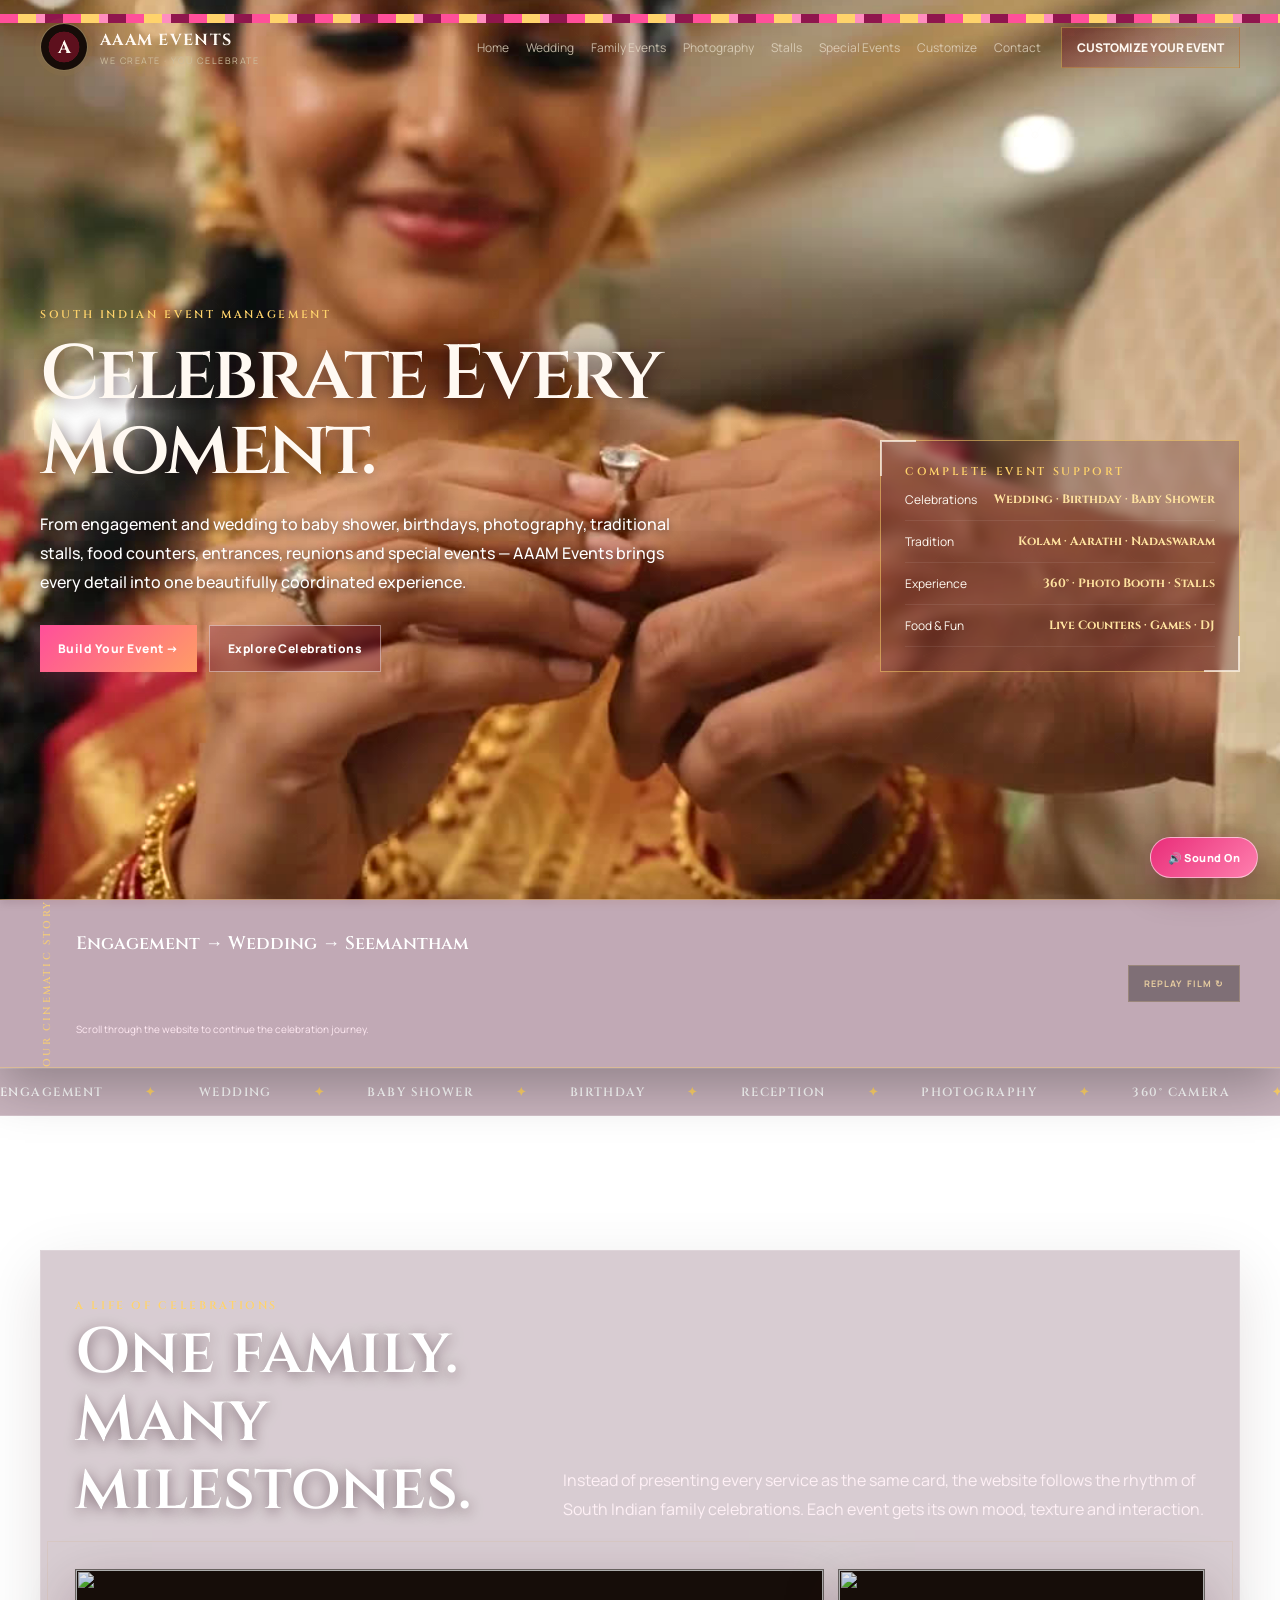
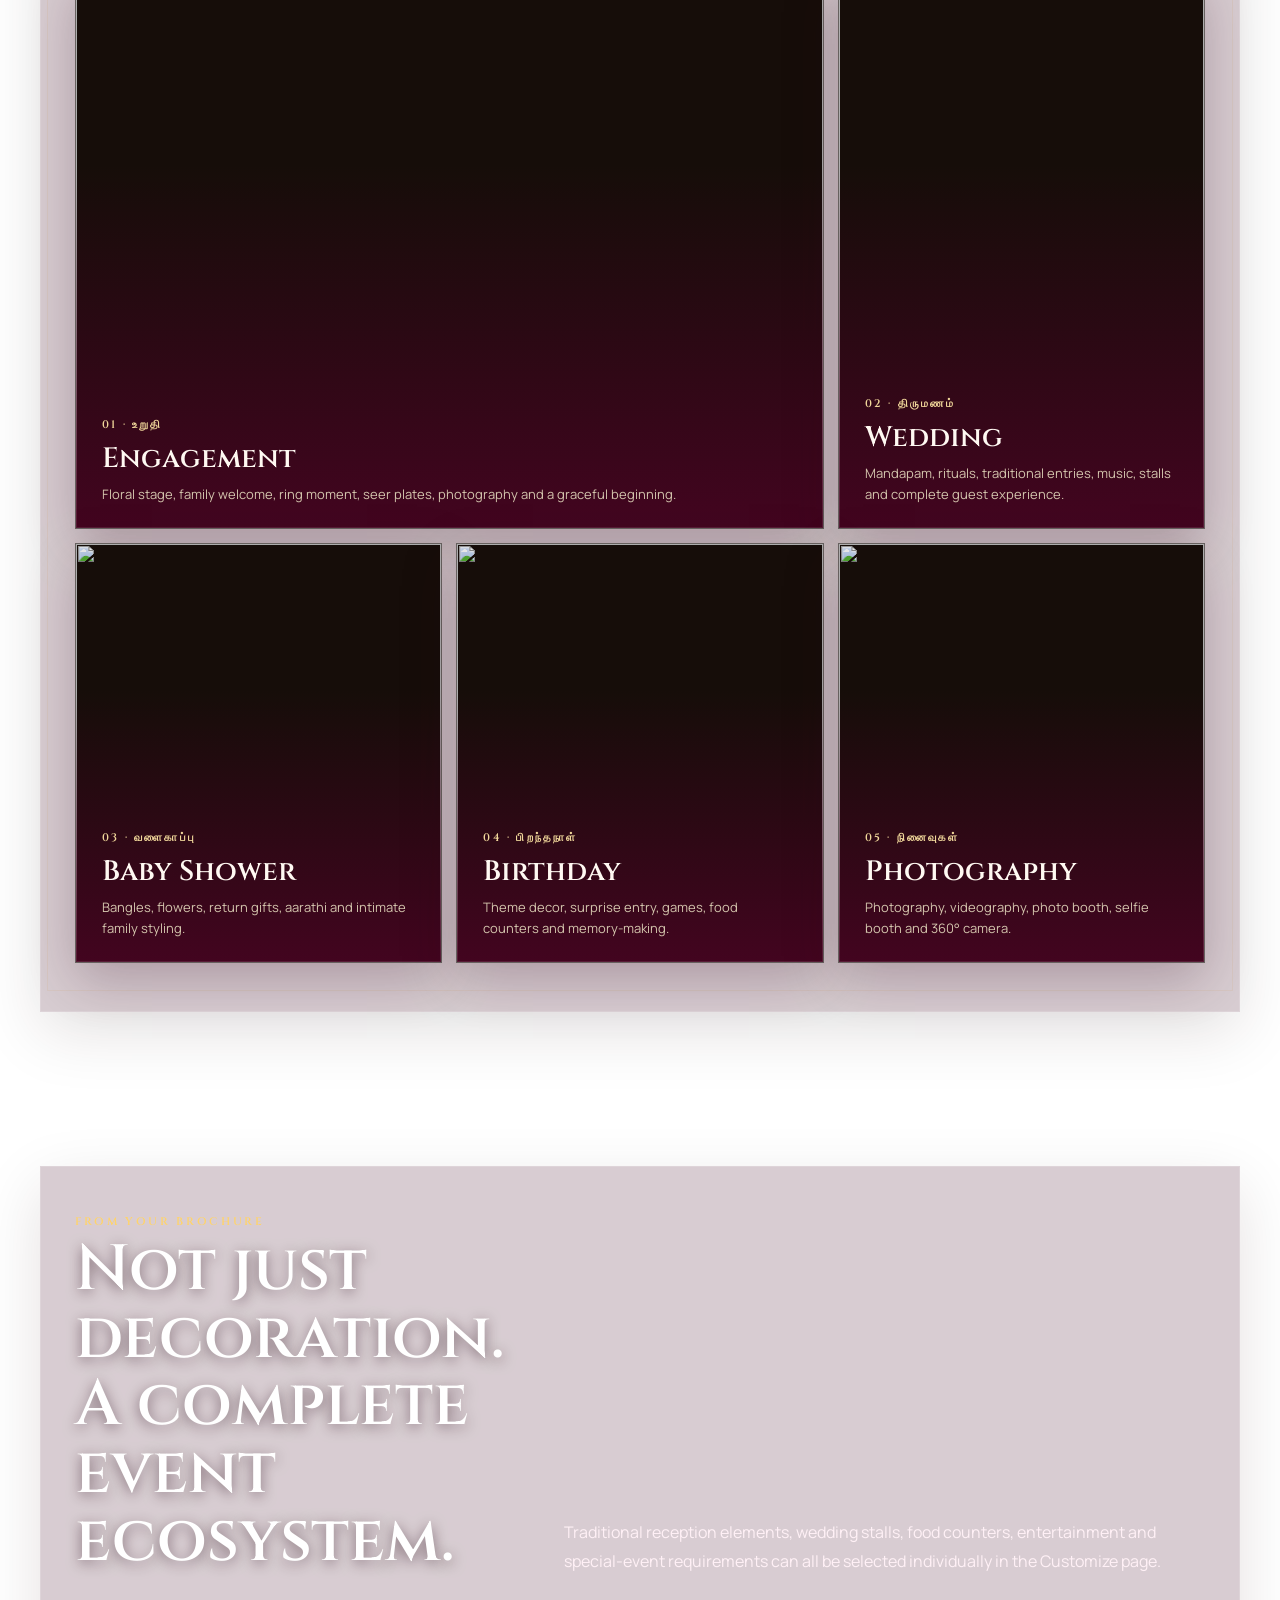
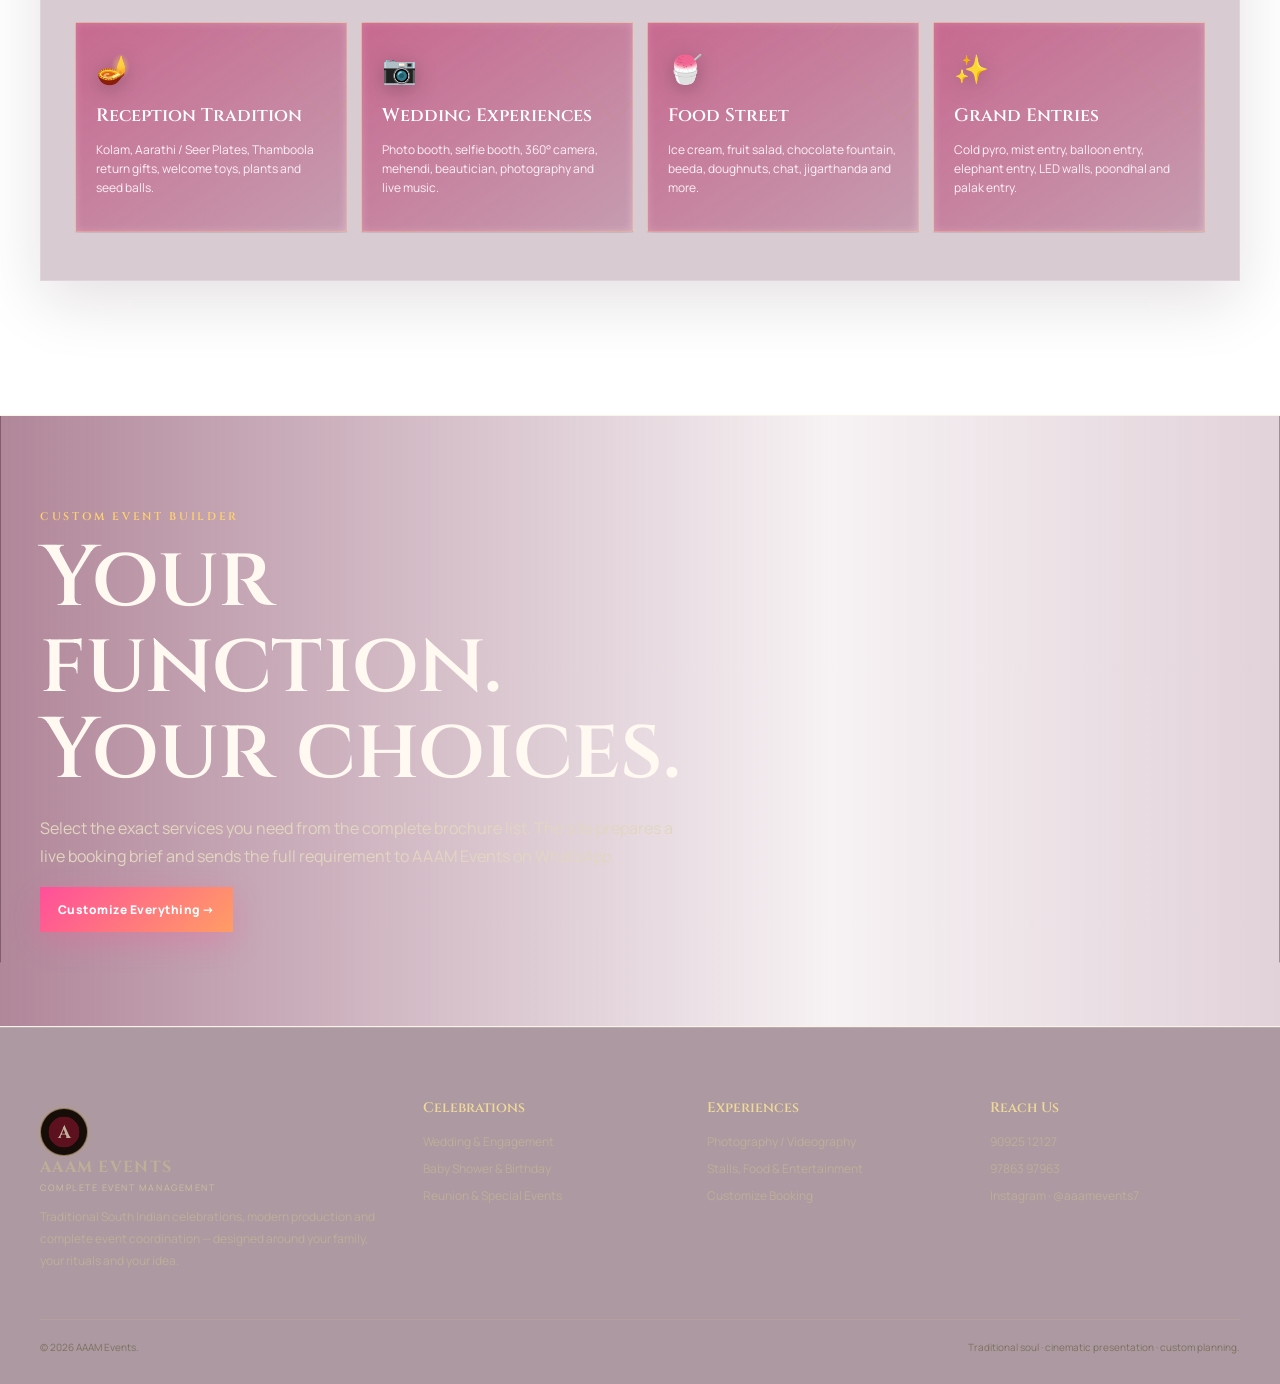
==== index.html @ f101c152 "Fix GitHub Pages website structure" ====
<!doctype html><html lang="en"><head><meta charset="utf-8"><meta name="viewport" content="width=device-width,initial-scale=1"><meta name="theme-color" content="#090705"><title>AAAM Events | South Indian Event Management</title><link rel="stylesheet" href="assets/style.css"></head><body class="home-page"><div class="global-video-bg"><video id="globalStoryVideo" autoplay muted loop playsinline preload="auto" poster="assets/video/aaam-story-poster.jpg"><source src="assets/video/aaam-story.mp4" type="video/mp4"></video></div><button id="soundToggle" class="sound-toggle" type="button" aria-label="Turn video sound on">🔊 Sound On</button><header class="site-header"><div class="trad-border"></div><div class="container nav"><a class="brand" href="index.html"><div class="brand-seal">A</div><span><strong>AAAM EVENTS</strong><small>WE CREATE · YOU CELEBRATE</small></span></a><nav class="nav-links"><a href="index.html">Home</a><a href="wedding.html">Wedding</a><a href="birthday.html">Family Events</a><a href="photography.html">Photography</a><a href="stalls.html">Stalls</a><a href="corporate.html">Special Events</a><a href="booking.html">Customize</a><a href="contact.html">Contact</a></nav><a class="nav-cta" href="booking.html">CUSTOMIZE YOUR EVENT</a><button class="menu-btn">☰</button></div></header><main><section class="hero cinematic-hero"><div class="hero-vignette"></div><div class="container hero-grid"><div class="reveal"><div class="kicker">SOUTH INDIAN EVENT MANAGEMENT</div><h1>Celebrate Every Moment.</h1><p>From engagement and wedding to baby shower, birthdays, photography, traditional stalls, food counters, entrances, reunions and special events — AAAM Events brings every detail into one beautifully coordinated experience.</p><div class="hero-actions"><a class="btn gold" href="booking.html">Build Your Event →</a><a class="btn" href="wedding.html">Explore Celebrations</a></div></div><aside class="hero-statbox reveal"><div class="kicker">COMPLETE EVENT SUPPORT</div><div class="mini-line"><span>Celebrations</span><b>Wedding · Birthday · Baby Shower</b></div><div class="mini-line"><span>Tradition</span><b>Kolam · Aarathi · Nadaswaram</b></div><div class="mini-line"><span>Experience</span><b>360° · Photo Booth · Stalls</b></div><div class="mini-line"><span>Food & Fun</span><b>Live Counters · Games · DJ</b></div></aside></div></section>
<section class="film-ribbon"><div class="container"><div class="film-label"><span>OUR CINEMATIC STORY</span><strong>Engagement → Wedding → Seemantham</strong><small>Scroll through the website to continue the celebration journey.</small></div><button class="soundless" type="button" onclick="document.querySelector('#globalStoryVideo').currentTime=0;document.querySelector('#globalStoryVideo').play()">Replay film ↻</button></div></section>
<div class="marquee"><div class="marquee-track"><span>ENGAGEMENT</span><span>WEDDING</span><span>BABY SHOWER</span><span>BIRTHDAY</span><span>RECEPTION</span><span>PHOTOGRAPHY</span><span>360° CAMERA</span><span>NADASWARAM</span><span>CHENDAMELAM</span><span>FOOD COURT</span><span>COLD PYRO</span><span>REUNION</span><span>ENGAGEMENT</span><span>WEDDING</span><span>BABY SHOWER</span><span>BIRTHDAY</span><span>RECEPTION</span><span>PHOTOGRAPHY</span><span>360° CAMERA</span><span>NADASWARAM</span><span>CHENDAMELAM</span><span>FOOD COURT</span><span>COLD PYRO</span><span>REUNION</span></div></div>
<section class="section"><div class="container"><div class="section-head reveal"><div><div class="kicker">A LIFE OF CELEBRATIONS</div><h2>One family. Many milestones.</h2></div><p>Instead of presenting every service as the same card, the website follows the rhythm of South Indian family celebrations. Each event gets its own mood, texture and interaction.</p></div><div class="life-journey">
<div class="journey-card wide tall reveal"><img src="https://images.unsplash.com/photo-1519741497674-611481863552?auto=format&fit=crop&w=1600&q=86"><div class="journey-copy"><span class="num">01 · உறுதி</span><h3>Engagement</h3><p>Floral stage, family welcome, ring moment, seer plates, photography and a graceful beginning.</p></div></div>
<div class="journey-card tall reveal"><img src="https://images.unsplash.com/photo-1606800052052-a08af7148866?auto=format&fit=crop&w=1200&q=86"><div class="journey-copy"><span class="num">02 · திருமணம்</span><h3>Wedding</h3><p>Mandapam, rituals, traditional entries, music, stalls and complete guest experience.</p></div></div>
<div class="journey-card reveal"><img src="https://images.unsplash.com/photo-1544126592-807ade215a0b?auto=format&fit=crop&w=1200&q=86"><div class="journey-copy"><span class="num">03 · வளைகாப்பு</span><h3>Baby Shower</h3><p>Bangles, flowers, return gifts, aarathi and intimate family styling.</p></div></div>
<div class="journey-card reveal"><img src="https://images.unsplash.com/photo-1530103862676-de8c9debad1d?auto=format&fit=crop&w=1200&q=86"><div class="journey-copy"><span class="num">04 · பிறந்தநாள்</span><h3>Birthday</h3><p>Theme decor, surprise entry, games, food counters and memory-making.</p></div></div>
<div class="journey-card reveal"><img src="https://images.unsplash.com/photo-1452780212940-6f5c0d14d848?auto=format&fit=crop&w=1200&q=86"><div class="journey-copy"><span class="num">05 · நினைவுகள்</span><h3>Photography</h3><p>Photography, videography, photo booth, selfie booth and 360° camera.</p></div></div>
</div></div></section>
<section class="section" style="padding-top:20px"><div class="container"><div class="section-head reveal"><div><div class="kicker">FROM YOUR BROCHURE</div><h2>Not just decoration. A complete event ecosystem.</h2></div><p>Traditional reception elements, wedding stalls, food counters, entertainment and special-event requirements can all be selected individually in the Customize page.</p></div><div class="temple-grid">
<div class="temple-card reveal"><div class="ico">🪔</div><h3>Reception Tradition</h3><p>Kolam, Aarathi / Seer Plates, Thamboola return gifts, welcome toys, plants and seed balls.</p></div>
<div class="temple-card reveal"><div class="ico">📷</div><h3>Wedding Experiences</h3><p>Photo booth, selfie booth, 360° camera, mehendi, beautician, photography and live music.</p></div>
<div class="temple-card reveal"><div class="ico">🍧</div><h3>Food Street</h3><p>Ice cream, fruit salad, chocolate fountain, beeda, doughnuts, chat, jigarthanda and more.</p></div>
<div class="temple-card reveal"><div class="ico">✨</div><h3>Grand Entries</h3><p>Cold pyro, mist entry, balloon entry, elephant entry, LED walls, poondhal and palak entry.</p></div>
</div></div></section>
<section class="cine-strip"><img class="parallax" src="https://images.unsplash.com/photo-1523438885200-e635ba2c371e?auto=format&fit=crop&w=2000&q=86"><div class="container"><div class="cine-copy reveal"><div class="kicker">CUSTOM EVENT BUILDER</div><h2>Your function. Your choices.</h2><p>Select the exact services you need from the complete brochure list. The site prepares a live booking brief and sends the full requirement to AAAM Events on WhatsApp.</p><a class="btn gold" href="booking.html">Customize Everything →</a></div></div></section></main><footer class="footer"><div class="container"><div class="footer-grid"><div><a class="brand" href="index.html"><div class="brand-seal">A</div><span><strong>AAAM EVENTS</strong><small>COMPLETE EVENT MANAGEMENT</small></span></a><p>Traditional South Indian celebrations, modern production and complete event coordination — designed around your family, your rituals and your idea.</p></div><div><h4>Celebrations</h4><a href="wedding.html">Wedding & Engagement</a><a href="birthday.html">Baby Shower & Birthday</a><a href="corporate.html">Reunion & Special Events</a></div><div><h4>Experiences</h4><a href="photography.html">Photography / Videography</a><a href="stalls.html">Stalls, Food & Entertainment</a><a href="booking.html">Customize Booking</a></div><div><h4>Reach Us</h4><a href="tel:+919092512127">90925 12127</a><a href="tel:+919786397963">97863 97963</a><a href="https://instagram.com/aaamevents7">Instagram · @aaamevents7</a></div></div><div class="footer-note"><span>© 2026 AAAM Events.</span><span>Traditional soul · cinematic presentation · custom planning.</span></div></div></footer><script src="assets/script.js"></script></body></html>
---- assets/style.css ----
@import url('https://fonts.googleapis.com/css2?family=Cinzel:wght@500;600;700&family=Manrope:wght@400;500;600;700&family=Tiro+Tamil:ital@0;1&display=swap');
:root{
 --ink:#090705;--ink2:#110b08;--panel:#17100c;--panel2:#20130e;--maroon:#4f0d18;--maroon2:#7a1727;--gold:#c99a45;--gold2:#f0d79a;--sandal:#e7d2ad;--ivory:#f8f1e4;--muted:#bfae98;--line:rgba(227,193,127,.18);--glass:rgba(15,9,6,.74);--shadow:0 32px 90px rgba(0,0,0,.48)
}
*{box-sizing:border-box}html{scroll-behavior:smooth}body{margin:0;background:var(--ink);color:var(--ivory);font-family:Manrope,system-ui,sans-serif;overflow-x:hidden;background-image:radial-gradient(circle at 12% 8%,rgba(122,23,39,.18),transparent 28%),radial-gradient(circle at 90% 35%,rgba(201,154,69,.08),transparent 23%)}
a{color:inherit;text-decoration:none}img{max-width:100%;display:block}.container{width:min(1200px,calc(100% - 40px));margin:auto}.section{padding:110px 0;position:relative}.eyebrow,.kicker{font:600 11px/1.2 Cinzel,serif;letter-spacing:.24em;color:var(--gold2);text-transform:uppercase}.display{font-family:Cinzel,serif}.tamil{font-family:'Tiro Tamil',serif}.muted{color:var(--muted)}
body:before{content:"";position:fixed;inset:0;pointer-events:none;z-index:90;opacity:.05;background-image:url("data:image/svg+xml,%3Csvg xmlns='http://www.w3.org/2000/svg' width='90' height='90' viewBox='0 0 90 90'%3E%3Cg fill='none' stroke='%23e1bc78' stroke-width='.7'%3E%3Cpath d='M45 4c4 12 10 18 22 22-12 4-18 10-22 22-4-12-10-18-22-22C35 22 41 16 45 4Z'/%3E%3Ccircle cx='45' cy='45' r='3'/%3E%3C/g%3E%3C/svg%3E")}
.trad-border{height:9px;background:repeating-linear-gradient(90deg,var(--gold) 0 18px,#6c1a26 18px 36px,#d8b46a 36px 45px,#25110c 45px 63px)}
.site-header{position:fixed;inset:0 0 auto;z-index:70;padding:14px 0;transition:.35s}.site-header.scrolled{padding:9px 0;background:rgba(9,7,5,.93);backdrop-filter:blur(18px);border-bottom:1px solid var(--line)}.nav{display:flex;align-items:center;gap:20px}.brand{display:flex;align-items:center;gap:12px;min-width:max-content}.brand-seal{width:48px;height:48px;border:1px solid rgba(233,204,143,.55);border-radius:50%;display:grid;place-items:center;font:700 18px Cinzel;background:radial-gradient(circle,#5d101d 0 47%,#160c08 48%);box-shadow:0 0 0 5px rgba(201,154,69,.06)}.brand strong{font:700 16px Cinzel;letter-spacing:.08em}.brand small{display:block;color:#cdbd9d;font-size:9px;letter-spacing:.17em;margin-top:3px}.nav-links{margin-left:auto;display:flex;gap:17px;align-items:center;font-size:12px}.nav-links a{color:#e7dcc8;opacity:.78;position:relative}.nav-links a:hover{opacity:1;color:var(--gold2)}.nav-cta{padding:11px 15px;border:1px solid rgba(201,154,69,.5);background:linear-gradient(135deg,rgba(122,23,39,.45),rgba(201,154,69,.08));font-size:12px;font-weight:800}.menu-btn{display:none;margin-left:auto;background:none;color:#fff;border:1px solid var(--line);padding:8px 11px;font-size:18px}
.hero{min-height:100vh;display:flex;align-items:flex-end;padding:150px 0 70px;position:relative;isolation:isolate;overflow:hidden}.hero-media{position:absolute;inset:0;z-index:-3}.hero-media img,.page-hero img{width:100%;height:100%;object-fit:cover;filter:saturate(.76) contrast(1.08) brightness(.72)}.hero:after,.page-hero:after{content:"";position:absolute;inset:0;z-index:-2;background:linear-gradient(90deg,rgba(8,5,4,.95) 0%,rgba(8,5,4,.63) 44%,rgba(8,5,4,.22) 72%),linear-gradient(180deg,rgba(8,5,4,.15),rgba(8,5,4,.35) 55%,#090705 100%)}.hero:before{content:"";position:absolute;left:0;right:0;bottom:0;height:88px;background:linear-gradient(180deg,transparent,#090705);z-index:-1}.hero-grid{display:grid;grid-template-columns:1.15fr .85fr;gap:60px;align-items:end}.hero h1{font:600 clamp(48px,7vw,92px)/.98 Cinzel;margin:16px 0 22px;letter-spacing:-.045em;max-width:900px}.hero h1 em{font-family:'Tiro Tamil',serif;font-weight:400;color:var(--gold2)}.hero p{max-width:650px;color:#dfd2be;line-height:1.8;font-size:16px}.hero-actions{display:flex;gap:12px;flex-wrap:wrap;margin-top:28px}.btn{display:inline-flex;align-items:center;gap:10px;padding:14px 18px;border:1px solid var(--line);font-size:12px;font-weight:800;letter-spacing:.04em;background:rgba(16,10,7,.55);backdrop-filter:blur(8px)}.btn.gold{background:linear-gradient(135deg,#a8782d,#d5ae67);color:#160c08;border-color:transparent}.hero-statbox{justify-self:end;width:min(360px,100%);padding:24px;border:1px solid var(--line);background:rgba(14,8,6,.56);backdrop-filter:blur(14px);position:relative}.hero-statbox:before,.hero-statbox:after{content:"";position:absolute;width:34px;height:34px;border-color:var(--gold);opacity:.7}.hero-statbox:before{left:-1px;top:-1px;border-left:2px solid;border-top:2px solid}.hero-statbox:after{right:-1px;bottom:-1px;border-right:2px solid;border-bottom:2px solid}.mini-line{display:flex;justify-content:space-between;padding:12px 0;border-bottom:1px solid rgba(255,255,255,.08);font-size:12px}.mini-line b{font-family:Cinzel;color:var(--gold2)}
.marquee{overflow:hidden;border-block:1px solid var(--line);background:#0d0806}.marquee-track{display:flex;width:max-content;animation:marquee 30s linear infinite;padding:15px 0}.marquee span{font:600 12px Cinzel;letter-spacing:.12em;color:#d9c8aa;margin-right:42px}.marquee span:after{content:"✦";color:var(--gold);margin-left:42px}@keyframes marquee{to{transform:translateX(-50%)}}
.section-head{display:grid;grid-template-columns:.8fr 1.2fr;gap:60px;align-items:end;margin-bottom:46px}.section-head h2{font:600 clamp(38px,5vw,68px)/1.06 Cinzel;margin:8px 0 0}.section-head p{color:var(--muted);line-height:1.8;margin:0;max-width:680px}.ornament{display:flex;align-items:center;gap:12px;color:var(--gold);margin:14px 0}.ornament:before,.ornament:after{content:"";height:1px;flex:1;background:linear-gradient(90deg,transparent,var(--gold),transparent)}
.life-journey{display:grid;grid-template-columns:repeat(12,1fr);gap:14px}.journey-card{grid-column:span 4;min-height:420px;position:relative;overflow:hidden;border:1px solid var(--line);background:#160d09}.journey-card.wide{grid-column:span 8}.journey-card.tall{min-height:560px}.journey-card img{position:absolute;inset:0;width:100%;height:100%;object-fit:cover;filter:saturate(.75) brightness(.7);transition:.8s}.journey-card:hover img{transform:scale(1.055);filter:saturate(.9) brightness(.8)}.journey-card:after{content:"";position:absolute;inset:0;background:linear-gradient(180deg,transparent 25%,rgba(8,5,4,.96) 95%)}.journey-copy{position:absolute;z-index:2;left:26px;right:26px;bottom:24px}.journey-copy .num{font:600 11px Cinzel;color:var(--gold2);letter-spacing:.2em}.journey-copy h3{font:600 28px Cinzel;margin:7px 0}.journey-copy p{font-size:13px;line-height:1.6;color:#d4c5ad;margin:0}.journey-copy .tamil{color:#e9d8b7;font-size:15px}
.temple-grid{display:grid;grid-template-columns:repeat(4,1fr);gap:14px}.temple-card{padding:26px 20px 22px;border:1px solid var(--line);background:linear-gradient(180deg,rgba(83,13,25,.25),rgba(25,14,10,.95));position:relative;min-height:190px;overflow:hidden}.temple-card:before{content:"";position:absolute;top:-38px;right:-38px;width:110px;height:110px;border:1px solid rgba(201,154,69,.18);transform:rotate(45deg)}.temple-card .ico{font-size:28px}.temple-card h3{font:600 18px Cinzel;margin:16px 0 8px}.temple-card p{font-size:12px;color:var(--muted);line-height:1.6}
.cine-strip{min-height:68vh;position:relative;display:flex;align-items:center;overflow:hidden;border-block:1px solid var(--line)}.cine-strip img{position:absolute;inset:-10% 0;width:100%;height:120%;object-fit:cover;filter:saturate(.72) brightness(.65)}.cine-strip:after{content:"";position:absolute;inset:0;background:linear-gradient(90deg,rgba(9,5,4,.96),rgba(9,5,4,.28) 62%,rgba(9,5,4,.75))}.cine-copy{position:relative;z-index:2;max-width:650px}.cine-copy h2{font:600 clamp(44px,7vw,86px)/1 Cinzel;margin:12px 0 20px}.cine-copy p{line-height:1.8;color:#e2d6c1}
.page-hero{min-height:74vh;padding:145px 0 68px;display:flex;align-items:flex-end;position:relative;isolation:isolate;overflow:hidden}.page-hero img{position:absolute;inset:0;z-index:-3}.page-hero h1{font:600 clamp(50px,7vw,94px)/.98 Cinzel;margin:14px 0 12px;max-width:1000px}.page-hero p{max-width:690px;line-height:1.8;color:#dfd4c1}.page-hero .script{font-family:'Tiro Tamil',serif;color:var(--gold2);font-size:18px}
/* unique wedding */.ritual-path{display:grid;grid-template-columns:repeat(5,1fr);gap:10px}.ritual{padding:28px 18px;border:1px solid var(--line);background:#130b08;text-align:center;position:relative}.ritual:after{content:"";position:absolute;right:-10px;top:50%;width:10px;height:1px;background:var(--gold)}.ritual:last-child:after{display:none}.ritual b{display:block;font:600 15px Cinzel;color:var(--gold2);margin-bottom:8px}.ritual span{font-size:11px;color:var(--muted)}
/* photography */.photo-lab{display:grid;grid-template-columns:1.1fr .9fr;gap:14px}.photo-card{position:relative;min-height:560px;overflow:hidden;border:1px solid var(--line);background:#0b0806}.photo-card.small{min-height:273px}.photo-stack{display:grid;gap:14px}.photo-card img{position:absolute;inset:0;width:100%;height:100%;object-fit:cover;filter:grayscale(.55) sepia(.18) brightness(.72);transition:.8s}.photo-card:hover img{filter:grayscale(0) sepia(0) brightness(.8);transform:scale(1.06)}.photo-card:after{content:"";position:absolute;inset:0;background:linear-gradient(180deg,transparent 36%,rgba(8,5,4,.95))}.photo-meta{position:absolute;z-index:2;left:24px;right:24px;bottom:22px}.photo-meta h3{font:600 26px Cinzel;margin:5px 0}.photo-meta p{font-size:12px;color:#d2c2a7}.viewfinder{position:absolute;inset:14px;border:1px solid rgba(239,211,156,.28);z-index:2;pointer-events:none}.viewfinder:before,.viewfinder:after{content:"";position:absolute;left:50%;top:50%;background:rgba(239,211,156,.35)}.viewfinder:before{width:1px;height:34px;transform:translate(-50%,-50%)}.viewfinder:after{height:1px;width:34px;transform:translate(-50%,-50%)}
/* birthday */.festive-grid{display:grid;grid-template-columns:1.2fr .8fr .8fr;gap:14px}.festive-card{min-height:420px;border:1px solid var(--line);position:relative;overflow:hidden;background:#160d0a}.festive-card:nth-child(2),.festive-card:nth-child(3){min-height:320px}.festive-card img{position:absolute;inset:0;width:100%;height:100%;object-fit:cover;filter:saturate(.85) brightness(.72);transition:.7s}.festive-card:hover img{transform:scale(1.05)}.festive-card:after{content:"";position:absolute;inset:0;background:linear-gradient(180deg,transparent 34%,rgba(26,8,12,.95))}.festive-copy{position:absolute;z-index:2;left:22px;bottom:20px;right:20px}.festive-copy h3{font:600 24px Cinzel;margin:6px 0}.festive-copy p{font-size:12px;color:#e3d2ba}.floating-dot{position:absolute;width:10px;height:10px;border:1px solid var(--gold);border-radius:50%;animation:floatdot 5s ease-in-out infinite}@keyframes floatdot{50%{transform:translateY(-18px) scale(1.3);opacity:.45}}
/* stalls */.stall-street{display:grid;grid-template-columns:repeat(3,1fr);gap:14px}.stall-card{padding:26px;border:1px solid var(--line);background:linear-gradient(155deg,#1f100c,#0c0806);min-height:250px;position:relative;overflow:hidden}.stall-card h3{font:600 20px Cinzel;color:var(--gold2);margin:14px 0 10px}.stall-card ul{padding-left:17px;color:var(--muted);font-size:12px;line-height:1.9}.stall-card:before{content:"";position:absolute;inset:0 auto auto 0;width:100%;height:4px;background:linear-gradient(90deg,var(--maroon2),var(--gold),var(--maroon2))}
/* corporate */.corporate-grid{display:grid;grid-template-columns:repeat(12,1fr);gap:14px}.corp-card{grid-column:span 4;padding:30px;border:1px solid var(--line);background:linear-gradient(145deg,#120c09,#1d120d);min-height:260px}.corp-card.wide{grid-column:span 8}.corp-card h3{font:600 22px Cinzel;color:var(--gold2)}.corp-card p{font-size:13px;line-height:1.7;color:var(--muted)}
/* booking */.booking-wrap{display:grid;grid-template-columns:minmax(0,1fr) 390px;gap:22px;align-items:start}.booking-shell{border:1px solid var(--line);background:linear-gradient(180deg,rgba(45,20,13,.62),rgba(17,10,7,.9));box-shadow:var(--shadow)}.booking-intro{padding:30px 32px;border-bottom:1px solid var(--line);background:radial-gradient(circle at top right,rgba(122,23,39,.32),transparent 42%)}.booking-intro h2{font:600 32px Cinzel;margin:8px 0}.booking-intro p{color:var(--muted);font-size:13px;line-height:1.7}.builder-form{padding:0 32px 32px}.form-step{padding:30px 0;border-bottom:1px solid var(--line)}.form-step:last-child{border-bottom:0}.form-step h3{font:600 19px Cinzel;margin:0 0 8px;color:#f0ddb7}.form-step .desc{margin:0 0 18px;color:var(--muted);font-size:12px}.choice-grid{display:grid;grid-template-columns:repeat(4,1fr);gap:9px}.choice input{position:absolute;opacity:0;pointer-events:none}.choice label{display:flex;align-items:center;gap:9px;padding:12px 11px;border:1px solid rgba(223,190,124,.16);background:#100b08;color:#d8c8ad;min-height:48px;font-size:11px;cursor:pointer;transition:.22s}.choice label:before{content:"";width:15px;height:15px;flex:0 0 15px;border:1px solid #8e7044;box-shadow:inset 0 0 0 3px #100b08}.choice input:checked+label{border-color:var(--gold);background:rgba(122,23,39,.33);color:#fff1d1}.choice input:checked+label:before{background:var(--gold)}.field-grid{display:grid;grid-template-columns:repeat(2,1fr);gap:12px}.field{display:flex;flex-direction:column;gap:7px}.field label{font-size:11px;color:#cbb99a}.field input,.field select,.field textarea{width:100%;border:1px solid rgba(223,190,124,.18);background:#0e0907;color:#fff4df;padding:13px 14px;border-radius:0;outline:none;font:500 12px Manrope}.field input:focus,.field select:focus,.field textarea:focus{border-color:var(--gold)}.field textarea{min-height:110px;resize:vertical}.service-group{margin-top:18px;border:1px solid rgba(223,190,124,.15);background:rgba(8,5,4,.35)}.service-group-head{display:flex;justify-content:space-between;align-items:center;padding:14px 16px;border-bottom:1px solid rgba(223,190,124,.12);background:rgba(122,23,39,.16)}.service-group-head h4{font:600 14px Cinzel;margin:0;color:var(--gold2)}.select-all{font-size:10px;color:#d5bd8d;cursor:pointer;border:0;background:none}.service-group .choice-grid{padding:14px}.sticky-summary{position:sticky;top:86px;border:1px solid rgba(201,154,69,.38);background:linear-gradient(155deg,#211008,#0b0705 50%,#180b0f);box-shadow:var(--shadow);overflow:hidden}.summary-top{padding:24px 24px 18px;border-bottom:1px solid var(--line)}.summary-top h2{font:600 28px Cinzel;margin:7px 0}.summary-body{padding:0 24px 20px}.summary-row{display:flex;justify-content:space-between;gap:18px;padding:12px 0;border-bottom:1px dashed rgba(255,255,255,.09);font-size:11px}.summary-row span{color:var(--muted)}.selected-list{max-height:280px;overflow:auto;padding:12px 0}.selected-chip{display:inline-block;margin:3px 3px 3px 0;padding:6px 8px;border:1px solid rgba(201,154,69,.26);background:rgba(122,23,39,.19);font-size:9px;color:#ead9b7}.booking-count{font:700 42px Cinzel;color:var(--gold2);line-height:1}.summary-actions{display:grid;gap:9px;padding-top:14px}.whatsapp-btn,.secondary-btn{width:100%;border:0;padding:14px 16px;font-weight:900;font-size:11px;cursor:pointer}.whatsapp-btn{background:#b78a3e;color:#160d08}.secondary-btn{background:transparent;color:#e8d6b2;border:1px solid var(--line)}.small-note{font-size:9px;color:#8f806c;line-height:1.6;margin-top:10px}
/* contact */.contact-grid{display:grid;grid-template-columns:.8fr 1.2fr;gap:14px}.contact-card{border:1px solid var(--line);padding:34px;background:#130c09}.contact-card h3{font:600 26px Cinzel;color:var(--gold2)}.contact-card a{display:block;padding:13px 0;border-bottom:1px solid var(--line);color:#decbaa}
.footer{padding:70px 0 30px;border-top:1px solid var(--line);background:#070504}.footer-grid{display:grid;grid-template-columns:1.4fr 1fr 1fr 1fr;gap:34px}.footer h4{font:600 14px Cinzel;color:var(--gold2);margin:0 0 16px}.footer a{display:block;color:var(--muted);font-size:12px;margin:10px 0}.footer p{color:var(--muted);font-size:12px;line-height:1.8}.footer-note{margin-top:36px;padding-top:20px;border-top:1px solid var(--line);display:flex;justify-content:space-between;color:#7e715f;font-size:10px}.reveal{opacity:0;transform:translateY(24px);transition:.85s cubic-bezier(.2,.75,.2,1)}.reveal.in{opacity:1;transform:none}.parallax{will-change:transform}
@media(max-width:980px){.nav-links{display:none;position:fixed;left:18px;right:18px;top:76px;flex-direction:column;align-items:stretch;background:#0d0806;border:1px solid var(--line);padding:18px}.nav-links.open{display:flex}.menu-btn{display:block}.nav-cta{display:none}.hero-grid,.section-head,.booking-wrap,.photo-lab,.contact-grid{grid-template-columns:1fr}.hero-statbox{justify-self:start}.journey-card,.journey-card.wide{grid-column:span 6}.temple-grid{grid-template-columns:repeat(2,1fr)}.ritual-path{grid-template-columns:repeat(3,1fr)}.stall-street{grid-template-columns:1fr 1fr}.corp-card,.corp-card.wide{grid-column:span 6}.choice-grid{grid-template-columns:repeat(3,1fr)}.sticky-summary{position:relative;top:0}.footer-grid{grid-template-columns:1fr 1fr}}
@media(max-width:640px){.container{width:min(100% - 24px,1200px)}.section{padding:76px 0}.site-header{padding:10px 0}.brand-seal{width:40px;height:40px}.brand strong{font-size:13px}.hero{min-height:92vh;padding:125px 0 48px}.hero h1{font-size:48px}.hero-statbox{display:none}.journey-card,.journey-card.wide{grid-column:span 12;min-height:360px}.temple-grid,.stall-street,.festive-grid{grid-template-columns:1fr}.ritual-path{grid-template-columns:1fr 1fr}.ritual:after{display:none}.corp-card,.corp-card.wide{grid-column:span 12}.choice-grid,.service-group .choice-grid,.field-grid{grid-template-columns:1fr 1fr}.builder-form{padding:0 16px 20px}.booking-intro{padding:22px 18px}.form-step{padding:24px 0}.photo-card,.photo-card.small{min-height:380px}.footer-grid{grid-template-columns:1fr}.footer-note{flex-direction:column;gap:8px}.page-hero{min-height:62vh;padding-top:120px}.page-hero h1{font-size:48px}}
@media(max-width:420px){.choice-grid,.service-group .choice-grid,.field-grid{grid-template-columns:1fr}.ritual-path{grid-template-columns:1fr}}


/* === FINAL CINEMATIC VIDEO INTEGRATION === */
.cinematic-hero{min-height:100svh;isolation:isolate;overflow:hidden}.cinematic-hero .hero-media{position:absolute;inset:0;z-index:-3}.hero-video{width:100%;height:100%;object-fit:cover;object-position:center center;display:block;filter:saturate(.86) contrast(1.06) brightness(.74)}.cinematic-hero .hero-media:after{content:"";position:absolute;inset:0;background:linear-gradient(90deg,rgba(7,4,3,.91) 0%,rgba(7,4,3,.70) 35%,rgba(7,4,3,.20) 72%,rgba(7,4,3,.34) 100%),linear-gradient(0deg,rgba(7,4,3,.70),transparent 35%,rgba(7,4,3,.26));pointer-events:none}.hero-vignette{position:absolute;inset:0;z-index:-1;pointer-events:none;background:radial-gradient(circle at 76% 42%,transparent 0 23%,rgba(7,4,3,.08) 48%,rgba(7,4,3,.50) 100%)}.film-ribbon{position:relative;z-index:5;margin-top:-1px;border-top:1px solid rgba(240,215,154,.22);border-bottom:1px solid rgba(240,215,154,.15);background:linear-gradient(90deg,#180b08,#3d1018 45%,#160b08);box-shadow:0 18px 50px rgba(0,0,0,.28)}.film-ribbon .container{min-height:92px;display:flex;align-items:center;justify-content:space-between;gap:24px}.film-label{display:grid;grid-template-columns:auto auto;align-items:center;gap:5px 22px}.film-label span{grid-row:1/3;font:600 10px Cinzel;letter-spacing:.22em;color:var(--gold2);writing-mode:vertical-rl;transform:rotate(180deg);opacity:.8}.film-label strong{font:600 18px Cinzel;color:#f3dfb7}.film-label small{color:#ad9c83;font-size:10px}.soundless{border:1px solid rgba(236,203,137,.24);background:rgba(8,5,4,.35);color:#e6cca0;padding:11px 15px;font:700 9px Manrope;letter-spacing:.12em;text-transform:uppercase;cursor:pointer;transition:.25s}.soundless:hover{border-color:var(--gold);background:rgba(122,23,39,.28)}
/* Video-backed section for the life journey */
.life-journey{position:relative}.life-journey:before{content:"";position:absolute;inset:-28px;border:1px solid rgba(201,154,69,.10);pointer-events:none}.journey-card{box-shadow:0 20px 50px rgba(0,0,0,.30)}
@media(max-width:640px){.hero-video{object-position:58% center}.film-ribbon .container{min-height:106px}.film-label{grid-template-columns:auto 1fr;gap:4px 12px}.film-label span{grid-row:1/3}.film-label strong{font-size:14px}.film-label small{font-size:9px}.soundless{display:none}}


/* === BRIGHT CINEMATIC HOME: VIDEO RUNS BEHIND THE WHOLE PAGE === */
.home-page{--pink:#ff4f9a;--pink2:#ff78b6;--rose:#d9286f;--sun:#ffd36b;--cream:#fff7ea;background:transparent;color:#fff9f2}
.home-page .global-video-bg{position:fixed;inset:0;z-index:-20;background:#14060d;overflow:hidden}
.home-page .global-video-bg video{width:100%;height:100%;object-fit:cover;object-position:center;filter:saturate(1.2) contrast(1.03) brightness(1.06);transform:scale(1.01)}
.home-page:before{opacity:.025;z-index:60}
.home-page main,.home-page .section,.home-page .marquee,.home-page .film-ribbon,.home-page .footer{background:transparent}
.home-page .hero:after,.home-page .hero:before,.home-page .cinematic-hero .hero-media:after,.home-page .hero-vignette{display:none!important;background:none!important}
.home-page .cinematic-hero{background:transparent}
.home-page .hero h1{font-size:clamp(44px,6vw,78px);max-width:760px;text-shadow:0 3px 18px rgba(25,0,12,.72)}
.home-page .hero h1 em,.home-page .kicker,.home-page .eyebrow{color:var(--sun)}
.home-page .hero p{color:#fff;max-width:680px;text-shadow:0 2px 10px rgba(25,0,12,.8);font-weight:500}
.home-page .hero-statbox{background:rgba(58,4,29,.22);border-color:rgba(255,211,107,.55);backdrop-filter:blur(5px)}
.home-page .hero-statbox .mini-line b{color:#ffe3a0}
.home-page .btn{background:rgba(111,6,55,.28);border-color:rgba(255,255,255,.45);color:white;backdrop-filter:blur(4px)}
.home-page .btn.gold{background:linear-gradient(135deg,var(--pink),#ff9d65);color:#fff;border:0;box-shadow:0 10px 30px rgba(255,79,154,.28)}
.home-page .film-ribbon{background:rgba(75,5,39,.34);border-color:rgba(255,211,107,.4);backdrop-filter:blur(5px)}
.home-page .film-label strong{color:#fff}.home-page .film-label small{color:#ffe9f2}.home-page .film-label span{color:var(--sun)}
.home-page .marquee{background:rgba(75,5,39,.30);border-color:rgba(255,255,255,.2);backdrop-filter:blur(4px)}
.home-page .marquee span{color:#fff}.home-page .marquee span:after{color:var(--sun)}
.home-page .section{margin:24px 0}.home-page .section>.container{padding:48px 34px;background:rgba(61,4,31,.20);border:1px solid rgba(255,255,255,.16);backdrop-filter:blur(3px);box-shadow:0 20px 60px rgba(38,0,18,.12)}
.home-page .section-head p,.home-page .muted{color:#fff0f6}.home-page .section-head h2{color:#fff;text-shadow:0 3px 14px rgba(32,0,14,.5)}
.home-page .journey-card{border-color:rgba(255,255,255,.35);box-shadow:0 18px 50px rgba(45,0,21,.25)}
.home-page .journey-card img{filter:saturate(1.08) brightness(.9)}.home-page .journey-card:hover img{filter:saturate(1.2) brightness(1)}
.home-page .journey-card:after{background:linear-gradient(180deg,transparent 35%,rgba(74,3,35,.86) 100%)}
.home-page .temple-card{background:linear-gradient(145deg,rgba(215,40,111,.48),rgba(255,118,182,.18));border-color:rgba(255,225,158,.42);backdrop-filter:blur(5px)}
.home-page .temple-card p{color:#fff0f6}.home-page .temple-card h3{color:#fff}.home-page .temple-card .ico{filter:drop-shadow(0 4px 10px rgba(0,0,0,.25))}
.home-page .cine-strip:after{background:linear-gradient(90deg,rgba(91,3,43,.48),rgba(91,3,43,.05) 65%,rgba(91,3,43,.18))}.home-page .cine-strip img{filter:saturate(1.1) brightness(.9)}
.home-page .footer{background:rgba(49,2,24,.40);backdrop-filter:blur(6px);border-color:rgba(255,255,255,.18)}
.home-page .site-header.scrolled{background:rgba(79,3,39,.68);border-color:rgba(255,255,255,.16);backdrop-filter:blur(10px)}
.home-page .trad-border{background:repeating-linear-gradient(90deg,#ff4f9a 0 18px,#ffd36b 18px 36px,#ff8dbf 36px 45px,#8f164d 45px 63px)}
.sound-toggle{position:fixed;right:22px;bottom:22px;z-index:100;border:1px solid rgba(255,255,255,.55);border-radius:999px;background:linear-gradient(135deg,#e92d79,#ff7fae);color:#fff;padding:12px 17px;font:800 11px Manrope;letter-spacing:.04em;cursor:pointer;box-shadow:0 10px 35px rgba(79,3,39,.35)}
.sound-toggle.on{background:linear-gradient(135deg,#ffb83e,#ff6c91)}
@media(max-width:640px){.home-page .section>.container{padding:30px 18px}.home-page .hero h1{font-size:43px}.sound-toggle{right:12px;bottom:12px;padding:10px 13px}.home-page .global-video-bg video{object-position:58% center}}


/* === BRIGHT PINK + GOLD THEME FOR ALL INNER PAGES === */
body:not(.home-page){
 --ink:#190815;--ink2:#2a0a21;--panel:#541236;--panel2:#721744;
 --maroon:#a7185c;--maroon2:#d9286f;--gold:#ffd36b;--gold2:#ffe3a0;
 --sandal:#ffd9e8;--ivory:#fff8f2;--muted:#f4dce6;
 --line:rgba(255,211,107,.30);--glass:rgba(104,9,55,.52);
 --shadow:0 26px 70px rgba(71,0,37,.30);
 background:#250818;
 background-image:radial-gradient(circle at 12% 8%,rgba(255,79,154,.30),transparent 30%),radial-gradient(circle at 88% 30%,rgba(255,211,107,.17),transparent 28%),linear-gradient(145deg,#210716,#3a0a27 58%,#220716);
 color:#fff9f2;
}
body:not(.home-page) .trad-border{background:repeating-linear-gradient(90deg,#ff4f9a 0 18px,#ffd36b 18px 36px,#ff8dbf 36px 45px,#8f164d 45px 63px)}
body:not(.home-page) .site-header.scrolled{background:rgba(91,4,49,.86);border-color:rgba(255,255,255,.16);backdrop-filter:blur(12px)}
body:not(.home-page) .brand-seal{background:radial-gradient(circle,#d9286f 0 47%,#5f0b39 48%);border-color:rgba(255,211,107,.65)}
body:not(.home-page) .nav-links a{color:#fff2f7}.nav-links a:hover{color:#ffd36b}
body:not(.home-page) .nav-cta{background:linear-gradient(135deg,rgba(255,79,154,.78),rgba(255,211,107,.22));border-color:rgba(255,211,107,.62);color:#fff}
body:not(.home-page) .page-hero img{filter:saturate(1.08) contrast(1.02) brightness(.88)}
body:not(.home-page) .page-hero:after{background:linear-gradient(90deg,rgba(70,4,36,.72) 0%,rgba(70,4,36,.28) 48%,rgba(70,4,36,.08) 74%),linear-gradient(180deg,rgba(70,4,36,.03),rgba(70,4,36,.14) 58%,rgba(37,8,24,.88) 100%)}
body:not(.home-page) .page-hero h1{color:#fff;text-shadow:0 3px 18px rgba(63,0,31,.45)}
body:not(.home-page) .page-hero p{color:#fff2f7}
body:not(.home-page) .kicker,body:not(.home-page) .eyebrow,body:not(.home-page) .page-hero .script{color:#ffd36b}
body:not(.home-page) .section-head p,body:not(.home-page) .muted{color:#f6dfe9}
body:not(.home-page) .section-head h2{color:#fff}
body:not(.home-page) .ritual,body:not(.home-page) .temple-card,body:not(.home-page) .choice-card,body:not(.home-page) .service-group,body:not(.home-page) .builder-form,body:not(.home-page) .sticky-summary,body:not(.home-page) .contact-panel{background:linear-gradient(145deg,rgba(215,40,111,.34),rgba(111,14,68,.38));border-color:rgba(255,211,107,.28);backdrop-filter:blur(6px)}
body:not(.home-page) .photo-card,body:not(.home-page) .journey-card,body:not(.home-page) .corp-card,body:not(.home-page) .stall-card,body:not(.home-page) .festive-card{border-color:rgba(255,211,107,.27);box-shadow:0 18px 50px rgba(72,0,36,.24)}
body:not(.home-page) .photo-card img,body:not(.home-page) .journey-card img,body:not(.home-page) .corp-card img,body:not(.home-page) .festive-card img{filter:saturate(1.05) brightness(.86)}
body:not(.home-page) .photo-card:hover img,body:not(.home-page) .journey-card:hover img{filter:saturate(1.18) brightness(.96)}
body:not(.home-page) .photo-card:after,body:not(.home-page) .journey-card:after,body:not(.home-page) .corp-card:after,body:not(.home-page) .festive-card:after{background:linear-gradient(180deg,transparent 35%,rgba(91,4,49,.88) 100%)}
body:not(.home-page) .btn{background:rgba(111,6,55,.36);border-color:rgba(255,255,255,.38);color:#fff}
body:not(.home-page) .btn.gold{background:linear-gradient(135deg,#ff4f9a,#ff9d65);color:#fff;border:0;box-shadow:0 10px 30px rgba(255,79,154,.24)}
body:not(.home-page) .footer{background:rgba(67,3,35,.72);border-color:rgba(255,255,255,.14)}
body:not(.home-page) input,body:not(.home-page) select,body:not(.home-page) textarea{background:rgba(61,4,31,.46);border-color:rgba(255,211,107,.26);color:#fff}
body:not(.home-page) input::placeholder,body:not(.home-page) textarea::placeholder{color:#e7bfd1}
body:not(.home-page) .summary-line,body:not(.home-page) .mini-line{border-color:rgba(255,255,255,.12)}
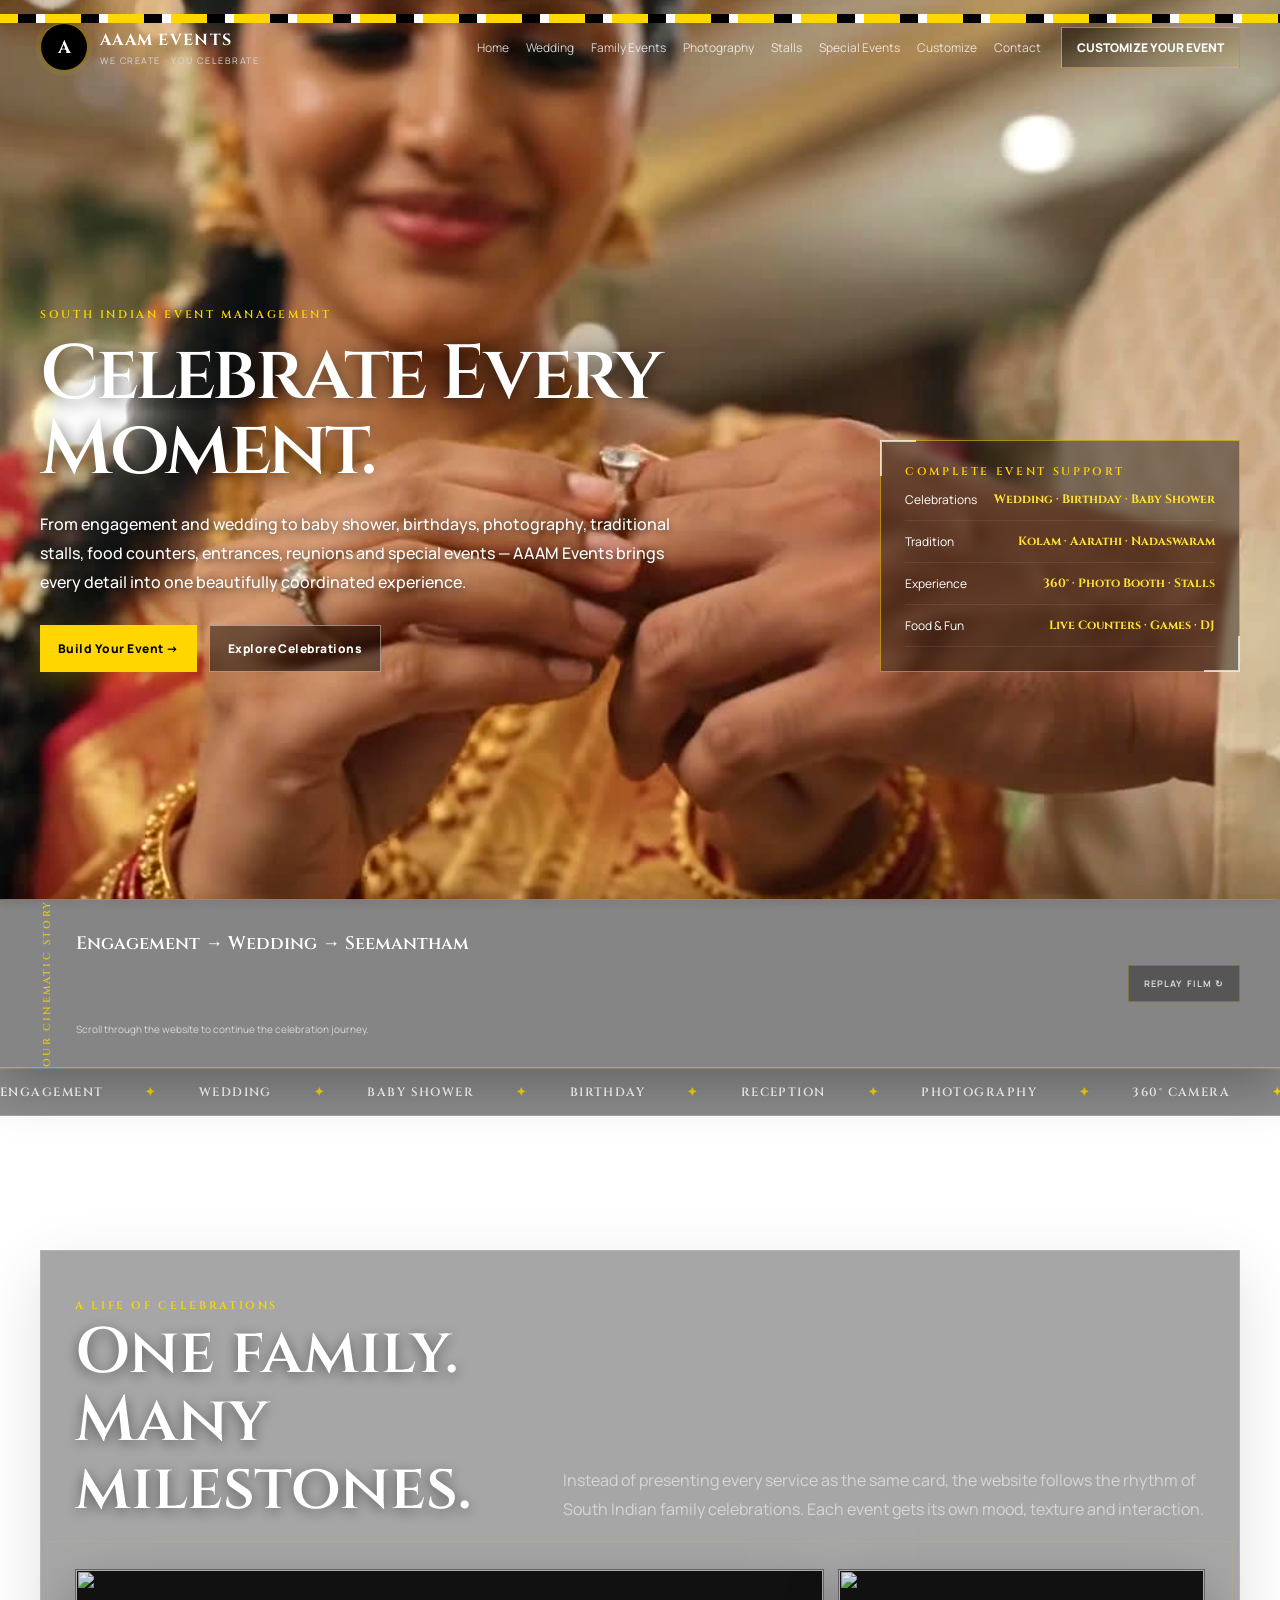
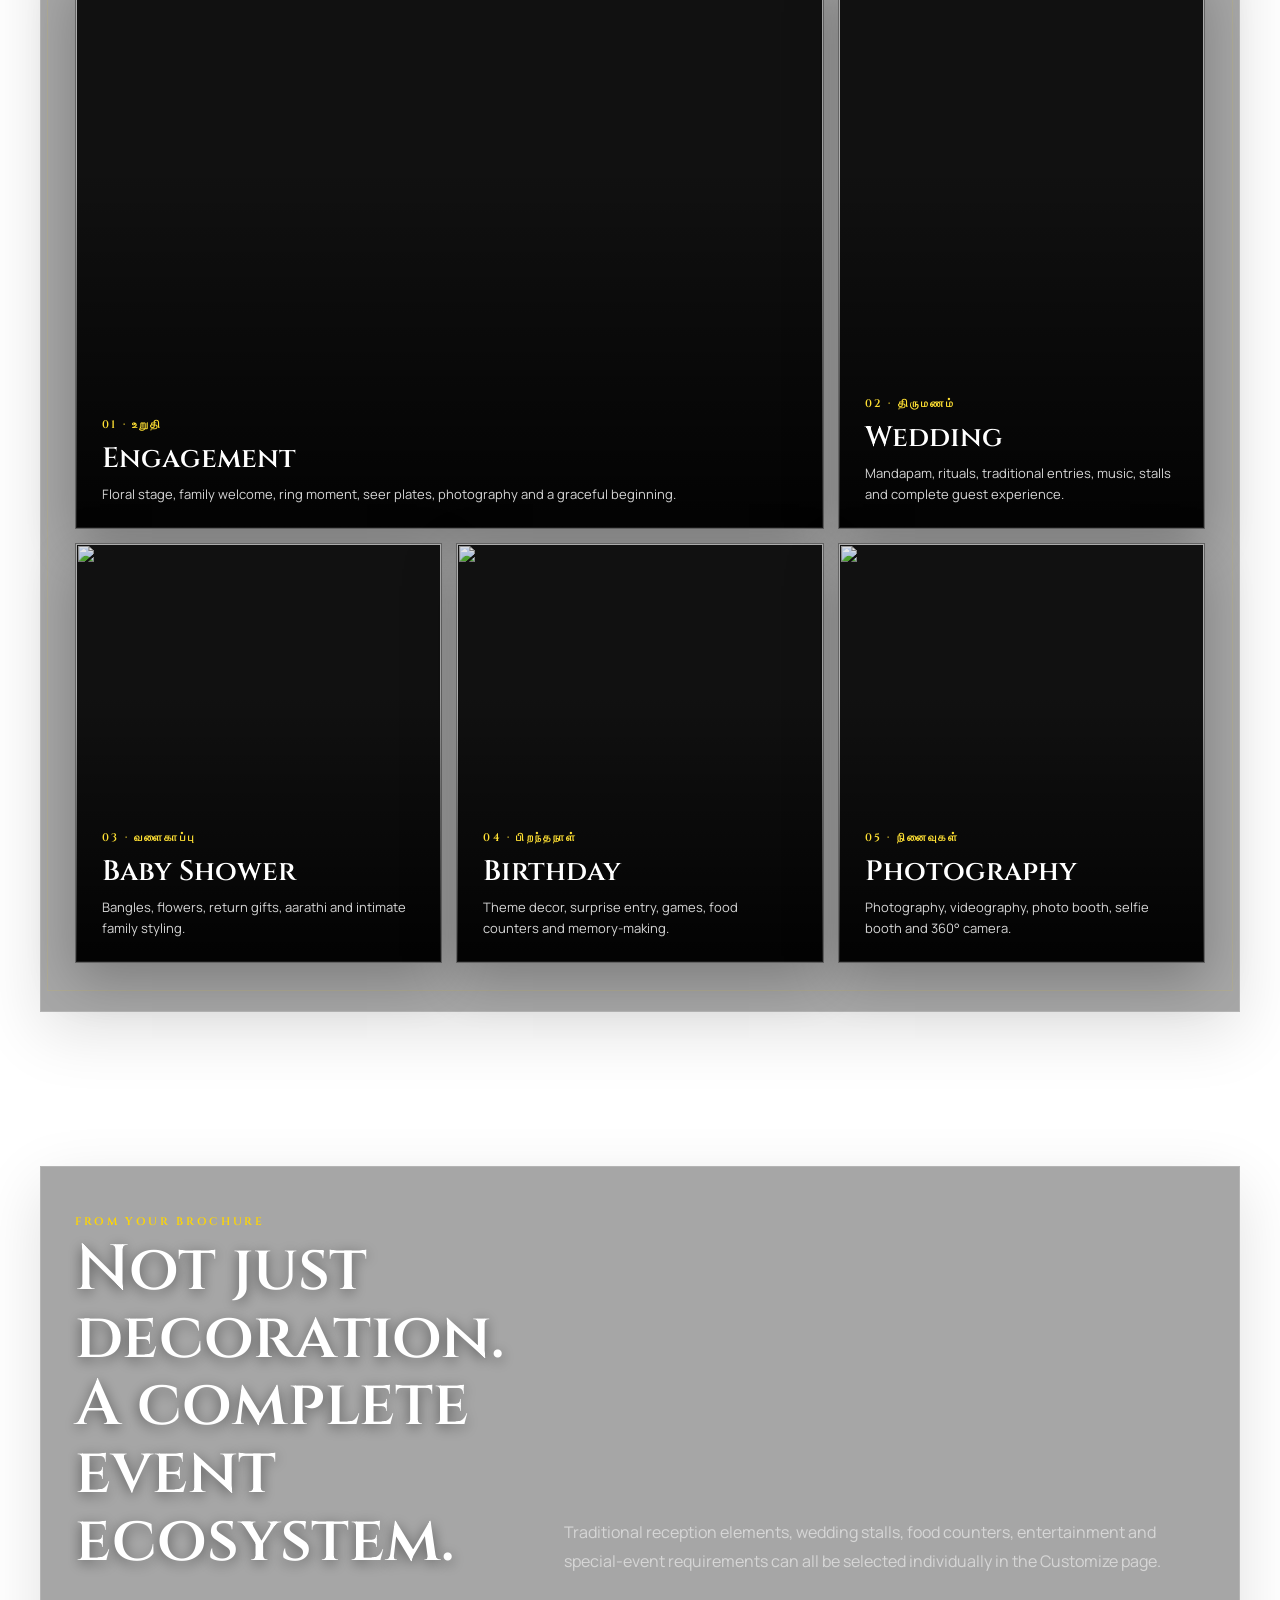
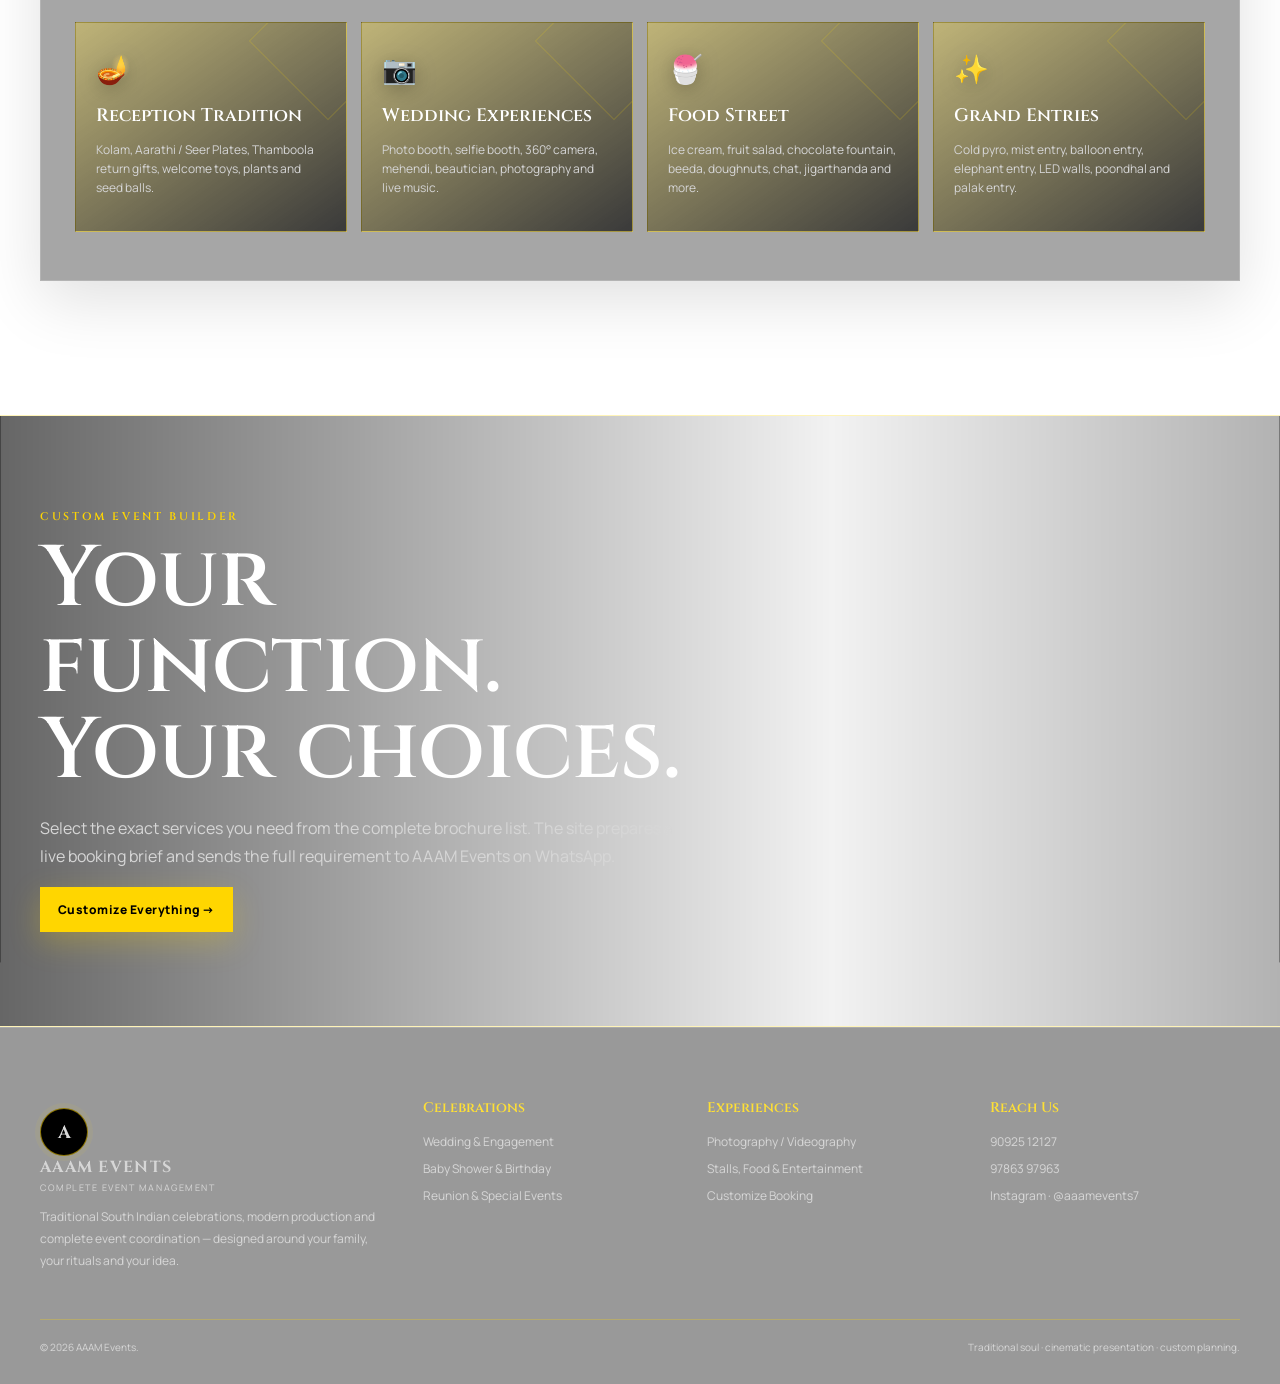
==== commit fd1741df: "colorchange" ====
--- a/index.html
+++ b/index.html
@@ -1,17 +1,323 @@
-<!doctype html><html lang="en"><head><meta charset="utf-8"><meta name="viewport" content="width=device-width,initial-scale=1"><meta name="theme-color" content="#090705"><title>AAAM Events | South Indian Event Management</title><link rel="stylesheet" href="assets/style.css"></head><body class="home-page"><div class="global-video-bg"><video id="globalStoryVideo" autoplay muted loop playsinline preload="auto" poster="assets/video/aaam-story-poster.jpg"><source src="assets/video/aaam-story.mp4" type="video/mp4"></video></div><button id="soundToggle" class="sound-toggle" type="button" aria-label="Turn video sound on">🔊 Sound On</button><header class="site-header"><div class="trad-border"></div><div class="container nav"><a class="brand" href="index.html"><div class="brand-seal">A</div><span><strong>AAAM EVENTS</strong><small>WE CREATE · YOU CELEBRATE</small></span></a><nav class="nav-links"><a href="index.html">Home</a><a href="wedding.html">Wedding</a><a href="birthday.html">Family Events</a><a href="photography.html">Photography</a><a href="stalls.html">Stalls</a><a href="corporate.html">Special Events</a><a href="booking.html">Customize</a><a href="contact.html">Contact</a></nav><a class="nav-cta" href="booking.html">CUSTOMIZE YOUR EVENT</a><button class="menu-btn">☰</button></div></header><main><section class="hero cinematic-hero"><div class="hero-vignette"></div><div class="container hero-grid"><div class="reveal"><div class="kicker">SOUTH INDIAN EVENT MANAGEMENT</div><h1>Celebrate Every Moment.</h1><p>From engagement and wedding to baby shower, birthdays, photography, traditional stalls, food counters, entrances, reunions and special events — AAAM Events brings every detail into one beautifully coordinated experience.</p><div class="hero-actions"><a class="btn gold" href="booking.html">Build Your Event →</a><a class="btn" href="wedding.html">Explore Celebrations</a></div></div><aside class="hero-statbox reveal"><div class="kicker">COMPLETE EVENT SUPPORT</div><div class="mini-line"><span>Celebrations</span><b>Wedding · Birthday · Baby Shower</b></div><div class="mini-line"><span>Tradition</span><b>Kolam · Aarathi · Nadaswaram</b></div><div class="mini-line"><span>Experience</span><b>360° · Photo Booth · Stalls</b></div><div class="mini-line"><span>Food & Fun</span><b>Live Counters · Games · DJ</b></div></aside></div></section>
-<section class="film-ribbon"><div class="container"><div class="film-label"><span>OUR CINEMATIC STORY</span><strong>Engagement → Wedding → Seemantham</strong><small>Scroll through the website to continue the celebration journey.</small></div><button class="soundless" type="button" onclick="document.querySelector('#globalStoryVideo').currentTime=0;document.querySelector('#globalStoryVideo').play()">Replay film ↻</button></div></section>
-<div class="marquee"><div class="marquee-track"><span>ENGAGEMENT</span><span>WEDDING</span><span>BABY SHOWER</span><span>BIRTHDAY</span><span>RECEPTION</span><span>PHOTOGRAPHY</span><span>360° CAMERA</span><span>NADASWARAM</span><span>CHENDAMELAM</span><span>FOOD COURT</span><span>COLD PYRO</span><span>REUNION</span><span>ENGAGEMENT</span><span>WEDDING</span><span>BABY SHOWER</span><span>BIRTHDAY</span><span>RECEPTION</span><span>PHOTOGRAPHY</span><span>360° CAMERA</span><span>NADASWARAM</span><span>CHENDAMELAM</span><span>FOOD COURT</span><span>COLD PYRO</span><span>REUNION</span></div></div>
-<section class="section"><div class="container"><div class="section-head reveal"><div><div class="kicker">A LIFE OF CELEBRATIONS</div><h2>One family. Many milestones.</h2></div><p>Instead of presenting every service as the same card, the website follows the rhythm of South Indian family celebrations. Each event gets its own mood, texture and interaction.</p></div><div class="life-journey">
-<div class="journey-card wide tall reveal"><img src="https://images.unsplash.com/photo-1519741497674-611481863552?auto=format&fit=crop&w=1600&q=86"><div class="journey-copy"><span class="num">01 · உறுதி</span><h3>Engagement</h3><p>Floral stage, family welcome, ring moment, seer plates, photography and a graceful beginning.</p></div></div>
-<div class="journey-card tall reveal"><img src="https://images.unsplash.com/photo-1606800052052-a08af7148866?auto=format&fit=crop&w=1200&q=86"><div class="journey-copy"><span class="num">02 · திருமணம்</span><h3>Wedding</h3><p>Mandapam, rituals, traditional entries, music, stalls and complete guest experience.</p></div></div>
-<div class="journey-card reveal"><img src="https://images.unsplash.com/photo-1544126592-807ade215a0b?auto=format&fit=crop&w=1200&q=86"><div class="journey-copy"><span class="num">03 · வளைகாப்பு</span><h3>Baby Shower</h3><p>Bangles, flowers, return gifts, aarathi and intimate family styling.</p></div></div>
-<div class="journey-card reveal"><img src="https://images.unsplash.com/photo-1530103862676-de8c9debad1d?auto=format&fit=crop&w=1200&q=86"><div class="journey-copy"><span class="num">04 · பிறந்தநாள்</span><h3>Birthday</h3><p>Theme decor, surprise entry, games, food counters and memory-making.</p></div></div>
-<div class="journey-card reveal"><img src="https://images.unsplash.com/photo-1452780212940-6f5c0d14d848?auto=format&fit=crop&w=1200&q=86"><div class="journey-copy"><span class="num">05 · நினைவுகள்</span><h3>Photography</h3><p>Photography, videography, photo booth, selfie booth and 360° camera.</p></div></div>
-</div></div></section>
-<section class="section" style="padding-top:20px"><div class="container"><div class="section-head reveal"><div><div class="kicker">FROM YOUR BROCHURE</div><h2>Not just decoration. A complete event ecosystem.</h2></div><p>Traditional reception elements, wedding stalls, food counters, entertainment and special-event requirements can all be selected individually in the Customize page.</p></div><div class="temple-grid">
-<div class="temple-card reveal"><div class="ico">🪔</div><h3>Reception Tradition</h3><p>Kolam, Aarathi / Seer Plates, Thamboola return gifts, welcome toys, plants and seed balls.</p></div>
-<div class="temple-card reveal"><div class="ico">📷</div><h3>Wedding Experiences</h3><p>Photo booth, selfie booth, 360° camera, mehendi, beautician, photography and live music.</p></div>
-<div class="temple-card reveal"><div class="ico">🍧</div><h3>Food Street</h3><p>Ice cream, fruit salad, chocolate fountain, beeda, doughnuts, chat, jigarthanda and more.</p></div>
-<div class="temple-card reveal"><div class="ico">✨</div><h3>Grand Entries</h3><p>Cold pyro, mist entry, balloon entry, elephant entry, LED walls, poondhal and palak entry.</p></div>
-</div></div></section>
-<section class="cine-strip"><img class="parallax" src="https://images.unsplash.com/photo-1523438885200-e635ba2c371e?auto=format&fit=crop&w=2000&q=86"><div class="container"><div class="cine-copy reveal"><div class="kicker">CUSTOM EVENT BUILDER</div><h2>Your function. Your choices.</h2><p>Select the exact services you need from the complete brochure list. The site prepares a live booking brief and sends the full requirement to AAAM Events on WhatsApp.</p><a class="btn gold" href="booking.html">Customize Everything →</a></div></div></section></main><footer class="footer"><div class="container"><div class="footer-grid"><div><a class="brand" href="index.html"><div class="brand-seal">A</div><span><strong>AAAM EVENTS</strong><small>COMPLETE EVENT MANAGEMENT</small></span></a><p>Traditional South Indian celebrations, modern production and complete event coordination — designed around your family, your rituals and your idea.</p></div><div><h4>Celebrations</h4><a href="wedding.html">Wedding & Engagement</a><a href="birthday.html">Baby Shower & Birthday</a><a href="corporate.html">Reunion & Special Events</a></div><div><h4>Experiences</h4><a href="photography.html">Photography / Videography</a><a href="stalls.html">Stalls, Food & Entertainment</a><a href="booking.html">Customize Booking</a></div><div><h4>Reach Us</h4><a href="tel:+919092512127">90925 12127</a><a href="tel:+919786397963">97863 97963</a><a href="https://instagram.com/aaamevents7">Instagram · @aaamevents7</a></div></div><div class="footer-note"><span>© 2026 AAAM Events.</span><span>Traditional soul · cinematic presentation · custom planning.</span></div></div></footer><script src="assets/script.js"></script></body></html>+<!doctype html>
+<html lang="en">
+  <head>
+    <meta charset="utf-8" />
+    <meta name="viewport" content="width=device-width,initial-scale=1" />
+    <meta name="theme-color" content="#090705" />
+    <title>AAAM Events | South Indian Event Management</title>
+    <link rel="stylesheet" href="assets/style.css" />
+  </head>
+  <body class="home-page">
+    <div class="global-video-bg">
+      <video
+        id="globalStoryVideo"
+        autoplay
+        muted
+        loop
+        playsinline
+        preload="auto"
+        poster="assets/video/aaam-story-poster.jpg"
+      >
+        <source src="assets/video/aaam-story.mp4" type="video/mp4" />
+      </video>
+    </div>
+    <!-- <button
+      id="soundToggle"
+      class="sound-toggle"
+      type="button"
+      aria-label="Turn video sound on"
+    >
+      🔊 Sound On
+    </button> -->
+    <header class="site-header">
+      <div class="trad-border"></div>
+      <div class="container nav">
+        <a class="brand" href="index.html"
+          ><div class="brand-seal">A</div>
+          <span
+            ><strong>AAAM EVENTS</strong
+            ><small>WE CREATE · YOU CELEBRATE</small></span
+          ></a
+        >
+        <nav class="nav-links">
+          <a href="index.html">Home</a><a href="wedding.html">Wedding</a
+          ><a href="birthday.html">Family Events</a
+          ><a href="photography.html">Photography</a
+          ><a href="stalls.html">Stalls</a
+          ><a href="corporate.html">Special Events</a
+          ><a href="booking.html">Customize</a
+          ><a href="contact.html">Contact</a>
+        </nav>
+        <a class="nav-cta" href="booking.html">CUSTOMIZE YOUR EVENT</a
+        ><button class="menu-btn">☰</button>
+      </div>
+    </header>
+    <main>
+      <section class="hero cinematic-hero">
+        <div class="hero-vignette"></div>
+        <div class="container hero-grid">
+          <div class="reveal">
+            <div class="kicker">SOUTH INDIAN EVENT MANAGEMENT</div>
+            <h1>Celebrate Every Moment.</h1>
+            <p>
+              From engagement and wedding to baby shower, birthdays,
+              photography, traditional stalls, food counters, entrances,
+              reunions and special events — AAAM Events brings every detail into
+              one beautifully coordinated experience.
+            </p>
+            <div class="hero-actions">
+              <a class="btn gold" href="booking.html">Build Your Event →</a
+              ><a class="btn" href="wedding.html">Explore Celebrations</a>
+            </div>
+          </div>
+          <aside class="hero-statbox reveal">
+            <div class="kicker">COMPLETE EVENT SUPPORT</div>
+            <div class="mini-line">
+              <span>Celebrations</span><b>Wedding · Birthday · Baby Shower</b>
+            </div>
+            <div class="mini-line">
+              <span>Tradition</span><b>Kolam · Aarathi · Nadaswaram</b>
+            </div>
+            <div class="mini-line">
+              <span>Experience</span><b>360° · Photo Booth · Stalls</b>
+            </div>
+            <div class="mini-line">
+              <span>Food & Fun</span><b>Live Counters · Games · DJ</b>
+            </div>
+          </aside>
+        </div>
+      </section>
+      <section class="film-ribbon">
+        <div class="container">
+          <div class="film-label">
+            <span>OUR CINEMATIC STORY</span
+            ><strong>Engagement → Wedding → Seemantham</strong
+            ><small
+              >Scroll through the website to continue the celebration
+              journey.</small
+            >
+          </div>
+          <button
+            class="soundless"
+            type="button"
+            onclick="
+              document.querySelector('#globalStoryVideo').currentTime = 0;
+              document.querySelector('#globalStoryVideo').play();
+            "
+          >
+            Replay film ↻
+          </button>
+        </div>
+      </section>
+      <div class="marquee">
+        <div class="marquee-track">
+          <span>ENGAGEMENT</span><span>WEDDING</span><span>BABY SHOWER</span
+          ><span>BIRTHDAY</span><span>RECEPTION</span><span>PHOTOGRAPHY</span
+          ><span>360° CAMERA</span><span>NADASWARAM</span
+          ><span>CHENDAMELAM</span><span>FOOD COURT</span><span>COLD PYRO</span
+          ><span>REUNION</span><span>ENGAGEMENT</span><span>WEDDING</span
+          ><span>BABY SHOWER</span><span>BIRTHDAY</span><span>RECEPTION</span
+          ><span>PHOTOGRAPHY</span><span>360° CAMERA</span
+          ><span>NADASWARAM</span><span>CHENDAMELAM</span><span>FOOD COURT</span
+          ><span>COLD PYRO</span><span>REUNION</span>
+        </div>
+      </div>
+      <section class="section">
+        <div class="container">
+          <div class="section-head reveal">
+            <div>
+              <div class="kicker">A LIFE OF CELEBRATIONS</div>
+              <h2>One family. Many milestones.</h2>
+            </div>
+            <p>
+              Instead of presenting every service as the same card, the website
+              follows the rhythm of South Indian family celebrations. Each event
+              gets its own mood, texture and interaction.
+            </p>
+          </div>
+          <div class="life-journey">
+            <div class="journey-card wide tall reveal">
+              <img
+                src="https://images.unsplash.com/photo-1519741497674-611481863552?auto=format&fit=crop&w=1600&q=86"
+              />
+              <div class="journey-copy">
+                <span class="num">01 · உறுதி</span>
+                <h3>Engagement</h3>
+                <p>
+                  Floral stage, family welcome, ring moment, seer plates,
+                  photography and a graceful beginning.
+                </p>
+              </div>
+            </div>
+            <div class="journey-card tall reveal">
+              <img
+                src="https://images.unsplash.com/photo-1606800052052-a08af7148866?auto=format&fit=crop&w=1200&q=86"
+              />
+              <div class="journey-copy">
+                <span class="num">02 · திருமணம்</span>
+                <h3>Wedding</h3>
+                <p>
+                  Mandapam, rituals, traditional entries, music, stalls and
+                  complete guest experience.
+                </p>
+              </div>
+            </div>
+            <div class="journey-card reveal">
+              <img
+                src="https://images.unsplash.com/photo-1544126592-807ade215a0b?auto=format&fit=crop&w=1200&q=86"
+              />
+              <div class="journey-copy">
+                <span class="num">03 · வளைகாப்பு</span>
+                <h3>Baby Shower</h3>
+                <p>
+                  Bangles, flowers, return gifts, aarathi and intimate family
+                  styling.
+                </p>
+              </div>
+            </div>
+            <div class="journey-card reveal">
+              <img
+                src="https://images.unsplash.com/photo-1530103862676-de8c9debad1d?auto=format&fit=crop&w=1200&q=86"
+              />
+              <div class="journey-copy">
+                <span class="num">04 · பிறந்தநாள்</span>
+                <h3>Birthday</h3>
+                <p>
+                  Theme decor, surprise entry, games, food counters and
+                  memory-making.
+                </p>
+              </div>
+            </div>
+            <div class="journey-card reveal">
+              <img
+                src="https://images.unsplash.com/photo-1452780212940-6f5c0d14d848?auto=format&fit=crop&w=1200&q=86"
+              />
+              <div class="journey-copy">
+                <span class="num">05 · நினைவுகள்</span>
+                <h3>Photography</h3>
+                <p>
+                  Photography, videography, photo booth, selfie booth and 360°
+                  camera.
+                </p>
+              </div>
+            </div>
+          </div>
+        </div>
+      </section>
+      <section class="section" style="padding-top: 20px">
+        <div class="container">
+          <div class="section-head reveal">
+            <div>
+              <div class="kicker">FROM YOUR BROCHURE</div>
+              <h2>Not just decoration. A complete event ecosystem.</h2>
+            </div>
+            <p>
+              Traditional reception elements, wedding stalls, food counters,
+              entertainment and special-event requirements can all be selected
+              individually in the Customize page.
+            </p>
+          </div>
+          <div class="temple-grid">
+            <div class="temple-card reveal">
+              <div class="ico">🪔</div>
+              <h3>Reception Tradition</h3>
+              <p>
+                Kolam, Aarathi / Seer Plates, Thamboola return gifts, welcome
+                toys, plants and seed balls.
+              </p>
+            </div>
+            <div class="temple-card reveal">
+              <div class="ico">📷</div>
+              <h3>Wedding Experiences</h3>
+              <p>
+                Photo booth, selfie booth, 360° camera, mehendi, beautician,
+                photography and live music.
+              </p>
+            </div>
+            <div class="temple-card reveal">
+              <div class="ico">🍧</div>
+              <h3>Food Street</h3>
+              <p>
+                Ice cream, fruit salad, chocolate fountain, beeda, doughnuts,
+                chat, jigarthanda and more.
+              </p>
+            </div>
+            <div class="temple-card reveal">
+              <div class="ico">✨</div>
+              <h3>Grand Entries</h3>
+              <p>
+                Cold pyro, mist entry, balloon entry, elephant entry, LED walls,
+                poondhal and palak entry.
+              </p>
+            </div>
+          </div>
+        </div>
+      </section>
+      <section class="cine-strip">
+        <img
+          class="parallax"
+          src="https://images.unsplash.com/photo-1523438885200-e635ba2c371e?auto=format&fit=crop&w=2000&q=86"
+        />
+        <div class="container">
+          <div class="cine-copy reveal">
+            <div class="kicker">CUSTOM EVENT BUILDER</div>
+            <h2>Your function. Your choices.</h2>
+            <p>
+              Select the exact services you need from the complete brochure
+              list. The site prepares a live booking brief and sends the full
+              requirement to AAAM Events on WhatsApp.
+            </p>
+            <a class="btn gold" href="booking.html">Customize Everything →</a>
+          </div>
+        </div>
+      </section>
+    </main>
+    <footer class="footer">
+      <div class="container">
+        <div class="footer-grid">
+          <div>
+            <a class="brand" href="index.html"
+              ><div class="brand-seal">A</div>
+              <span
+                ><strong>AAAM EVENTS</strong
+                ><small>COMPLETE EVENT MANAGEMENT</small></span
+              ></a
+            >
+            <p>
+              Traditional South Indian celebrations, modern production and
+              complete event coordination — designed around your family, your
+              rituals and your idea.
+            </p>
+          </div>
+          <div>
+            <h4>Celebrations</h4>
+            <a href="wedding.html">Wedding & Engagement</a
+            ><a href="birthday.html">Baby Shower & Birthday</a
+            ><a href="corporate.html">Reunion & Special Events</a>
+          </div>
+          <div>
+            <h4>Experiences</h4>
+            <a href="photography.html">Photography / Videography</a
+            ><a href="stalls.html">Stalls, Food & Entertainment</a
+            ><a href="booking.html">Customize Booking</a>
+          </div>
+          <div>
+            <h4>Reach Us</h4>
+            <a href="tel:+919092512127">90925 12127</a
+            ><a href="tel:+919786397963">97863 97963</a
+            ><a href="https://instagram.com/aaamevents7"
+              >Instagram · @aaamevents7</a
+            >
+          </div>
+        </div>
+        <div class="footer-note">
+          <span>© 2026 AAAM Events.</span
+          ><span
+            >Traditional soul · cinematic presentation · custom planning.</span
+          >
+        </div>
+      </div>
+    </footer>
+    <script src="assets/script.js"></script>
+  </body>
+</html>
--- a/assets/style.css
+++ b/assets/style.css
@@ -1,105 +1,3087 @@
-@import url('https://fonts.googleapis.com/css2?family=Cinzel:wght@500;600;700&family=Manrope:wght@400;500;600;700&family=Tiro+Tamil:ital@0;1&display=swap');
-:root{
- --ink:#090705;--ink2:#110b08;--panel:#17100c;--panel2:#20130e;--maroon:#4f0d18;--maroon2:#7a1727;--gold:#c99a45;--gold2:#f0d79a;--sandal:#e7d2ad;--ivory:#f8f1e4;--muted:#bfae98;--line:rgba(227,193,127,.18);--glass:rgba(15,9,6,.74);--shadow:0 32px 90px rgba(0,0,0,.48)
-}
-*{box-sizing:border-box}html{scroll-behavior:smooth}body{margin:0;background:var(--ink);color:var(--ivory);font-family:Manrope,system-ui,sans-serif;overflow-x:hidden;background-image:radial-gradient(circle at 12% 8%,rgba(122,23,39,.18),transparent 28%),radial-gradient(circle at 90% 35%,rgba(201,154,69,.08),transparent 23%)}
-a{color:inherit;text-decoration:none}img{max-width:100%;display:block}.container{width:min(1200px,calc(100% - 40px));margin:auto}.section{padding:110px 0;position:relative}.eyebrow,.kicker{font:600 11px/1.2 Cinzel,serif;letter-spacing:.24em;color:var(--gold2);text-transform:uppercase}.display{font-family:Cinzel,serif}.tamil{font-family:'Tiro Tamil',serif}.muted{color:var(--muted)}
-body:before{content:"";position:fixed;inset:0;pointer-events:none;z-index:90;opacity:.05;background-image:url("data:image/svg+xml,%3Csvg xmlns='http://www.w3.org/2000/svg' width='90' height='90' viewBox='0 0 90 90'%3E%3Cg fill='none' stroke='%23e1bc78' stroke-width='.7'%3E%3Cpath d='M45 4c4 12 10 18 22 22-12 4-18 10-22 22-4-12-10-18-22-22C35 22 41 16 45 4Z'/%3E%3Ccircle cx='45' cy='45' r='3'/%3E%3C/g%3E%3C/svg%3E")}
-.trad-border{height:9px;background:repeating-linear-gradient(90deg,var(--gold) 0 18px,#6c1a26 18px 36px,#d8b46a 36px 45px,#25110c 45px 63px)}
-.site-header{position:fixed;inset:0 0 auto;z-index:70;padding:14px 0;transition:.35s}.site-header.scrolled{padding:9px 0;background:rgba(9,7,5,.93);backdrop-filter:blur(18px);border-bottom:1px solid var(--line)}.nav{display:flex;align-items:center;gap:20px}.brand{display:flex;align-items:center;gap:12px;min-width:max-content}.brand-seal{width:48px;height:48px;border:1px solid rgba(233,204,143,.55);border-radius:50%;display:grid;place-items:center;font:700 18px Cinzel;background:radial-gradient(circle,#5d101d 0 47%,#160c08 48%);box-shadow:0 0 0 5px rgba(201,154,69,.06)}.brand strong{font:700 16px Cinzel;letter-spacing:.08em}.brand small{display:block;color:#cdbd9d;font-size:9px;letter-spacing:.17em;margin-top:3px}.nav-links{margin-left:auto;display:flex;gap:17px;align-items:center;font-size:12px}.nav-links a{color:#e7dcc8;opacity:.78;position:relative}.nav-links a:hover{opacity:1;color:var(--gold2)}.nav-cta{padding:11px 15px;border:1px solid rgba(201,154,69,.5);background:linear-gradient(135deg,rgba(122,23,39,.45),rgba(201,154,69,.08));font-size:12px;font-weight:800}.menu-btn{display:none;margin-left:auto;background:none;color:#fff;border:1px solid var(--line);padding:8px 11px;font-size:18px}
-.hero{min-height:100vh;display:flex;align-items:flex-end;padding:150px 0 70px;position:relative;isolation:isolate;overflow:hidden}.hero-media{position:absolute;inset:0;z-index:-3}.hero-media img,.page-hero img{width:100%;height:100%;object-fit:cover;filter:saturate(.76) contrast(1.08) brightness(.72)}.hero:after,.page-hero:after{content:"";position:absolute;inset:0;z-index:-2;background:linear-gradient(90deg,rgba(8,5,4,.95) 0%,rgba(8,5,4,.63) 44%,rgba(8,5,4,.22) 72%),linear-gradient(180deg,rgba(8,5,4,.15),rgba(8,5,4,.35) 55%,#090705 100%)}.hero:before{content:"";position:absolute;left:0;right:0;bottom:0;height:88px;background:linear-gradient(180deg,transparent,#090705);z-index:-1}.hero-grid{display:grid;grid-template-columns:1.15fr .85fr;gap:60px;align-items:end}.hero h1{font:600 clamp(48px,7vw,92px)/.98 Cinzel;margin:16px 0 22px;letter-spacing:-.045em;max-width:900px}.hero h1 em{font-family:'Tiro Tamil',serif;font-weight:400;color:var(--gold2)}.hero p{max-width:650px;color:#dfd2be;line-height:1.8;font-size:16px}.hero-actions{display:flex;gap:12px;flex-wrap:wrap;margin-top:28px}.btn{display:inline-flex;align-items:center;gap:10px;padding:14px 18px;border:1px solid var(--line);font-size:12px;font-weight:800;letter-spacing:.04em;background:rgba(16,10,7,.55);backdrop-filter:blur(8px)}.btn.gold{background:linear-gradient(135deg,#a8782d,#d5ae67);color:#160c08;border-color:transparent}.hero-statbox{justify-self:end;width:min(360px,100%);padding:24px;border:1px solid var(--line);background:rgba(14,8,6,.56);backdrop-filter:blur(14px);position:relative}.hero-statbox:before,.hero-statbox:after{content:"";position:absolute;width:34px;height:34px;border-color:var(--gold);opacity:.7}.hero-statbox:before{left:-1px;top:-1px;border-left:2px solid;border-top:2px solid}.hero-statbox:after{right:-1px;bottom:-1px;border-right:2px solid;border-bottom:2px solid}.mini-line{display:flex;justify-content:space-between;padding:12px 0;border-bottom:1px solid rgba(255,255,255,.08);font-size:12px}.mini-line b{font-family:Cinzel;color:var(--gold2)}
-.marquee{overflow:hidden;border-block:1px solid var(--line);background:#0d0806}.marquee-track{display:flex;width:max-content;animation:marquee 30s linear infinite;padding:15px 0}.marquee span{font:600 12px Cinzel;letter-spacing:.12em;color:#d9c8aa;margin-right:42px}.marquee span:after{content:"✦";color:var(--gold);margin-left:42px}@keyframes marquee{to{transform:translateX(-50%)}}
-.section-head{display:grid;grid-template-columns:.8fr 1.2fr;gap:60px;align-items:end;margin-bottom:46px}.section-head h2{font:600 clamp(38px,5vw,68px)/1.06 Cinzel;margin:8px 0 0}.section-head p{color:var(--muted);line-height:1.8;margin:0;max-width:680px}.ornament{display:flex;align-items:center;gap:12px;color:var(--gold);margin:14px 0}.ornament:before,.ornament:after{content:"";height:1px;flex:1;background:linear-gradient(90deg,transparent,var(--gold),transparent)}
-.life-journey{display:grid;grid-template-columns:repeat(12,1fr);gap:14px}.journey-card{grid-column:span 4;min-height:420px;position:relative;overflow:hidden;border:1px solid var(--line);background:#160d09}.journey-card.wide{grid-column:span 8}.journey-card.tall{min-height:560px}.journey-card img{position:absolute;inset:0;width:100%;height:100%;object-fit:cover;filter:saturate(.75) brightness(.7);transition:.8s}.journey-card:hover img{transform:scale(1.055);filter:saturate(.9) brightness(.8)}.journey-card:after{content:"";position:absolute;inset:0;background:linear-gradient(180deg,transparent 25%,rgba(8,5,4,.96) 95%)}.journey-copy{position:absolute;z-index:2;left:26px;right:26px;bottom:24px}.journey-copy .num{font:600 11px Cinzel;color:var(--gold2);letter-spacing:.2em}.journey-copy h3{font:600 28px Cinzel;margin:7px 0}.journey-copy p{font-size:13px;line-height:1.6;color:#d4c5ad;margin:0}.journey-copy .tamil{color:#e9d8b7;font-size:15px}
-.temple-grid{display:grid;grid-template-columns:repeat(4,1fr);gap:14px}.temple-card{padding:26px 20px 22px;border:1px solid var(--line);background:linear-gradient(180deg,rgba(83,13,25,.25),rgba(25,14,10,.95));position:relative;min-height:190px;overflow:hidden}.temple-card:before{content:"";position:absolute;top:-38px;right:-38px;width:110px;height:110px;border:1px solid rgba(201,154,69,.18);transform:rotate(45deg)}.temple-card .ico{font-size:28px}.temple-card h3{font:600 18px Cinzel;margin:16px 0 8px}.temple-card p{font-size:12px;color:var(--muted);line-height:1.6}
-.cine-strip{min-height:68vh;position:relative;display:flex;align-items:center;overflow:hidden;border-block:1px solid var(--line)}.cine-strip img{position:absolute;inset:-10% 0;width:100%;height:120%;object-fit:cover;filter:saturate(.72) brightness(.65)}.cine-strip:after{content:"";position:absolute;inset:0;background:linear-gradient(90deg,rgba(9,5,4,.96),rgba(9,5,4,.28) 62%,rgba(9,5,4,.75))}.cine-copy{position:relative;z-index:2;max-width:650px}.cine-copy h2{font:600 clamp(44px,7vw,86px)/1 Cinzel;margin:12px 0 20px}.cine-copy p{line-height:1.8;color:#e2d6c1}
-.page-hero{min-height:74vh;padding:145px 0 68px;display:flex;align-items:flex-end;position:relative;isolation:isolate;overflow:hidden}.page-hero img{position:absolute;inset:0;z-index:-3}.page-hero h1{font:600 clamp(50px,7vw,94px)/.98 Cinzel;margin:14px 0 12px;max-width:1000px}.page-hero p{max-width:690px;line-height:1.8;color:#dfd4c1}.page-hero .script{font-family:'Tiro Tamil',serif;color:var(--gold2);font-size:18px}
-/* unique wedding */.ritual-path{display:grid;grid-template-columns:repeat(5,1fr);gap:10px}.ritual{padding:28px 18px;border:1px solid var(--line);background:#130b08;text-align:center;position:relative}.ritual:after{content:"";position:absolute;right:-10px;top:50%;width:10px;height:1px;background:var(--gold)}.ritual:last-child:after{display:none}.ritual b{display:block;font:600 15px Cinzel;color:var(--gold2);margin-bottom:8px}.ritual span{font-size:11px;color:var(--muted)}
-/* photography */.photo-lab{display:grid;grid-template-columns:1.1fr .9fr;gap:14px}.photo-card{position:relative;min-height:560px;overflow:hidden;border:1px solid var(--line);background:#0b0806}.photo-card.small{min-height:273px}.photo-stack{display:grid;gap:14px}.photo-card img{position:absolute;inset:0;width:100%;height:100%;object-fit:cover;filter:grayscale(.55) sepia(.18) brightness(.72);transition:.8s}.photo-card:hover img{filter:grayscale(0) sepia(0) brightness(.8);transform:scale(1.06)}.photo-card:after{content:"";position:absolute;inset:0;background:linear-gradient(180deg,transparent 36%,rgba(8,5,4,.95))}.photo-meta{position:absolute;z-index:2;left:24px;right:24px;bottom:22px}.photo-meta h3{font:600 26px Cinzel;margin:5px 0}.photo-meta p{font-size:12px;color:#d2c2a7}.viewfinder{position:absolute;inset:14px;border:1px solid rgba(239,211,156,.28);z-index:2;pointer-events:none}.viewfinder:before,.viewfinder:after{content:"";position:absolute;left:50%;top:50%;background:rgba(239,211,156,.35)}.viewfinder:before{width:1px;height:34px;transform:translate(-50%,-50%)}.viewfinder:after{height:1px;width:34px;transform:translate(-50%,-50%)}
-/* birthday */.festive-grid{display:grid;grid-template-columns:1.2fr .8fr .8fr;gap:14px}.festive-card{min-height:420px;border:1px solid var(--line);position:relative;overflow:hidden;background:#160d0a}.festive-card:nth-child(2),.festive-card:nth-child(3){min-height:320px}.festive-card img{position:absolute;inset:0;width:100%;height:100%;object-fit:cover;filter:saturate(.85) brightness(.72);transition:.7s}.festive-card:hover img{transform:scale(1.05)}.festive-card:after{content:"";position:absolute;inset:0;background:linear-gradient(180deg,transparent 34%,rgba(26,8,12,.95))}.festive-copy{position:absolute;z-index:2;left:22px;bottom:20px;right:20px}.festive-copy h3{font:600 24px Cinzel;margin:6px 0}.festive-copy p{font-size:12px;color:#e3d2ba}.floating-dot{position:absolute;width:10px;height:10px;border:1px solid var(--gold);border-radius:50%;animation:floatdot 5s ease-in-out infinite}@keyframes floatdot{50%{transform:translateY(-18px) scale(1.3);opacity:.45}}
-/* stalls */.stall-street{display:grid;grid-template-columns:repeat(3,1fr);gap:14px}.stall-card{padding:26px;border:1px solid var(--line);background:linear-gradient(155deg,#1f100c,#0c0806);min-height:250px;position:relative;overflow:hidden}.stall-card h3{font:600 20px Cinzel;color:var(--gold2);margin:14px 0 10px}.stall-card ul{padding-left:17px;color:var(--muted);font-size:12px;line-height:1.9}.stall-card:before{content:"";position:absolute;inset:0 auto auto 0;width:100%;height:4px;background:linear-gradient(90deg,var(--maroon2),var(--gold),var(--maroon2))}
-/* corporate */.corporate-grid{display:grid;grid-template-columns:repeat(12,1fr);gap:14px}.corp-card{grid-column:span 4;padding:30px;border:1px solid var(--line);background:linear-gradient(145deg,#120c09,#1d120d);min-height:260px}.corp-card.wide{grid-column:span 8}.corp-card h3{font:600 22px Cinzel;color:var(--gold2)}.corp-card p{font-size:13px;line-height:1.7;color:var(--muted)}
-/* booking */.booking-wrap{display:grid;grid-template-columns:minmax(0,1fr) 390px;gap:22px;align-items:start}.booking-shell{border:1px solid var(--line);background:linear-gradient(180deg,rgba(45,20,13,.62),rgba(17,10,7,.9));box-shadow:var(--shadow)}.booking-intro{padding:30px 32px;border-bottom:1px solid var(--line);background:radial-gradient(circle at top right,rgba(122,23,39,.32),transparent 42%)}.booking-intro h2{font:600 32px Cinzel;margin:8px 0}.booking-intro p{color:var(--muted);font-size:13px;line-height:1.7}.builder-form{padding:0 32px 32px}.form-step{padding:30px 0;border-bottom:1px solid var(--line)}.form-step:last-child{border-bottom:0}.form-step h3{font:600 19px Cinzel;margin:0 0 8px;color:#f0ddb7}.form-step .desc{margin:0 0 18px;color:var(--muted);font-size:12px}.choice-grid{display:grid;grid-template-columns:repeat(4,1fr);gap:9px}.choice input{position:absolute;opacity:0;pointer-events:none}.choice label{display:flex;align-items:center;gap:9px;padding:12px 11px;border:1px solid rgba(223,190,124,.16);background:#100b08;color:#d8c8ad;min-height:48px;font-size:11px;cursor:pointer;transition:.22s}.choice label:before{content:"";width:15px;height:15px;flex:0 0 15px;border:1px solid #8e7044;box-shadow:inset 0 0 0 3px #100b08}.choice input:checked+label{border-color:var(--gold);background:rgba(122,23,39,.33);color:#fff1d1}.choice input:checked+label:before{background:var(--gold)}.field-grid{display:grid;grid-template-columns:repeat(2,1fr);gap:12px}.field{display:flex;flex-direction:column;gap:7px}.field label{font-size:11px;color:#cbb99a}.field input,.field select,.field textarea{width:100%;border:1px solid rgba(223,190,124,.18);background:#0e0907;color:#fff4df;padding:13px 14px;border-radius:0;outline:none;font:500 12px Manrope}.field input:focus,.field select:focus,.field textarea:focus{border-color:var(--gold)}.field textarea{min-height:110px;resize:vertical}.service-group{margin-top:18px;border:1px solid rgba(223,190,124,.15);background:rgba(8,5,4,.35)}.service-group-head{display:flex;justify-content:space-between;align-items:center;padding:14px 16px;border-bottom:1px solid rgba(223,190,124,.12);background:rgba(122,23,39,.16)}.service-group-head h4{font:600 14px Cinzel;margin:0;color:var(--gold2)}.select-all{font-size:10px;color:#d5bd8d;cursor:pointer;border:0;background:none}.service-group .choice-grid{padding:14px}.sticky-summary{position:sticky;top:86px;border:1px solid rgba(201,154,69,.38);background:linear-gradient(155deg,#211008,#0b0705 50%,#180b0f);box-shadow:var(--shadow);overflow:hidden}.summary-top{padding:24px 24px 18px;border-bottom:1px solid var(--line)}.summary-top h2{font:600 28px Cinzel;margin:7px 0}.summary-body{padding:0 24px 20px}.summary-row{display:flex;justify-content:space-between;gap:18px;padding:12px 0;border-bottom:1px dashed rgba(255,255,255,.09);font-size:11px}.summary-row span{color:var(--muted)}.selected-list{max-height:280px;overflow:auto;padding:12px 0}.selected-chip{display:inline-block;margin:3px 3px 3px 0;padding:6px 8px;border:1px solid rgba(201,154,69,.26);background:rgba(122,23,39,.19);font-size:9px;color:#ead9b7}.booking-count{font:700 42px Cinzel;color:var(--gold2);line-height:1}.summary-actions{display:grid;gap:9px;padding-top:14px}.whatsapp-btn,.secondary-btn{width:100%;border:0;padding:14px 16px;font-weight:900;font-size:11px;cursor:pointer}.whatsapp-btn{background:#b78a3e;color:#160d08}.secondary-btn{background:transparent;color:#e8d6b2;border:1px solid var(--line)}.small-note{font-size:9px;color:#8f806c;line-height:1.6;margin-top:10px}
-/* contact */.contact-grid{display:grid;grid-template-columns:.8fr 1.2fr;gap:14px}.contact-card{border:1px solid var(--line);padding:34px;background:#130c09}.contact-card h3{font:600 26px Cinzel;color:var(--gold2)}.contact-card a{display:block;padding:13px 0;border-bottom:1px solid var(--line);color:#decbaa}
-.footer{padding:70px 0 30px;border-top:1px solid var(--line);background:#070504}.footer-grid{display:grid;grid-template-columns:1.4fr 1fr 1fr 1fr;gap:34px}.footer h4{font:600 14px Cinzel;color:var(--gold2);margin:0 0 16px}.footer a{display:block;color:var(--muted);font-size:12px;margin:10px 0}.footer p{color:var(--muted);font-size:12px;line-height:1.8}.footer-note{margin-top:36px;padding-top:20px;border-top:1px solid var(--line);display:flex;justify-content:space-between;color:#7e715f;font-size:10px}.reveal{opacity:0;transform:translateY(24px);transition:.85s cubic-bezier(.2,.75,.2,1)}.reveal.in{opacity:1;transform:none}.parallax{will-change:transform}
-@media(max-width:980px){.nav-links{display:none;position:fixed;left:18px;right:18px;top:76px;flex-direction:column;align-items:stretch;background:#0d0806;border:1px solid var(--line);padding:18px}.nav-links.open{display:flex}.menu-btn{display:block}.nav-cta{display:none}.hero-grid,.section-head,.booking-wrap,.photo-lab,.contact-grid{grid-template-columns:1fr}.hero-statbox{justify-self:start}.journey-card,.journey-card.wide{grid-column:span 6}.temple-grid{grid-template-columns:repeat(2,1fr)}.ritual-path{grid-template-columns:repeat(3,1fr)}.stall-street{grid-template-columns:1fr 1fr}.corp-card,.corp-card.wide{grid-column:span 6}.choice-grid{grid-template-columns:repeat(3,1fr)}.sticky-summary{position:relative;top:0}.footer-grid{grid-template-columns:1fr 1fr}}
-@media(max-width:640px){.container{width:min(100% - 24px,1200px)}.section{padding:76px 0}.site-header{padding:10px 0}.brand-seal{width:40px;height:40px}.brand strong{font-size:13px}.hero{min-height:92vh;padding:125px 0 48px}.hero h1{font-size:48px}.hero-statbox{display:none}.journey-card,.journey-card.wide{grid-column:span 12;min-height:360px}.temple-grid,.stall-street,.festive-grid{grid-template-columns:1fr}.ritual-path{grid-template-columns:1fr 1fr}.ritual:after{display:none}.corp-card,.corp-card.wide{grid-column:span 12}.choice-grid,.service-group .choice-grid,.field-grid{grid-template-columns:1fr 1fr}.builder-form{padding:0 16px 20px}.booking-intro{padding:22px 18px}.form-step{padding:24px 0}.photo-card,.photo-card.small{min-height:380px}.footer-grid{grid-template-columns:1fr}.footer-note{flex-direction:column;gap:8px}.page-hero{min-height:62vh;padding-top:120px}.page-hero h1{font-size:48px}}
-@media(max-width:420px){.choice-grid,.service-group .choice-grid,.field-grid{grid-template-columns:1fr}.ritual-path{grid-template-columns:1fr}}
-
+@import url("https://fonts.googleapis.com/css2?family=Cinzel:wght@500;600;700&family=Manrope:wght@400;500;600;700&family=Tiro+Tamil:ital@0;1&display=swap");
+:root {
+  --ink: #000000;
+  --ink2: #0a0a0a;
+
+  --panel: #111111;
+  --panel2: #181818;
+
+  --maroon: #FFD600;
+  --maroon2: #FFD600;
+
+  --gold: #FFD600;
+  --gold2: #FFE033;
+
+  --sandal: #FFFFFF;
+  --ivory: #FFFFFF;
+  --muted: #D6D6D6;
+
+  --line: rgba(255, 214, 0, 0.28);
+  --glass: rgba(0, 0, 0, 0.74);
+  --shadow: 0 32px 90px rgba(0, 0, 0, 0.48);
+}
+* {
+  box-sizing: border-box;
+}
+html {
+  scroll-behavior: smooth;
+}
+body {
+  margin: 0;
+  background: var(--ink);
+  color: var(--ivory);
+  font-family: Manrope, system-ui, sans-serif;
+  overflow-x: hidden;
+  background-image:
+    radial-gradient(circle at 12% 8%, rgba(0, 0, 0, 0.18), transparent 28%),
+    radial-gradient(
+      circle at 90% 35%,
+      rgba(255, 214, 0, 0.08),
+      transparent 23%
+    );
+}
+a {
+  color: inherit;
+  text-decoration: none;
+}
+img {
+  max-width: 100%;
+  display: block;
+}
+.container {
+  width: min(1200px, calc(100% - 40px));
+  margin: auto;
+}
+.section {
+  padding: 110px 0;
+  position: relative;
+}
+.eyebrow,
+.kicker {
+  font:
+    600 11px/1.2 Cinzel,
+    serif;
+  letter-spacing: 0.24em;
+  color: var(--gold2);
+  text-transform: uppercase;
+}
+.display {
+  font-family: Cinzel, serif;
+}
+.tamil {
+  font-family: "Tiro Tamil", serif;
+}
+.muted {
+  color: var(--muted);
+}
+body:before {
+  content: "";
+  position: fixed;
+  inset: 0;
+  pointer-events: none;
+  z-index: 90;
+  opacity: 0.05;
+  background-image: url("data:image/svg+xml,%3Csvg xmlns='http://www.w3.org/2000/svg' width='90' height='90' viewBox='0 0 90 90'%3E%3Cg fill='none' stroke='%23FFD600' stroke-width='.7'%3E%3Cpath d='M45 4c4 12 10 18 22 22-12 4-18 10-22 22-4-12-10-18-22-22C35 22 41 16 45 4Z'/%3E%3Ccircle cx='45' cy='45' r='3'/%3E%3C/g%3E%3C/svg%3E");
+}
+.trad-border {
+  height: 9px;
+  background: repeating-linear-gradient(
+    90deg,
+    var(--gold) 0 18px,
+    #000000 18px 36px,
+    #FFD600 36px 45px,
+    #111111 45px 63px
+  );
+}
+.site-header {
+  position: fixed;
+  inset: 0 0 auto;
+  z-index: 70;
+  padding: 14px 0;
+  transition: 0.35s;
+}
+.site-header.scrolled {
+  padding: 9px 0;
+  background: rgba(0, 0, 0, 0.93);
+  backdrop-filter: blur(18px);
+  border-bottom: 1px solid var(--line);
+}
+.nav {
+  display: flex;
+  align-items: center;
+  gap: 20px;
+}
+.brand {
+  display: flex;
+  align-items: center;
+  gap: 12px;
+  min-width: max-content;
+}
+.brand-seal {
+  width: 48px;
+  height: 48px;
+  border: 1px solid rgba(255, 214, 0, 0.55);
+  border-radius: 50%;
+  display: grid;
+  place-items: center;
+  font: 700 18px Cinzel;
+  background: radial-gradient(circle, #000000 0 47%, #000000 48%);
+  box-shadow: 0 0 0 5px rgba(255, 214, 0, 0.06);
+}
+.brand strong {
+  font: 700 16px Cinzel;
+  letter-spacing: 0.08em;
+}
+.brand small {
+  display: block;
+  color: #D6D6D6;
+  font-size: 9px;
+  letter-spacing: 0.17em;
+  margin-top: 3px;
+}
+.nav-links {
+  margin-left: auto;
+  display: flex;
+  gap: 17px;
+  align-items: center;
+  font-size: 12px;
+}
+.nav-links a {
+  color: #FFFFFF;
+  opacity: 0.78;
+  position: relative;
+}
+.nav-links a:hover {
+  opacity: 1;
+  color: var(--gold2);
+}
+.nav-cta {
+  padding: 11px 15px;
+  border: 1px solid rgba(255, 214, 0, 0.5);
+  background: linear-gradient(
+    135deg,
+    rgba(0, 0, 0, 0.45),
+    rgba(255, 214, 0, 0.08)
+  );
+  font-size: 12px;
+  font-weight: 800;
+}
+.menu-btn {
+  display: none;
+  margin-left: auto;
+  background: none;
+  color: #fff;
+  border: 1px solid var(--line);
+  padding: 8px 11px;
+  font-size: 18px;
+}
+.hero {
+  min-height: 100vh;
+  display: flex;
+  align-items: flex-end;
+  padding: 150px 0 70px;
+  position: relative;
+  isolation: isolate;
+  overflow: hidden;
+}
+.hero-media {
+  position: absolute;
+  inset: 0;
+  z-index: -3;
+}
+.hero-media img,
+.page-hero img {
+  width: 100%;
+  height: 100%;
+  object-fit: cover;
+  filter: saturate(0.76) contrast(1.08) brightness(0.72);
+}
+.hero:after,
+.page-hero:after {
+  content: "";
+  position: absolute;
+  inset: 0;
+  z-index: -2;
+  background:
+    linear-gradient(
+      90deg,
+      rgba(0, 0, 0, 0.95) 0%,
+      rgba(0, 0, 0, 0.63) 44%,
+      rgba(0, 0, 0, 0.22) 72%
+    ),
+    linear-gradient(
+      180deg,
+      rgba(0, 0, 0, 0.15),
+      rgba(0, 0, 0, 0.35) 55%,
+      #000000 100%
+    );
+}
+.hero:before {
+  content: "";
+  position: absolute;
+  left: 0;
+  right: 0;
+  bottom: 0;
+  height: 88px;
+  background: linear-gradient(180deg, transparent, #000000);
+  z-index: -1;
+}
+.hero-grid {
+  display: grid;
+  grid-template-columns: 1.15fr 0.85fr;
+  gap: 60px;
+  align-items: end;
+}
+.hero h1 {
+  font: 600 clamp(48px, 7vw, 92px)/0.98 Cinzel;
+  margin: 16px 0 22px;
+  letter-spacing: -0.045em;
+  max-width: 900px;
+}
+.hero h1 em {
+  font-family: "Tiro Tamil", serif;
+  font-weight: 400;
+  color: var(--gold2);
+}
+.hero p {
+  max-width: 650px;
+  color: #D6D6D6;
+  line-height: 1.8;
+  font-size: 16px;
+}
+.hero-actions {
+  display: flex;
+  gap: 12px;
+  flex-wrap: wrap;
+  margin-top: 28px;
+}
+.btn {
+  display: inline-flex;
+  align-items: center;
+  gap: 10px;
+  padding: 14px 18px;
+  border: 1px solid var(--line);
+  font-size: 12px;
+  font-weight: 800;
+  letter-spacing: 0.04em;
+  background: rgba(0, 0, 0, 0.55);
+  backdrop-filter: blur(8px);
+}
+.btn.gold {
+  background: linear-gradient(135deg, #FFD600, #FFE033);
+  color: #000000;
+  border-color: transparent;
+}
+.hero-statbox {
+  justify-self: end;
+  width: min(360px, 100%);
+  padding: 24px;
+  border: 1px solid var(--line);
+  background: rgba(0, 0, 0, 0.56);
+  backdrop-filter: blur(14px);
+  position: relative;
+}
+.hero-statbox:before,
+.hero-statbox:after {
+  content: "";
+  position: absolute;
+  width: 34px;
+  height: 34px;
+  border-color: var(--gold);
+  opacity: 0.7;
+}
+.hero-statbox:before {
+  left: -1px;
+  top: -1px;
+  border-left: 2px solid;
+  border-top: 2px solid;
+}
+.hero-statbox:after {
+  right: -1px;
+  bottom: -1px;
+  border-right: 2px solid;
+  border-bottom: 2px solid;
+}
+.mini-line {
+  display: flex;
+  justify-content: space-between;
+  padding: 12px 0;
+  border-bottom: 1px solid rgba(255, 255, 255, 0.08);
+  font-size: 12px;
+}
+.mini-line b {
+  font-family: Cinzel;
+  color: var(--gold2);
+}
+.marquee {
+  overflow: hidden;
+  border-block: 1px solid var(--line);
+  background: #000000;
+}
+.marquee-track {
+  display: flex;
+  width: max-content;
+  animation: marquee 30s linear infinite;
+  padding: 15px 0;
+}
+.marquee span {
+  font: 600 12px Cinzel;
+  letter-spacing: 0.12em;
+  color: #D6D6D6;
+  margin-right: 42px;
+}
+.marquee span:after {
+  content: "✦";
+  color: var(--gold);
+  margin-left: 42px;
+}
+@keyframes marquee {
+  to {
+    transform: translateX(-50%);
+  }
+}
+.section-head {
+  display: grid;
+  grid-template-columns: 0.8fr 1.2fr;
+  gap: 60px;
+  align-items: end;
+  margin-bottom: 46px;
+}
+.section-head h2 {
+  font: 600 clamp(38px, 5vw, 68px)/1.06 Cinzel;
+  margin: 8px 0 0;
+}
+.section-head p {
+  color: var(--muted);
+  line-height: 1.8;
+  margin: 0;
+  max-width: 680px;
+}
+.ornament {
+  display: flex;
+  align-items: center;
+  gap: 12px;
+  color: var(--gold);
+  margin: 14px 0;
+}
+.ornament:before,
+.ornament:after {
+  content: "";
+  height: 1px;
+  flex: 1;
+  background: linear-gradient(90deg, transparent, var(--gold), transparent);
+}
+.life-journey {
+  display: grid;
+  grid-template-columns: repeat(12, 1fr);
+  gap: 14px;
+}
+.journey-card {
+  grid-column: span 4;
+  min-height: 420px;
+  position: relative;
+  overflow: hidden;
+  border: 1px solid var(--line);
+  background: #111111;
+}
+.journey-card.wide {
+  grid-column: span 8;
+}
+.journey-card.tall {
+  min-height: 560px;
+}
+.journey-card img {
+  position: absolute;
+  inset: 0;
+  width: 100%;
+  height: 100%;
+  object-fit: cover;
+  filter: saturate(0.75) brightness(0.7);
+  transition: 0.8s;
+}
+.journey-card:hover img {
+  transform: scale(1.055);
+  filter: saturate(0.9) brightness(0.8);
+}
+.journey-card:after {
+  content: "";
+  position: absolute;
+  inset: 0;
+  background: linear-gradient(180deg, transparent 25%, rgba(0, 0, 0, 0.96) 95%);
+}
+.journey-copy {
+  position: absolute;
+  z-index: 2;
+  left: 26px;
+  right: 26px;
+  bottom: 24px;
+}
+.journey-copy .num {
+  font: 600 11px Cinzel;
+  color: var(--gold2);
+  letter-spacing: 0.2em;
+}
+.journey-copy h3 {
+  font: 600 28px Cinzel;
+  margin: 7px 0;
+}
+.journey-copy p {
+  font-size: 13px;
+  line-height: 1.6;
+  color: #D6D6D6;
+  margin: 0;
+}
+.journey-copy .tamil {
+  color: #FFFFFF;
+  font-size: 15px;
+}
+.temple-grid {
+  display: grid;
+  grid-template-columns: repeat(4, 1fr);
+  gap: 14px;
+}
+.temple-card {
+  padding: 26px 20px 22px;
+  border: 1px solid var(--line);
+  background: linear-gradient(
+    180deg,
+    rgba(0, 0, 0, 0.25),
+    rgba(0, 0, 0, 0.95)
+  );
+  position: relative;
+  min-height: 190px;
+  overflow: hidden;
+}
+.temple-card:before {
+  content: "";
+  position: absolute;
+  top: -38px;
+  right: -38px;
+  width: 110px;
+  height: 110px;
+  border: 1px solid rgba(255, 214, 0, 0.18);
+  transform: rotate(45deg);
+}
+.temple-card .ico {
+  font-size: 28px;
+}
+.temple-card h3 {
+  font: 600 18px Cinzel;
+  margin: 16px 0 8px;
+}
+.temple-card p {
+  font-size: 12px;
+  color: var(--muted);
+  line-height: 1.6;
+}
+.cine-strip {
+  min-height: 68vh;
+  position: relative;
+  display: flex;
+  align-items: center;
+  overflow: hidden;
+  border-block: 1px solid var(--line);
+}
+.cine-strip img {
+  position: absolute;
+  inset: -10% 0;
+  width: 100%;
+  height: 120%;
+  object-fit: cover;
+  filter: saturate(0.72) brightness(0.65);
+}
+.cine-strip:after {
+  content: "";
+  position: absolute;
+  inset: 0;
+  background: linear-gradient(
+    90deg,
+    rgba(0, 0, 0, 0.96),
+    rgba(0, 0, 0, 0.28) 62%,
+    rgba(0, 0, 0, 0.75)
+  );
+}
+.cine-copy {
+  position: relative;
+  z-index: 2;
+  max-width: 650px;
+}
+.cine-copy h2 {
+  font: 600 clamp(44px, 7vw, 86px)/1 Cinzel;
+  margin: 12px 0 20px;
+}
+.cine-copy p {
+  line-height: 1.8;
+  color: #D6D6D6;
+}
+.page-hero {
+  min-height: 74vh;
+  padding: 145px 0 68px;
+  display: flex;
+  align-items: flex-end;
+  position: relative;
+  isolation: isolate;
+  overflow: hidden;
+}
+.page-hero img {
+  position: absolute;
+  inset: 0;
+  z-index: -3;
+}
+.page-hero h1 {
+  font: 600 clamp(50px, 7vw, 94px)/0.98 Cinzel;
+  margin: 14px 0 12px;
+  max-width: 1000px;
+}
+.page-hero p {
+  max-width: 690px;
+  line-height: 1.8;
+  color: #D6D6D6;
+}
+.page-hero .script {
+  font-family: "Tiro Tamil", serif;
+  color: var(--gold2);
+  font-size: 18px;
+}
+/* unique wedding */
+.ritual-path {
+  display: grid;
+  grid-template-columns: repeat(5, 1fr);
+  gap: 10px;
+}
+.ritual {
+  padding: 28px 18px;
+  border: 1px solid var(--line);
+  background: #111111;
+  text-align: center;
+  position: relative;
+}
+.ritual:after {
+  content: "";
+  position: absolute;
+  right: -10px;
+  top: 50%;
+  width: 10px;
+  height: 1px;
+  background: var(--gold);
+}
+.ritual:last-child:after {
+  display: none;
+}
+.ritual b {
+  display: block;
+  font: 600 15px Cinzel;
+  color: var(--gold2);
+  margin-bottom: 8px;
+}
+.ritual span {
+  font-size: 11px;
+  color: var(--muted);
+}
+/* photography */
+.photo-lab {
+  display: grid;
+  grid-template-columns: 1.1fr 0.9fr;
+  gap: 14px;
+}
+.photo-card {
+  position: relative;
+  min-height: 560px;
+  overflow: hidden;
+  border: 1px solid var(--line);
+  background: #000000;
+}
+.photo-card.small {
+  min-height: 273px;
+}
+.photo-stack {
+  display: grid;
+  gap: 14px;
+}
+.photo-card img {
+  position: absolute;
+  inset: 0;
+  width: 100%;
+  height: 100%;
+  object-fit: cover;
+  filter: grayscale(0.55) sepia(0.18) brightness(0.72);
+  transition: 0.8s;
+}
+.photo-card:hover img {
+  filter: grayscale(0) sepia(0) brightness(0.8);
+  transform: scale(1.06);
+}
+.photo-card:after {
+  content: "";
+  position: absolute;
+  inset: 0;
+  background: linear-gradient(180deg, transparent 36%, rgba(0, 0, 0, 0.95));
+}
+.photo-meta {
+  position: absolute;
+  z-index: 2;
+  left: 24px;
+  right: 24px;
+  bottom: 22px;
+}
+.photo-meta h3 {
+  font: 600 26px Cinzel;
+  margin: 5px 0;
+}
+.photo-meta p {
+  font-size: 12px;
+  color: #D6D6D6;
+}
+.viewfinder {
+  position: absolute;
+  inset: 14px;
+  border: 1px solid rgba(255, 214, 0, 0.28);
+  z-index: 2;
+  pointer-events: none;
+}
+.viewfinder:before,
+.viewfinder:after {
+  content: "";
+  position: absolute;
+  left: 50%;
+  top: 50%;
+  background: rgba(255, 214, 0, 0.35);
+}
+.viewfinder:before {
+  width: 1px;
+  height: 34px;
+  transform: translate(-50%, -50%);
+}
+.viewfinder:after {
+  height: 1px;
+  width: 34px;
+  transform: translate(-50%, -50%);
+}
+/* birthday */
+.festive-grid {
+  display: grid;
+  grid-template-columns: 1.2fr 0.8fr 0.8fr;
+  gap: 14px;
+}
+.festive-card {
+  min-height: 420px;
+  border: 1px solid var(--line);
+  position: relative;
+  overflow: hidden;
+  background: #111111;
+}
+.festive-card:nth-child(2),
+.festive-card:nth-child(3) {
+  min-height: 320px;
+}
+.festive-card img {
+  position: absolute;
+  inset: 0;
+  width: 100%;
+  height: 100%;
+  object-fit: cover;
+  filter: saturate(0.85) brightness(0.72);
+  transition: 0.7s;
+}
+.festive-card:hover img {
+  transform: scale(1.05);
+}
+.festive-card:after {
+  content: "";
+  position: absolute;
+  inset: 0;
+  background: linear-gradient(180deg, transparent 34%, rgba(0, 0, 0, 0.95));
+}
+.festive-copy {
+  position: absolute;
+  z-index: 2;
+  left: 22px;
+  bottom: 20px;
+  right: 20px;
+}
+.festive-copy h3 {
+  font: 600 24px Cinzel;
+  margin: 6px 0;
+}
+.festive-copy p {
+  font-size: 12px;
+  color: #D6D6D6;
+}
+.floating-dot {
+  position: absolute;
+  width: 10px;
+  height: 10px;
+  border: 1px solid var(--gold);
+  border-radius: 50%;
+  animation: floatdot 5s ease-in-out infinite;
+}
+@keyframes floatdot {
+  50% {
+    transform: translateY(-18px) scale(1.3);
+    opacity: 0.45;
+  }
+}
+/* stalls */
+.stall-street {
+  display: grid;
+  grid-template-columns: repeat(3, 1fr);
+  gap: 14px;
+}
+.stall-card {
+  padding: 26px;
+  border: 1px solid var(--line);
+  background: linear-gradient(155deg, #111111, #000000);
+  min-height: 250px;
+  position: relative;
+  overflow: hidden;
+}
+.stall-card h3 {
+  font: 600 20px Cinzel;
+  color: var(--gold2);
+  margin: 14px 0 10px;
+}
+.stall-card ul {
+  padding-left: 17px;
+  color: var(--muted);
+  font-size: 12px;
+  line-height: 1.9;
+}
+.stall-card:before {
+  content: "";
+  position: absolute;
+  inset: 0 auto auto 0;
+  width: 100%;
+  height: 4px;
+  background: linear-gradient(
+    90deg,
+    var(--maroon2),
+    var(--gold),
+    var(--maroon2)
+  );
+}
+/* corporate */
+.corporate-grid {
+  display: grid;
+  grid-template-columns: repeat(12, 1fr);
+  gap: 14px;
+}
+.corp-card {
+  grid-column: span 4;
+  padding: 30px;
+  border: 1px solid var(--line);
+  background: linear-gradient(145deg, #111111, #181818);
+  min-height: 260px;
+}
+.corp-card.wide {
+  grid-column: span 8;
+}
+.corp-card h3 {
+  font: 600 22px Cinzel;
+  color: var(--gold2);
+}
+.corp-card p {
+  font-size: 13px;
+  line-height: 1.7;
+  color: var(--muted);
+}
+/* booking */
+.booking-wrap {
+  display: grid;
+  grid-template-columns: minmax(0, 1fr) 390px;
+  gap: 22px;
+  align-items: start;
+}
+.booking-shell {
+  border: 1px solid var(--line);
+  background: linear-gradient(
+    180deg,
+    rgba(0, 0, 0, 0.62),
+    rgba(0, 0, 0, 0.9)
+  );
+  box-shadow: var(--shadow);
+}
+.booking-intro {
+  padding: 30px 32px;
+  border-bottom: 1px solid var(--line);
+  background: radial-gradient(
+    circle at top right,
+    rgba(0, 0, 0, 0.32),
+    transparent 42%
+  );
+}
+.booking-intro h2 {
+  font: 600 32px Cinzel;
+  margin: 8px 0;
+}
+.booking-intro p {
+  color: var(--muted);
+  font-size: 13px;
+  line-height: 1.7;
+}
+.builder-form {
+  padding: 0 32px 32px;
+}
+.form-step {
+  padding: 30px 0;
+  border-bottom: 1px solid var(--line);
+}
+.form-step:last-child {
+  border-bottom: 0;
+}
+.form-step h3 {
+  font: 600 19px Cinzel;
+  margin: 0 0 8px;
+  color: #FFFFFF;
+}
+.form-step .desc {
+  margin: 0 0 18px;
+  color: var(--muted);
+  font-size: 12px;
+}
+.choice-grid {
+  display: grid;
+  grid-template-columns: repeat(4, 1fr);
+  gap: 9px;
+}
+.choice input {
+  position: absolute;
+  opacity: 0;
+  pointer-events: none;
+}
+.choice label {
+  display: flex;
+  align-items: center;
+  gap: 9px;
+  padding: 12px 11px;
+  border: 1px solid rgba(255, 214, 0, 0.16);
+  background: #111111;
+  color: #D6D6D6;
+  min-height: 48px;
+  font-size: 11px;
+  cursor: pointer;
+  transition: 0.22s;
+}
+.choice label:before {
+  content: "";
+  width: 15px;
+  height: 15px;
+  flex: 0 0 15px;
+  border: 1px solid #FFD600;
+  box-shadow: inset 0 0 0 3px #111111;
+}
+.choice input:checked + label {
+  border-color: var(--gold);
+  background: rgba(0, 0, 0, 0.33);
+  color: #FFFFFF;
+}
+.choice input:checked + label:before {
+  background: var(--gold);
+}
+.field-grid {
+  display: grid;
+  grid-template-columns: repeat(2, 1fr);
+  gap: 12px;
+}
+.field {
+  display: flex;
+  flex-direction: column;
+  gap: 7px;
+}
+.field label {
+  font-size: 11px;
+  color: #D6D6D6;
+}
+.field input,
+.field select,
+.field textarea {
+  width: 100%;
+  border: 1px solid rgba(255, 214, 0, 0.18);
+  background: #000000;
+  color: #FFFFFF;
+  padding: 13px 14px;
+  border-radius: 0;
+  outline: none;
+  font: 500 12px Manrope;
+}
+.field input:focus,
+.field select:focus,
+.field textarea:focus {
+  border-color: var(--gold);
+}
+.field textarea {
+  min-height: 110px;
+  resize: vertical;
+}
+.service-group {
+  margin-top: 18px;
+  border: 1px solid rgba(255, 214, 0, 0.15);
+  background: rgba(0, 0, 0, 0.35);
+}
+.service-group-head {
+  display: flex;
+  justify-content: space-between;
+  align-items: center;
+  padding: 14px 16px;
+  border-bottom: 1px solid rgba(255, 214, 0, 0.12);
+  background: rgba(0, 0, 0, 0.16);
+}
+.service-group-head h4 {
+  font: 600 14px Cinzel;
+  margin: 0;
+  color: var(--gold2);
+}
+.select-all {
+  font-size: 10px;
+  color: #D6D6D6;
+  cursor: pointer;
+  border: 0;
+  background: none;
+}
+.service-group .choice-grid {
+  padding: 14px;
+}
+.sticky-summary {
+  position: sticky;
+  top: 86px;
+  border: 1px solid rgba(255, 214, 0, 0.38);
+  background: linear-gradient(155deg, #111111, #000000 50%, #111111);
+  box-shadow: var(--shadow);
+  overflow: hidden;
+}
+.summary-top {
+  padding: 24px 24px 18px;
+  border-bottom: 1px solid var(--line);
+}
+.summary-top h2 {
+  font: 600 28px Cinzel;
+  margin: 7px 0;
+}
+.summary-body {
+  padding: 0 24px 20px;
+}
+.summary-row {
+  display: flex;
+  justify-content: space-between;
+  gap: 18px;
+  padding: 12px 0;
+  border-bottom: 1px dashed rgba(255, 255, 255, 0.09);
+  font-size: 11px;
+}
+.summary-row span {
+  color: var(--muted);
+}
+.selected-list {
+  max-height: 280px;
+  overflow: auto;
+  padding: 12px 0;
+}
+.selected-chip {
+  display: inline-block;
+  margin: 3px 3px 3px 0;
+  padding: 6px 8px;
+  border: 1px solid rgba(255, 214, 0, 0.26);
+  background: rgba(0, 0, 0, 0.19);
+  font-size: 9px;
+  color: #D6D6D6;
+}
+.booking-count {
+  font: 700 42px Cinzel;
+  color: var(--gold2);
+  line-height: 1;
+}
+.summary-actions {
+  display: grid;
+  gap: 9px;
+  padding-top: 14px;
+}
+.whatsapp-btn,
+.secondary-btn {
+  width: 100%;
+  border: 0;
+  padding: 14px 16px;
+  font-weight: 900;
+  font-size: 11px;
+  cursor: pointer;
+}
+.whatsapp-btn {
+  background: #FFD600;
+  color: #000000;
+}
+.secondary-btn {
+  background: transparent;
+  color: #D6D6D6;
+  border: 1px solid var(--line);
+}
+.small-note {
+  font-size: 9px;
+  color: #D6D6D6;
+  line-height: 1.6;
+  margin-top: 10px;
+}
+/* contact */
+.contact-grid {
+  display: grid;
+  grid-template-columns: 0.8fr 1.2fr;
+  gap: 14px;
+}
+.contact-card {
+  border: 1px solid var(--line);
+  padding: 34px;
+  background: #111111;
+}
+.contact-card h3 {
+  font: 600 26px Cinzel;
+  color: var(--gold2);
+}
+.contact-card a {
+  display: block;
+  padding: 13px 0;
+  border-bottom: 1px solid var(--line);
+  color: #D6D6D6;
+}
+.footer {
+  padding: 70px 0 30px;
+  border-top: 1px solid var(--line);
+  background: #000000;
+}
+.footer-grid {
+  display: grid;
+  grid-template-columns: 1.4fr 1fr 1fr 1fr;
+  gap: 34px;
+}
+.footer h4 {
+  font: 600 14px Cinzel;
+  color: var(--gold2);
+  margin: 0 0 16px;
+}
+.footer a {
+  display: block;
+  color: var(--muted);
+  font-size: 12px;
+  margin: 10px 0;
+}
+.footer p {
+  color: var(--muted);
+  font-size: 12px;
+  line-height: 1.8;
+}
+.footer-note {
+  margin-top: 36px;
+  padding-top: 20px;
+  border-top: 1px solid var(--line);
+  display: flex;
+  justify-content: space-between;
+  color: #D6D6D6;
+  font-size: 10px;
+}
+.reveal {
+  opacity: 0;
+  transform: translateY(24px);
+  transition: 0.85s cubic-bezier(0.2, 0.75, 0.2, 1);
+}
+.reveal.in {
+  opacity: 1;
+  transform: none;
+}
+.parallax {
+  will-change: transform;
+}
+@media (max-width: 980px) {
+  .nav-links {
+    display: none;
+    position: fixed;
+    left: 18px;
+    right: 18px;
+    top: 76px;
+    flex-direction: column;
+    align-items: stretch;
+    background: #000000;
+    border: 1px solid var(--line);
+    padding: 18px;
+  }
+  .nav-links.open {
+    display: flex;
+  }
+  .menu-btn {
+    display: block;
+  }
+  .nav-cta {
+    display: none;
+  }
+  .hero-grid,
+  .section-head,
+  .booking-wrap,
+  .photo-lab,
+  .contact-grid {
+    grid-template-columns: 1fr;
+  }
+  .hero-statbox {
+    justify-self: start;
+  }
+  .journey-card,
+  .journey-card.wide {
+    grid-column: span 6;
+  }
+  .temple-grid {
+    grid-template-columns: repeat(2, 1fr);
+  }
+  .ritual-path {
+    grid-template-columns: repeat(3, 1fr);
+  }
+  .stall-street {
+    grid-template-columns: 1fr 1fr;
+  }
+  .corp-card,
+  .corp-card.wide {
+    grid-column: span 6;
+  }
+  .choice-grid {
+    grid-template-columns: repeat(3, 1fr);
+  }
+  .sticky-summary {
+    position: relative;
+    top: 0;
+  }
+  .footer-grid {
+    grid-template-columns: 1fr 1fr;
+  }
+}
+@media (max-width: 640px) {
+  .container {
+    width: min(100% - 24px, 1200px);
+  }
+  .section {
+    padding: 76px 0;
+  }
+  .site-header {
+    padding: 10px 0;
+  }
+  .brand-seal {
+    width: 40px;
+    height: 40px;
+  }
+  .brand strong {
+    font-size: 13px;
+  }
+  .hero {
+    min-height: 92vh;
+    padding: 125px 0 48px;
+  }
+  .hero h1 {
+    font-size: 48px;
+  }
+  .hero-statbox {
+    display: none;
+  }
+  .journey-card,
+  .journey-card.wide {
+    grid-column: span 12;
+    min-height: 360px;
+  }
+  .temple-grid,
+  .stall-street,
+  .festive-grid {
+    grid-template-columns: 1fr;
+  }
+  .ritual-path {
+    grid-template-columns: 1fr 1fr;
+  }
+  .ritual:after {
+    display: none;
+  }
+  .corp-card,
+  .corp-card.wide {
+    grid-column: span 12;
+  }
+  .choice-grid,
+  .service-group .choice-grid,
+  .field-grid {
+    grid-template-columns: 1fr 1fr;
+  }
+  .builder-form {
+    padding: 0 16px 20px;
+  }
+  .booking-intro {
+    padding: 22px 18px;
+  }
+  .form-step {
+    padding: 24px 0;
+  }
+  .photo-card,
+  .photo-card.small {
+    min-height: 380px;
+  }
+  .footer-grid {
+    grid-template-columns: 1fr;
+  }
+  .footer-note {
+    flex-direction: column;
+    gap: 8px;
+  }
+  .page-hero {
+    min-height: 62vh;
+    padding-top: 120px;
+  }
+  .page-hero h1 {
+    font-size: 48px;
+  }
+}
+@media (max-width: 420px) {
+  .choice-grid,
+  .service-group .choice-grid,
+  .field-grid {
+    grid-template-columns: 1fr;
+  }
+  .ritual-path {
+    grid-template-columns: 1fr;
+  }
+}
 
 /* === FINAL CINEMATIC VIDEO INTEGRATION === */
-.cinematic-hero{min-height:100svh;isolation:isolate;overflow:hidden}.cinematic-hero .hero-media{position:absolute;inset:0;z-index:-3}.hero-video{width:100%;height:100%;object-fit:cover;object-position:center center;display:block;filter:saturate(.86) contrast(1.06) brightness(.74)}.cinematic-hero .hero-media:after{content:"";position:absolute;inset:0;background:linear-gradient(90deg,rgba(7,4,3,.91) 0%,rgba(7,4,3,.70) 35%,rgba(7,4,3,.20) 72%,rgba(7,4,3,.34) 100%),linear-gradient(0deg,rgba(7,4,3,.70),transparent 35%,rgba(7,4,3,.26));pointer-events:none}.hero-vignette{position:absolute;inset:0;z-index:-1;pointer-events:none;background:radial-gradient(circle at 76% 42%,transparent 0 23%,rgba(7,4,3,.08) 48%,rgba(7,4,3,.50) 100%)}.film-ribbon{position:relative;z-index:5;margin-top:-1px;border-top:1px solid rgba(240,215,154,.22);border-bottom:1px solid rgba(240,215,154,.15);background:linear-gradient(90deg,#180b08,#3d1018 45%,#160b08);box-shadow:0 18px 50px rgba(0,0,0,.28)}.film-ribbon .container{min-height:92px;display:flex;align-items:center;justify-content:space-between;gap:24px}.film-label{display:grid;grid-template-columns:auto auto;align-items:center;gap:5px 22px}.film-label span{grid-row:1/3;font:600 10px Cinzel;letter-spacing:.22em;color:var(--gold2);writing-mode:vertical-rl;transform:rotate(180deg);opacity:.8}.film-label strong{font:600 18px Cinzel;color:#f3dfb7}.film-label small{color:#ad9c83;font-size:10px}.soundless{border:1px solid rgba(236,203,137,.24);background:rgba(8,5,4,.35);color:#e6cca0;padding:11px 15px;font:700 9px Manrope;letter-spacing:.12em;text-transform:uppercase;cursor:pointer;transition:.25s}.soundless:hover{border-color:var(--gold);background:rgba(122,23,39,.28)}
+.cinematic-hero {
+  min-height: 100svh;
+  isolation: isolate;
+  overflow: hidden;
+}
+.cinematic-hero .hero-media {
+  position: absolute;
+  inset: 0;
+  z-index: -3;
+}
+.hero-video {
+  width: 100%;
+  height: 100%;
+  object-fit: cover;
+  object-position: center center;
+  display: block;
+  filter: saturate(0.86) contrast(1.06) brightness(0.74);
+}
+.cinematic-hero .hero-media:after {
+  content: "";
+  position: absolute;
+  inset: 0;
+  background:
+    linear-gradient(
+      90deg,
+      rgba(0, 0, 0, 0.91) 0%,
+      rgba(0, 0, 0, 0.7) 35%,
+      rgba(0, 0, 0, 0.2) 72%,
+      rgba(0, 0, 0, 0.34) 100%
+    ),
+    linear-gradient(
+      0deg,
+      rgba(0, 0, 0, 0.7),
+      transparent 35%,
+      rgba(0, 0, 0, 0.26)
+    );
+  pointer-events: none;
+}
+.hero-vignette {
+  position: absolute;
+  inset: 0;
+  z-index: -1;
+  pointer-events: none;
+  background: radial-gradient(
+    circle at 76% 42%,
+    transparent 0 23%,
+    rgba(0, 0, 0, 0.08) 48%,
+    rgba(0, 0, 0, 0.5) 100%
+  );
+}
+.film-ribbon {
+  position: relative;
+  z-index: 5;
+  margin-top: -1px;
+  border-top: 1px solid rgba(255, 214, 0, 0.22);
+  border-bottom: 1px solid rgba(255, 214, 0, 0.15);
+  background: linear-gradient(90deg, #111111, #111111 45%, #000000);
+  box-shadow: 0 18px 50px rgba(0, 0, 0, 0.28);
+}
+.film-ribbon .container {
+  min-height: 92px;
+  display: flex;
+  align-items: center;
+  justify-content: space-between;
+  gap: 24px;
+}
+.film-label {
+  display: grid;
+  grid-template-columns: auto auto;
+  align-items: center;
+  gap: 5px 22px;
+}
+.film-label span {
+  grid-row: 1/3;
+  font: 600 10px Cinzel;
+  letter-spacing: 0.22em;
+  color: var(--gold2);
+  writing-mode: vertical-rl;
+  transform: rotate(180deg);
+  opacity: 0.8;
+}
+.film-label strong {
+  font: 600 18px Cinzel;
+  color: #FFFFFF;
+}
+.film-label small {
+  color: #D6D6D6;
+  font-size: 10px;
+}
+.soundless {
+  border: 1px solid rgba(255, 214, 0, 0.24);
+  background: rgba(0, 0, 0, 0.35);
+  color: #D6D6D6;
+  padding: 11px 15px;
+  font: 700 9px Manrope;
+  letter-spacing: 0.12em;
+  text-transform: uppercase;
+  cursor: pointer;
+  transition: 0.25s;
+}
+.soundless:hover {
+  border-color: var(--gold);
+  background: rgba(0, 0, 0, 0.28);
+}
 /* Video-backed section for the life journey */
-.life-journey{position:relative}.life-journey:before{content:"";position:absolute;inset:-28px;border:1px solid rgba(201,154,69,.10);pointer-events:none}.journey-card{box-shadow:0 20px 50px rgba(0,0,0,.30)}
-@media(max-width:640px){.hero-video{object-position:58% center}.film-ribbon .container{min-height:106px}.film-label{grid-template-columns:auto 1fr;gap:4px 12px}.film-label span{grid-row:1/3}.film-label strong{font-size:14px}.film-label small{font-size:9px}.soundless{display:none}}
-
+.life-journey {
+  position: relative;
+}
+.life-journey:before {
+  content: "";
+  position: absolute;
+  inset: -28px;
+  border: 1px solid rgba(255, 214, 0, 0.1);
+  pointer-events: none;
+}
+.journey-card {
+  box-shadow: 0 20px 50px rgba(0, 0, 0, 0.3);
+}
+@media (max-width: 640px) {
+  .hero-video {
+    object-position: 58% center;
+  }
+  .film-ribbon .container {
+    min-height: 106px;
+  }
+  .film-label {
+    grid-template-columns: auto 1fr;
+    gap: 4px 12px;
+  }
+  .film-label span {
+    grid-row: 1/3;
+  }
+  .film-label strong {
+    font-size: 14px;
+  }
+  .film-label small {
+    font-size: 9px;
+  }
+  .soundless {
+    display: none;
+  }
+}
 
 /* === BRIGHT CINEMATIC HOME: VIDEO RUNS BEHIND THE WHOLE PAGE === */
-.home-page{--pink:#ff4f9a;--pink2:#ff78b6;--rose:#d9286f;--sun:#ffd36b;--cream:#fff7ea;background:transparent;color:#fff9f2}
-.home-page .global-video-bg{position:fixed;inset:0;z-index:-20;background:#14060d;overflow:hidden}
-.home-page .global-video-bg video{width:100%;height:100%;object-fit:cover;object-position:center;filter:saturate(1.2) contrast(1.03) brightness(1.06);transform:scale(1.01)}
-.home-page:before{opacity:.025;z-index:60}
-.home-page main,.home-page .section,.home-page .marquee,.home-page .film-ribbon,.home-page .footer{background:transparent}
-.home-page .hero:after,.home-page .hero:before,.home-page .cinematic-hero .hero-media:after,.home-page .hero-vignette{display:none!important;background:none!important}
-.home-page .cinematic-hero{background:transparent}
-.home-page .hero h1{font-size:clamp(44px,6vw,78px);max-width:760px;text-shadow:0 3px 18px rgba(25,0,12,.72)}
-.home-page .hero h1 em,.home-page .kicker,.home-page .eyebrow{color:var(--sun)}
-.home-page .hero p{color:#fff;max-width:680px;text-shadow:0 2px 10px rgba(25,0,12,.8);font-weight:500}
-.home-page .hero-statbox{background:rgba(58,4,29,.22);border-color:rgba(255,211,107,.55);backdrop-filter:blur(5px)}
-.home-page .hero-statbox .mini-line b{color:#ffe3a0}
-.home-page .btn{background:rgba(111,6,55,.28);border-color:rgba(255,255,255,.45);color:white;backdrop-filter:blur(4px)}
-.home-page .btn.gold{background:linear-gradient(135deg,var(--pink),#ff9d65);color:#fff;border:0;box-shadow:0 10px 30px rgba(255,79,154,.28)}
-.home-page .film-ribbon{background:rgba(75,5,39,.34);border-color:rgba(255,211,107,.4);backdrop-filter:blur(5px)}
-.home-page .film-label strong{color:#fff}.home-page .film-label small{color:#ffe9f2}.home-page .film-label span{color:var(--sun)}
-.home-page .marquee{background:rgba(75,5,39,.30);border-color:rgba(255,255,255,.2);backdrop-filter:blur(4px)}
-.home-page .marquee span{color:#fff}.home-page .marquee span:after{color:var(--sun)}
-.home-page .section{margin:24px 0}.home-page .section>.container{padding:48px 34px;background:rgba(61,4,31,.20);border:1px solid rgba(255,255,255,.16);backdrop-filter:blur(3px);box-shadow:0 20px 60px rgba(38,0,18,.12)}
-.home-page .section-head p,.home-page .muted{color:#fff0f6}.home-page .section-head h2{color:#fff;text-shadow:0 3px 14px rgba(32,0,14,.5)}
-.home-page .journey-card{border-color:rgba(255,255,255,.35);box-shadow:0 18px 50px rgba(45,0,21,.25)}
-.home-page .journey-card img{filter:saturate(1.08) brightness(.9)}.home-page .journey-card:hover img{filter:saturate(1.2) brightness(1)}
-.home-page .journey-card:after{background:linear-gradient(180deg,transparent 35%,rgba(74,3,35,.86) 100%)}
-.home-page .temple-card{background:linear-gradient(145deg,rgba(215,40,111,.48),rgba(255,118,182,.18));border-color:rgba(255,225,158,.42);backdrop-filter:blur(5px)}
-.home-page .temple-card p{color:#fff0f6}.home-page .temple-card h3{color:#fff}.home-page .temple-card .ico{filter:drop-shadow(0 4px 10px rgba(0,0,0,.25))}
-.home-page .cine-strip:after{background:linear-gradient(90deg,rgba(91,3,43,.48),rgba(91,3,43,.05) 65%,rgba(91,3,43,.18))}.home-page .cine-strip img{filter:saturate(1.1) brightness(.9)}
-.home-page .footer{background:rgba(49,2,24,.40);backdrop-filter:blur(6px);border-color:rgba(255,255,255,.18)}
-.home-page .site-header.scrolled{background:rgba(79,3,39,.68);border-color:rgba(255,255,255,.16);backdrop-filter:blur(10px)}
-.home-page .trad-border{background:repeating-linear-gradient(90deg,#ff4f9a 0 18px,#ffd36b 18px 36px,#ff8dbf 36px 45px,#8f164d 45px 63px)}
-.sound-toggle{position:fixed;right:22px;bottom:22px;z-index:100;border:1px solid rgba(255,255,255,.55);border-radius:999px;background:linear-gradient(135deg,#e92d79,#ff7fae);color:#fff;padding:12px 17px;font:800 11px Manrope;letter-spacing:.04em;cursor:pointer;box-shadow:0 10px 35px rgba(79,3,39,.35)}
-.sound-toggle.on{background:linear-gradient(135deg,#ffb83e,#ff6c91)}
-@media(max-width:640px){.home-page .section>.container{padding:30px 18px}.home-page .hero h1{font-size:43px}.sound-toggle{right:12px;bottom:12px;padding:10px 13px}.home-page .global-video-bg video{object-position:58% center}}
-
+.home-page {
+  --pink: #FFD600;
+  --pink2: #FFE033;
+  --rose: #FFD600;
+  --sun: #FFD600;
+  --cream: #FFFFFF;
+
+  background: transparent;
+  color: #FFFFFF;
+}
+.home-page .global-video-bg {
+  position: fixed;
+  inset: 0;
+  z-index: -20;
+    background: #000000;
+
+  overflow: hidden;
+}
+.home-page .global-video-bg video {
+  width: 100%;
+  height: 100%;
+  object-fit: cover;
+  object-position: center;
+  filter: saturate(1.2) contrast(1.03) brightness(1.06);
+  transform: scale(1.01);
+}
+.home-page:before {
+  opacity: 0.025;
+  z-index: 60;
+}
+.home-page main,
+.home-page .section,
+.home-page .marquee,
+.home-page .film-ribbon,
+.home-page .footer {
+  background: transparent;
+}
+.home-page .hero:after,
+.home-page .hero:before,
+.home-page .cinematic-hero .hero-media:after,
+.home-page .hero-vignette {
+  display: none !important;
+  background: none !important;
+}
+.home-page .cinematic-hero {
+  background: transparent;
+}
+.home-page .hero h1 {
+  font-size: clamp(44px, 6vw, 78px);
+  max-width: 760px;
+ text-shadow: 0 3px 18px rgba(0, 0, 0, 0.72);
+}
+.home-page .hero h1 em,
+.home-page .kicker,
+.home-page .eyebrow {
+  color: var(--sun);
+}
+.home-page .hero p {
+  color: #fff;
+  max-width: 680px;
+  text-shadow: 0 2px 10px rgba(0, 0, 0, 0.8);
+  font-weight: 500;
+}
+.home-page .hero-statbox {
+    background: rgba(0, 0, 0, 0.40);
+
+  border-color: rgba(255, 214, 0, 0.55);
+  backdrop-filter: blur(5px);
+}
+.home-page .hero-statbox .mini-line b {
+  color: #FFE033;
+}
+.home-page .btn {
+    background: rgba(0, 0, 0, 0.45);
+
+  border-color: rgba(255, 255, 255, 0.45);
+  color: white;
+  backdrop-filter: blur(4px);
+}
+.home-page .btn.gold {
+  background: #FFD600;
+  color: #000000;
+  border: 0;
+ box-shadow: 0 10px 30px rgba(255, 214, 0, 0.25);
+}
+.home-page .film-ribbon {
+    background: rgba(0, 0, 0, 0.48);
+
+  border-color: rgba(255, 214, 0, 0.4);
+  backdrop-filter: blur(5px);
+}
+.home-page .film-label strong {
+  color: #fff;
+}
+.home-page .film-label small {
+    color: #D6D6D6;
+
+}
+.home-page .film-label span {
+  color: var(--sun);
+}
+.home-page .marquee {
+    background: rgba(0, 0, 0, 0.45);
+
+  border-color: rgba(255, 255, 255, 0.2);
+  backdrop-filter: blur(4px);
+}
+.home-page .marquee span {
+  color: #fff;
+}
+.home-page .marquee span:after {
+  color: var(--sun);
+}
+.home-page .section {
+  margin: 24px 0;
+}
+.home-page .section > .container {
+  padding: 48px 34px;
+    background: rgba(0, 0, 0, 0.35);
+
+  border: 1px solid rgba(255, 255, 255, 0.16);
+  backdrop-filter: blur(3px);
+  box-shadow: 0 20px 60px rgba(0, 0, 0, 0.12);
+}
+.home-page .section-head p,
+.home-page .muted {
+    color: #D6D6D6;
+
+}
+.home-page .section-head h2 {
+  color: #fff;
+  text-shadow: 0 3px 14px rgba(0, 0, 0, 0.5);
+}
+.home-page .journey-card {
+  border-color: rgba(255, 255, 255, 0.35);
+  box-shadow: 0 18px 50px rgba(0, 0, 0, 0.25);
+}
+.home-page .journey-card img {
+  filter: saturate(1.08) brightness(0.9);
+}
+.home-page .journey-card:hover img {
+  filter: saturate(1.2) brightness(1);
+}
+.home-page .journey-card:after {
+  background: linear-gradient(
+    180deg,
+    transparent 35%,
+    rgba(0, 0, 0, 0.86) 100%
+  );
+}
+.home-page .temple-card {
+  background: linear-gradient(
+    145deg,
+    rgba(255, 214, 0, 0.28),
+    rgba(0, 0, 0, 0.65)
+  );
+}
+.home-page .temple-card p {
+  color: #D6D6D6;
+}
+.home-page .temple-card h3 {
+  color: #fff;
+}
+.home-page .temple-card .ico {
+  filter: drop-shadow(0 4px 10px rgba(0, 0, 0, 0.25));
+}
+.home-page .cine-strip:after {
+  background: linear-gradient(
+    90deg,
+    rgba(0, 0, 0, 0.60),
+    rgba(0, 0, 0, 0.05) 65%,
+    rgba(0, 0, 0, 0.30)
+  );
+}
+.home-page .cine-strip img {
+  filter: saturate(1.1) brightness(0.9);
+}
+.home-page .footer {
+  background: rgba(0, 0, 0, 0.4);
+  backdrop-filter: blur(6px);
+  border-color: rgba(255, 255, 255, 0.18);
+}
+.home-page .site-header.scrolled {
+    background: rgba(0, 0, 0, 0.88);
+
+  border-color: rgba(255, 255, 255, 0.16);
+  backdrop-filter: blur(10px);
+}
+.home-page .trad-border {
+  background: repeating-linear-gradient(
+    90deg,
+    #FFD600 0 18px,
+    #000000 18px 36px,
+    #FFFFFF 36px 45px,
+    #FFD600 45px 63px
+  );
+}
+.sound-toggle {
+  position: fixed;
+  right: 22px;
+  bottom: 22px;
+  z-index: 100;
+  border: 1px solid rgba(255, 255, 255, 0.55);
+  border-radius: 999px;
+background: #FFD600;
+color: #000000;
+  padding: 12px 17px;
+  font: 800 11px Manrope;
+  letter-spacing: 0.04em;
+  cursor: pointer;
+  box-shadow: 0 10px 35px rgba(0, 0, 0, 0.35);
+}
+.sound-toggle.on {
+   background: #FFE033;
+  color: #000000;
+}
+@media (max-width: 640px) {
+  .home-page .section > .container {
+    padding: 30px 18px;
+  }
+  .home-page .hero h1 {
+    font-size: 43px;
+  }
+  .sound-toggle {
+    right: 12px;
+    bottom: 12px;
+    padding: 10px 13px;
+  }
+  .home-page .global-video-bg video {
+    object-position: 58% center;
+  }
+}
 
 /* === BRIGHT PINK + GOLD THEME FOR ALL INNER PAGES === */
-body:not(.home-page){
- --ink:#190815;--ink2:#2a0a21;--panel:#541236;--panel2:#721744;
- --maroon:#a7185c;--maroon2:#d9286f;--gold:#ffd36b;--gold2:#ffe3a0;
- --sandal:#ffd9e8;--ivory:#fff8f2;--muted:#f4dce6;
- --line:rgba(255,211,107,.30);--glass:rgba(104,9,55,.52);
- --shadow:0 26px 70px rgba(71,0,37,.30);
- background:#250818;
- background-image:radial-gradient(circle at 12% 8%,rgba(255,79,154,.30),transparent 30%),radial-gradient(circle at 88% 30%,rgba(255,211,107,.17),transparent 28%),linear-gradient(145deg,#210716,#3a0a27 58%,#220716);
- color:#fff9f2;
-}
-body:not(.home-page) .trad-border{background:repeating-linear-gradient(90deg,#ff4f9a 0 18px,#ffd36b 18px 36px,#ff8dbf 36px 45px,#8f164d 45px 63px)}
-body:not(.home-page) .site-header.scrolled{background:rgba(91,4,49,.86);border-color:rgba(255,255,255,.16);backdrop-filter:blur(12px)}
-body:not(.home-page) .brand-seal{background:radial-gradient(circle,#d9286f 0 47%,#5f0b39 48%);border-color:rgba(255,211,107,.65)}
-body:not(.home-page) .nav-links a{color:#fff2f7}.nav-links a:hover{color:#ffd36b}
-body:not(.home-page) .nav-cta{background:linear-gradient(135deg,rgba(255,79,154,.78),rgba(255,211,107,.22));border-color:rgba(255,211,107,.62);color:#fff}
-body:not(.home-page) .page-hero img{filter:saturate(1.08) contrast(1.02) brightness(.88)}
-body:not(.home-page) .page-hero:after{background:linear-gradient(90deg,rgba(70,4,36,.72) 0%,rgba(70,4,36,.28) 48%,rgba(70,4,36,.08) 74%),linear-gradient(180deg,rgba(70,4,36,.03),rgba(70,4,36,.14) 58%,rgba(37,8,24,.88) 100%)}
-body:not(.home-page) .page-hero h1{color:#fff;text-shadow:0 3px 18px rgba(63,0,31,.45)}
-body:not(.home-page) .page-hero p{color:#fff2f7}
-body:not(.home-page) .kicker,body:not(.home-page) .eyebrow,body:not(.home-page) .page-hero .script{color:#ffd36b}
-body:not(.home-page) .section-head p,body:not(.home-page) .muted{color:#f6dfe9}
-body:not(.home-page) .section-head h2{color:#fff}
-body:not(.home-page) .ritual,body:not(.home-page) .temple-card,body:not(.home-page) .choice-card,body:not(.home-page) .service-group,body:not(.home-page) .builder-form,body:not(.home-page) .sticky-summary,body:not(.home-page) .contact-panel{background:linear-gradient(145deg,rgba(215,40,111,.34),rgba(111,14,68,.38));border-color:rgba(255,211,107,.28);backdrop-filter:blur(6px)}
-body:not(.home-page) .photo-card,body:not(.home-page) .journey-card,body:not(.home-page) .corp-card,body:not(.home-page) .stall-card,body:not(.home-page) .festive-card{border-color:rgba(255,211,107,.27);box-shadow:0 18px 50px rgba(72,0,36,.24)}
-body:not(.home-page) .photo-card img,body:not(.home-page) .journey-card img,body:not(.home-page) .corp-card img,body:not(.home-page) .festive-card img{filter:saturate(1.05) brightness(.86)}
-body:not(.home-page) .photo-card:hover img,body:not(.home-page) .journey-card:hover img{filter:saturate(1.18) brightness(.96)}
-body:not(.home-page) .photo-card:after,body:not(.home-page) .journey-card:after,body:not(.home-page) .corp-card:after,body:not(.home-page) .festive-card:after{background:linear-gradient(180deg,transparent 35%,rgba(91,4,49,.88) 100%)}
-body:not(.home-page) .btn{background:rgba(111,6,55,.36);border-color:rgba(255,255,255,.38);color:#fff}
-body:not(.home-page) .btn.gold{background:linear-gradient(135deg,#ff4f9a,#ff9d65);color:#fff;border:0;box-shadow:0 10px 30px rgba(255,79,154,.24)}
-body:not(.home-page) .footer{background:rgba(67,3,35,.72);border-color:rgba(255,255,255,.14)}
-body:not(.home-page) input,body:not(.home-page) select,body:not(.home-page) textarea{background:rgba(61,4,31,.46);border-color:rgba(255,211,107,.26);color:#fff}
-body:not(.home-page) input::placeholder,body:not(.home-page) textarea::placeholder{color:#e7bfd1}
-body:not(.home-page) .summary-line,body:not(.home-page) .mini-line{border-color:rgba(255,255,255,.12)}
+body:not(.home-page) {
+  --ink: #000000;
+  --ink2: #080808;
+  --panel: #111111;
+  --panel2: #181818;
+
+  --maroon: #FFD600;
+  --maroon2: #FFD600;
+
+  --gold: #FFD600;
+  --gold2: #FFE033;
+
+  --sandal: #FFFFFF;
+  --ivory: #FFFFFF;
+  --muted: #D6D6D6;
+
+  --line: rgba(255, 214, 0, 0.30);
+  --glass: rgba(0, 0, 0, 0.55);
+  --shadow: 0 26px 70px rgba(0, 0, 0, 0.40);
+
+  background: #000000;
+
+  background-image:
+    radial-gradient(
+      circle at 12% 8%,
+      rgba(255, 214, 0, 0.10),
+      transparent 30%
+    ),
+    radial-gradient(
+      circle at 88% 30%,
+      rgba(255, 255, 255, 0.05),
+      transparent 28%
+    ),
+    linear-gradient(
+      145deg,
+      #000000,
+      #111111 58%,
+      #000000
+    );
+
+  color: #FFFFFF;
+}
+body:not(.home-page) .trad-border {
+  background: repeating-linear-gradient(
+    90deg,
+    #FFD600 0 18px,
+    #000000 18px 36px,
+    #FFFFFF 36px 45px,
+    #FFD600 45px 63px
+  );
+}
+body:not(.home-page) .site-header.scrolled {
+ background: rgba(0, 0, 0, 0.90);
+  border-color: rgba(255, 255, 255, 0.16);
+  backdrop-filter: blur(12px);
+}
+body:not(.home-page) .brand-seal {
+  background: radial-gradient(circle, #FFD600 0 47%, #000000 48%);
+  border-color: rgba(255, 214, 0, 0.65);
+}
+body:not(.home-page) .nav-links a {
+  color: #FFFFFF;
+}
+.nav-links a:hover {
+  color: #FFD600;
+}
+body:not(.home-page) .nav-cta {
+  background: linear-gradient(
+    135deg,
+    rgba(255, 214, 0, 0.78),
+    rgba(255, 214, 0, 0.22)
+  );
+  border-color: rgba(255, 214, 0, 0.62);
+  color: #fff;
+}
+body:not(.home-page) .page-hero img {
+  filter: saturate(1.08) contrast(1.02) brightness(0.88);
+}
+body:not(.home-page) .page-hero:after {
+  background:
+    linear-gradient(
+      90deg,
+      rgba(0, 0, 0, 0.82) 0%,
+      rgba(0, 0, 0, 0.40) 48%,
+      rgba(0, 0, 0, 0.10) 74%
+    ),
+    linear-gradient(
+      180deg,
+      rgba(0, 0, 0, 0.03),
+      rgba(0, 0, 0, 0.18) 58%,
+      rgba(0, 0, 0, 0.90) 100%
+    );
+}
+body:not(.home-page) .page-hero h1 {
+  color: #fff;
+  text-shadow: 0 3px 18px rgba(0, 0, 0, 0.45);
+}
+body:not(.home-page) .page-hero p {
+  color: #FFFFFF;
+}
+body:not(.home-page) .kicker,
+body:not(.home-page) .eyebrow,
+body:not(.home-page) .page-hero .script {
+  color: #FFD600;
+}
+body:not(.home-page) .section-head p,
+body:not(.home-page) .muted {
+  color: #D6D6D6;
+}
+body:not(.home-page) .section-head h2 {
+  color: #fff;
+}
+body:not(.home-page) .ritual,
+body:not(.home-page) .temple-card,
+body:not(.home-page) .choice-card,
+body:not(.home-page) .service-group,
+body:not(.home-page) .builder-form,
+body:not(.home-page) .sticky-summary,
+body:not(.home-page) .contact-panel {
+  background: linear-gradient(
+    145deg,
+    rgba(255, 214, 0, 0.12),
+    rgba(0, 0, 0, 0.75)
+  );
+
+  border-color: rgba(255, 214, 0, 0.35);
+  backdrop-filter: blur(6px);
+}
+body:not(.home-page) .photo-card,
+body:not(.home-page) .journey-card,
+body:not(.home-page) .corp-card,
+body:not(.home-page) .stall-card,
+body:not(.home-page) .festive-card {
+  border-color: rgba(255, 214, 0, 0.27);
+  box-shadow: 0 18px 50px rgba(0, 0, 0, 0.24);
+}
+body:not(.home-page) .photo-card img,
+body:not(.home-page) .journey-card img,
+body:not(.home-page) .corp-card img,
+body:not(.home-page) .festive-card img {
+  filter: saturate(1.05) brightness(0.86);
+}
+body:not(.home-page) .photo-card:hover img,
+body:not(.home-page) .journey-card:hover img {
+  filter: saturate(1.18) brightness(0.96);
+}
+body:not(.home-page) .photo-card:after,
+body:not(.home-page) .journey-card:after,
+body:not(.home-page) .corp-card:after,
+body:not(.home-page) .festive-card:after {
+  background: linear-gradient(
+    180deg,
+    transparent 35%,
+    rgba(0, 0, 0, 0.88) 100%
+  );
+}
+body:not(.home-page) .btn {
+   background: rgba(0, 0, 0, 0.55);
+
+  border-color: rgba(255, 255, 255, 0.38);
+  color: #fff;
+}
+body:not(.home-page) .btn.gold {
+  background: #FFD600;
+  color: #000000;
+  border: 0;
+  box-shadow: 0 10px 30px rgba(255, 214, 0, 0.20);
+}
+body:not(.home-page) .footer {
+  background: rgba(0, 0, 0, 0.82);
+  border-color: rgba(255, 255, 255, 0.14);
+}
+body:not(.home-page) input,
+body:not(.home-page) select,
+body:not(.home-page) textarea {
+  background: rgba(0, 0, 0, 0.60);
+  border-color: rgba(255, 214, 0, 0.26);
+  color: #fff;
+}
+body:not(.home-page) input::placeholder,
+body:not(.home-page) textarea::placeholder {
+  color: #D6D6D6;
+}
+body:not(.home-page) .summary-line,
+body:not(.home-page) .mini-line {
+  border-color: rgba(255, 255, 255, 0.12);
+}
+/* =============================================================
+   AAAM EVENTS
+   INTERACTIVE CINEMATIC EVENT-CAPTURE PAGE
+   APPEND ONLY
+============================================================= */
+
+.capture-page {
+  overflow: hidden;
+}
+
+.capture-page em {
+  color: var(--gold2);
+  font-style: normal;
+}
+
+.capture-eyebrow {
+  display: inline-block;
+  color: var(--gold2);
+  font: 700 10px/1.4 Cinzel, serif;
+  letter-spacing: 0.24em;
+  text-transform: uppercase;
+}
+
+
+/* =============================================================
+   HERO
+============================================================= */
+
+.capture-hero {
+  min-height: 100svh;
+  position: relative;
+  display: flex;
+  align-items: flex-end;
+  overflow: hidden;
+  isolation: isolate;
+  padding: 160px 0 80px;
+}
+
+.capture-hero-image {
+  position: absolute;
+  inset: 0;
+  z-index: -5;
+}
+
+.capture-hero-image img {
+  width: 100%;
+  height: 100%;
+  object-fit: cover;
+  object-position: center;
+  transform: scale(1.02);
+  animation: aaamPhotoHero 16s ease-in-out infinite alternate;
+}
+
+@keyframes aaamPhotoHero {
+  to {
+    transform: scale(1.09);
+  }
+}
+
+.capture-hero::after {
+  content: "";
+  position: absolute;
+  inset: 0;
+  z-index: -4;
+  background:
+    linear-gradient(
+      90deg,
+      rgba(0, 0, 0, 0.9),
+      rgba(0, 0, 0, 0.53) 46%,
+      rgba(0, 0, 0, 0.08) 80%
+    ),
+    linear-gradient(
+      0deg,
+      rgba(0, 0, 0, 0.9),
+      transparent 47%
+    );
+}
+
+.capture-hero-lines {
+  position: absolute;
+  inset: 24px;
+  z-index: -1;
+  border: 1px solid rgba(255,255,255,.14);
+  pointer-events: none;
+}
+
+.capture-hero-content {
+  position: relative;
+  z-index: 5;
+}
+
+.capture-hero-content h1 {
+  max-width: 920px;
+  margin: 14px 0 20px;
+  font: 600 clamp(48px, 6.8vw, 94px)/0.98 Cinzel, serif;
+  letter-spacing: -0.045em;
+}
+
+.capture-hero-content h1 em {
+  display: block;
+}
+
+.capture-hero-content p {
+  max-width: 650px;
+  color: #FFFFFF;
+  line-height: 1.8;
+  font-size: 15px;
+}
+
+.capture-enter {
+  display: inline-flex;
+  align-items: center;
+  gap: 18px;
+  margin-top: 28px;
+  padding: 14px 18px;
+  border: 1px solid rgba(255, 214, 0, .44);
+  background: rgba(0, 0, 0, .35);
+  backdrop-filter: blur(10px);
+  font-size: 10px;
+  font-weight: 800;
+  letter-spacing: .12em;
+}
+
+.capture-enter span {
+  color: var(--gold2);
+  animation: captureArrow 1.4s infinite ease-in-out;
+}
+
+@keyframes captureArrow {
+  50% {
+    transform: translateY(5px);
+  }
+}
+
+.capture-hero-frame span {
+  position: absolute;
+  width: 75px;
+  height: 75px;
+  z-index: 4;
+}
+
+.capture-hero-frame span:nth-child(1) {
+  left: 42px;
+  top: 120px;
+  border-left: 2px solid rgba(255, 214, 0, .6);
+  border-top: 2px solid rgba(255, 214, 0, .6);
+}
+
+.capture-hero-frame span:nth-child(2) {
+  right: 42px;
+  top: 120px;
+  border-right: 2px solid rgba(255, 214, 0, .6);
+  border-top: 2px solid rgba(255, 214, 0, .6);
+}
+
+.capture-hero-frame span:nth-child(3) {
+  left: 42px;
+  bottom: 42px;
+  border-left: 2px solid rgba(255, 214, 0, .6);
+  border-bottom: 2px solid rgba(255, 214, 0, .6);
+}
+
+.capture-hero-frame span:nth-child(4) {
+  right: 42px;
+  bottom: 42px;
+  border-right: 2px solid rgba(255, 214, 0, .6);
+  border-bottom: 2px solid rgba(255, 214, 0, .6);
+}
+
+
+/* =============================================================
+   INTRO
+============================================================= */
+
+.capture-intro-grid {
+  display: grid;
+  grid-template-columns: 1.1fr .9fr;
+  gap: 70px;
+  align-items: end;
+}
+
+.capture-intro-grid h2,
+.memory-film-head h2,
+.capture-services-head h2 {
+  margin: 10px 0 0;
+  font: 600 clamp(40px, 5vw, 68px)/1.05 Cinzel, serif;
+}
+
+.capture-intro-grid h2 em,
+.memory-film-head h2 em,
+.capture-services-head h2 em {
+  display: block;
+}
+
+.capture-intro-grid > p {
+  color: var(--muted);
+  line-height: 1.85;
+  font-size: 13px;
+}
+
+
+/* =============================================================
+   INTERACTIVE STAGE
+============================================================= */
+
+.capture-experience {
+  padding: 30px 0 120px;
+  position: relative;
+}
+
+.capture-stage {
+  position: relative;
+  min-height: 760px;
+  overflow: hidden;
+  background: #000000;
+  border: 1px solid rgba(255, 214, 0, .28);
+  box-shadow: 0 35px 100px rgba(0,0,0,.45);
+}
+
+.capture-scenes,
+.capture-scene {
+  position: absolute;
+  inset: 0;
+}
+
+.capture-scene {
+  visibility: hidden;
+  opacity: 0;
+  transform: scale(1.04);
+  transition:
+    opacity .9s ease,
+    visibility .9s ease,
+    transform 7s ease;
+}
+
+.capture-scene.active {
+  visibility: visible;
+  opacity: 1;
+  transform: scale(1.09);
+}
+
+.capture-scene img {
+  width: 100%;
+  height: 100%;
+  object-fit: cover;
+}
+
+.capture-scene::after {
+  content: "";
+  position: absolute;
+  inset: 0;
+  background:
+    linear-gradient(
+      180deg,
+      rgba(0, 0, 0, .12),
+      transparent 44%,
+      rgba(0, 0, 0, .88)
+    ),
+    linear-gradient(
+      90deg,
+      rgba(0, 0, 0, .4),
+      transparent 60%
+    );
+}
+
+.capture-scene-copy {
+  position: absolute;
+  left: 44px;
+  bottom: 42px;
+  z-index: 4;
+  max-width: 600px;
+}
+
+.capture-scene-copy span {
+  color: var(--gold2);
+  font: 700 9px Cinzel;
+  letter-spacing: .22em;
+}
+
+.capture-scene-copy h3 {
+  margin: 8px 0;
+  font: 600 clamp(29px,4vw,50px)/1 Cinzel;
+}
+
+.capture-scene-copy p {
+  max-width: 520px;
+  margin: 0;
+  color: #FFFFFF;
+  font-size: 12px;
+  line-height: 1.7;
+}
+
+
+/* =============================================================
+   CAMERA VIEWFINDER
+============================================================= */
+
+.capture-viewfinder {
+  position: absolute;
+  inset: 28px;
+  z-index: 10;
+  pointer-events: none;
+}
+
+.capture-corner {
+  position: absolute;
+  width: 65px;
+  height: 65px;
+}
+
+.cap-tl {
+  top: 0;
+  left: 0;
+  border-left: 2px solid rgba(255,255,255,.84);
+  border-top: 2px solid rgba(255,255,255,.84);
+}
+
+.cap-tr {
+  top: 0;
+  right: 0;
+  border-right: 2px solid rgba(255,255,255,.84);
+  border-top: 2px solid rgba(255,255,255,.84);
+}
+
+.cap-bl {
+  bottom: 0;
+  left: 0;
+  border-left: 2px solid rgba(255,255,255,.84);
+  border-bottom: 2px solid rgba(255,255,255,.84);
+}
+
+.cap-br {
+  bottom: 0;
+  right: 0;
+  border-right: 2px solid rgba(255,255,255,.84);
+  border-bottom: 2px solid rgba(255,255,255,.84);
+}
+
+.capture-camera-top,
+.capture-camera-bottom {
+  position: absolute;
+  left: 90px;
+  right: 90px;
+  display: flex;
+  justify-content: space-between;
+  font: 700 9px Manrope;
+  letter-spacing: .13em;
+  color: rgba(255,255,255,.83);
+}
+
+.capture-camera-top {
+  top: 18px;
+}
+
+.capture-camera-bottom {
+  bottom: 18px;
+}
+
+.capture-rec {
+  display: flex;
+  align-items: center;
+  gap: 8px;
+}
+
+.capture-rec i {
+  width: 7px;
+  height: 7px;
+  background: #FFD600;
+  border-radius: 50%;
+  box-shadow: 0 0 12px #FFD600;
+  animation: captureRec 1.1s infinite;
+}
+
+@keyframes captureRec {
+  50% {
+    opacity: .25;
+  }
+}
+
+.capture-focus {
+  width: 105px;
+  height: 78px;
+  position: absolute;
+  top: 47%;
+  left: 50%;
+  transform: translate(-50%,-50%);
+  border: 1px solid rgba(255,255,255,.62);
+}
+
+.capture-focus::before,
+.capture-focus::after {
+  content: "";
+  position: absolute;
+  background: rgba(255,255,255,.55);
+}
+
+.capture-focus::before {
+  height: 1px;
+  width: 30px;
+  left: 50%;
+  top: 50%;
+  transform: translate(-50%,-50%);
+}
+
+.capture-focus::after {
+  width: 1px;
+  height: 30px;
+  left: 50%;
+  top: 50%;
+  transform: translate(-50%,-50%);
+}
+
+.capture-instruction {
+  position: absolute;
+  left: 50%;
+  top: 62%;
+  transform: translate(-50%,-50%);
+  min-width: 285px;
+  padding: 17px 20px;
+  text-align: center;
+  background: rgba(0, 0, 0, .42);
+  border: 1px solid rgba(255, 214, 0, .36);
+  backdrop-filter: blur(9px);
+  transition: .35s;
+}
+
+.capture-instruction small,
+.capture-instruction strong,
+.capture-instruction span {
+  display: block;
+}
+
+.capture-instruction small {
+  color: var(--gold2);
+  font-size: 8px;
+  letter-spacing: .2em;
+}
+
+.capture-instruction strong {
+  margin: 6px 0;
+  font: 600 16px Cinzel;
+}
+
+.capture-instruction span {
+  font-size: 9px;
+  color: #D6D6D6;
+}
+
+
+/* =============================================================
+   FAKE PHOTOGRAPHER CAMERA
+============================================================= */
+
+.photographer-camera {
+  position: absolute;
+  z-index: 7;
+  right: -25px;
+  bottom: -35px;
+  width: 230px;
+  height: 170px;
+  background: linear-gradient(145deg,#100d0f,#020102);
+  border-radius: 18px 18px 0 0;
+  box-shadow: 0 0 60px rgba(0,0,0,.7);
+  transform: rotate(-5deg);
+  pointer-events: none;
+}
+
+.photographer-camera::before {
+  content: "";
+  position: absolute;
+  left: 45px;
+  top: -35px;
+  width: 100px;
+  height: 50px;
+  background: #080607;
+  border-radius: 12px 12px 0 0;
+}
+
+.photographer-lens {
+  position: absolute;
+  left: -80px;
+  top: 32px;
+  width: 125px;
+  height: 105px;
+  border-radius: 40% 0 0 40%;
+  background:
+    radial-gradient(
+      circle at 33% 50%,
+      #1e3040 0 12%,
+      #080d11 13% 30%,
+      #181719 31% 43%,
+      #050405 44%
+    );
+  box-shadow: -20px 0 40px rgba(0,0,0,.55);
+}
+
+
+/* =============================================================
+   SHUTTER BUTTON
+============================================================= */
+
+.capture-shutter {
+  position: absolute;
+  z-index: 20;
+  left: 50%;
+  bottom: 45px;
+  width: 76px;
+  height: 76px;
+  transform: translateX(-50%);
+  border-radius: 50%;
+  padding: 6px;
+  border: 2px solid rgba(255,255,255,.9);
+  background: rgba(0, 0, 0, .35);
+  cursor: pointer;
+  backdrop-filter: blur(8px);
+  transition: .25s;
+}
+
+.capture-shutter span {
+  display: block;
+  width: 100%;
+  height: 100%;
+  border-radius: 50%;
+  background: #fff;
+  transition: .2s;
+}
+
+.capture-shutter:hover {
+  transform: translateX(-50%) scale(1.1);
+}
+
+.capture-shutter:active span {
+  transform: scale(.75);
+}
+
+.capture-shutter-label {
+  position: absolute;
+  left: 50%;
+  bottom: 18px;
+  z-index: 20;
+  transform: translateX(-50%);
+  font: 700 8px Manrope;
+  letter-spacing: .18em;
+  color: rgba(255,255,255,.75);
+}
+
+
+/* =============================================================
+   FLASH
+============================================================= */
+
+.capture-flash {
+  position: fixed;
+  inset: 0;
+  z-index: 9999;
+  background: #fff;
+  opacity: 0;
+  pointer-events: none;
+}
+
+.capture-flash.fire {
+  animation: eventCameraFlash .5s ease-out;
+}
+
+@keyframes eventCameraFlash {
+  0% {
+    opacity: 0;
+  }
+
+  10% {
+    opacity: 1;
+  }
+
+  25% {
+    opacity: .9;
+  }
+
+  100% {
+    opacity: 0;
+  }
+}
+
+
+/* =============================================================
+   CAPTURE RESULT
+============================================================= */
+
+.captured-reveal {
+  display: none;
+  grid-template-columns: .85fr 1.15fr;
+  align-items: center;
+  gap: 80px;
+  padding: 90px 35px 10px;
+}
+
+.captured-reveal.show {
+  display: grid;
+  animation: memoryReveal .8s cubic-bezier(.2,.8,.2,1);
+}
+
+@keyframes memoryReveal {
+  from {
+    opacity: 0;
+    transform: translateY(35px);
+  }
+
+  to {
+    opacity: 1;
+    transform: none;
+  }
+}
+
+.captured-photo-wrap {
+  position: relative;
+  max-width: 410px;
+  margin: auto;
+}
+
+.captured-photo {
+  position: relative;
+  z-index: 2;
+  padding: 12px 12px 22px;
+  background: #FFFFFF;
+  color: #000000;
+  transform: rotate(-2.5deg);
+  box-shadow: 0 30px 80px rgba(0,0,0,.42);
+}
+
+.captured-photo > img {
+  width: 100%;
+  aspect-ratio: 4/5;
+  object-fit: cover;
+}
+
+.captured-photo-footer {
+  padding: 16px 9px 0;
+}
+
+.captured-photo-footer small,
+.captured-photo-footer strong {
+  display: block;
+}
+
+.captured-photo-footer small {
+  color: #FFD600;
+  font: 700 8px Cinzel;
+  letter-spacing: .17em;
+}
+
+.captured-photo-footer strong {
+  margin-top: 6px;
+  font: 600 17px Cinzel;
+}
+
+.photo-shadow {
+  position: absolute;
+  inset: 25px -15px -15px 20px;
+  transform: rotate(4deg);
+  border: 1px solid rgba(255, 214, 0, .3);
+}
+
+.captured-reveal-copy h2 {
+  margin: 12px 0 18px;
+  font: 600 clamp(38px,5vw,65px)/1.05 Cinzel;
+}
+
+.captured-reveal-copy h2 em {
+  display: block;
+}
+
+.captured-reveal-copy p {
+  max-width: 560px;
+  line-height: 1.85;
+  color: var(--muted);
+}
+
+.captured-buttons {
+  display: flex;
+  gap: 10px;
+  flex-wrap: wrap;
+  margin-top: 25px;
+}
+
+.capture-next,
+.capture-view-memories {
+  border: 1px solid rgba(255, 214, 0, .33);
+  padding: 14px 18px;
+  cursor: pointer;
+  font-size: 10px;
+  font-weight: 900;
+  letter-spacing: .05em;
+}
+
+.capture-next {
+  border: 0;
+  color: #000000;
+  background: #FFD600;
+}
+.capture-view-memories {
+  color: #fff;
+  background: transparent;
+}
+
+
+/* =============================================================
+   MEMORY FILM
+============================================================= */
+
+.memory-film-head {
+  display: flex;
+  justify-content: space-between;
+  gap: 30px;
+  align-items: flex-end;
+  margin-bottom: 45px;
+}
+
+.memory-film-count {
+  text-align: right;
+}
+
+.memory-film-count strong,
+.memory-film-count span {
+  display: block;
+}
+
+.memory-film-count strong {
+  color: var(--gold2);
+  font: 600 55px/1 Cinzel;
+}
+
+.memory-film-count span {
+  margin-top: 7px;
+  color: var(--muted);
+  font-size: 8px;
+  letter-spacing: .2em;
+}
+
+.memory-film-strip {
+  display: grid;
+  grid-template-columns: repeat(5,1fr);
+  gap: 13px;
+  min-height: 300px;
+}
+
+.memory-empty {
+  grid-column: 1/-1;
+  min-height: 300px;
+  border: 1px dashed rgba(255, 214, 0, .24);
+  display: grid;
+  place-content: center;
+  text-align: center;
+  padding: 35px;
+}
+
+.memory-empty span {
+  color: var(--gold2);
+  font-size: 38px;
+}
+
+.memory-empty p {
+  margin: 12px 0 5px;
+  font: 600 18px Cinzel;
+}
+
+.memory-empty small {
+  color: var(--muted);
+}
+
+.memory-frame {
+  position: relative;
+  min-height: 340px;
+  overflow: hidden;
+  border: 1px solid rgba(255, 214, 0, .22);
+  animation: memoryFrameIn .6s ease;
+}
+
+@keyframes memoryFrameIn {
+  from {
+    opacity: 0;
+    transform: translateY(20px) scale(.96);
+  }
+
+  to {
+    opacity: 1;
+    transform: none;
+  }
+}
+
+.memory-frame img {
+  position: absolute;
+  inset: 0;
+  width: 100%;
+  height: 100%;
+  object-fit: cover;
+}
+
+.memory-frame::after {
+  content: "";
+  position: absolute;
+  inset: 0;
+  background: linear-gradient(
+    180deg,
+    transparent 45%,
+    rgba(0,0,0,.9)
+  );
+}
+
+.memory-frame-copy {
+  position: absolute;
+  z-index: 3;
+  left: 17px;
+  right: 17px;
+  bottom: 17px;
+}
+
+.memory-frame-copy small {
+  color: var(--gold2);
+  font-size: 8px;
+  letter-spacing: .14em;
+}
+
+.memory-frame-copy strong {
+  display: block;
+  margin-top: 4px;
+  font: 600 15px Cinzel;
+}
+
+
+/* =============================================================
+   PHILOSOPHY
+============================================================= */
+
+.capture-philosophy {
+  min-height: 80vh;
+  position: relative;
+  isolation: isolate;
+  display: flex;
+  align-items: center;
+  overflow: hidden;
+}
+
+.capture-philosophy-bg {
+  position: absolute;
+  inset: 0;
+  z-index: -3;
+}
+
+.capture-philosophy-bg img {
+  width: 100%;
+  height: 100%;
+  object-fit: cover;
+}
+
+.capture-philosophy::after {
+  content: "";
+  position: absolute;
+  inset: 0;
+  z-index: -2;
+
+  background: linear-gradient(
+    90deg,
+    rgba(0, 0, 0, 0.94),
+    rgba(0, 0, 0, 0.50) 55%,
+    rgba(0, 0, 0, 0.10)
+  );
+}
+
+.capture-philosophy-content h2 {
+  max-width: 800px;
+  margin: 14px 0 20px;
+  font: 600 clamp(42px,6vw,80px)/1 Cinzel;
+}
+
+.capture-philosophy-content h2 em {
+  display: block;
+}
+
+.capture-philosophy-content p {
+  max-width: 650px;
+  color: #FFFFFF;
+  line-height: 1.9;
+}
+
+
+/* =============================================================
+   SERVICES
+============================================================= */
+
+.capture-services-head {
+  margin-bottom: 45px;
+}
+
+.capture-service-grid {
+  display: grid;
+  grid-template-columns: repeat(4,1fr);
+  gap: 13px;
+}
+
+.capture-service {
+  position: relative;
+  min-height: 270px;
+  padding: 27px;
+  border: 1px solid rgba(255, 214, 0, .22);
+background: linear-gradient(
+  145deg,
+  rgba(255, 214, 0, .16),
+  rgba(0,0,0,.86)
+);
+  overflow: hidden;
+}
+
+.capture-service > span {
+  position: absolute;
+  right: 17px;
+  top: 15px;
+  color: rgba(255, 214, 0, .5);
+  font: 600 9px Cinzel;
+}
+
+.capture-service-icon {
+  margin-top: 28px;
+  color: var(--gold2);
+  font: 600 27px Cinzel;
+}
+
+.capture-service h3 {
+  margin: 20px 0 9px;
+  font: 600 18px Cinzel;
+}
+
+.capture-service p {
+  color: var(--muted);
+  font-size: 11px;
+  line-height: 1.75;
+}
+
+.capture-final-cta {
+  margin-top: 15px;
+  padding: 30px;
+  display: flex;
+  justify-content: space-between;
+  align-items: center;
+  gap: 25px;
+  border: 1px solid rgba(255, 214, 0, .25);
+background: linear-gradient(
+  100deg,
+  rgba(255, 214, 0, .20),
+  rgba(0,0,0,.65)
+);
+}
+
+.capture-final-cta h3 {
+  margin: 7px 0 0;
+  font: 600 23px Cinzel;
+}
+
+.capture-final-cta > a {
+  flex: 0 0 auto;
+  padding: 14px 18px;
+ background: #FFD600;
+color: #000000;
+  font-size: 10px;
+  font-weight: 900;
+}
+
+
+/* =============================================================
+   TABLET
+============================================================= */
+
+@media (max-width: 980px) {
+
+  .capture-intro-grid {
+    grid-template-columns: 1fr;
+    gap: 22px;
+  }
+
+  .capture-stage {
+    min-height: 650px;
+  }
+
+  .captured-reveal {
+    gap: 45px;
+  }
+
+  .memory-film-strip {
+    grid-template-columns: repeat(3,1fr);
+  }
+
+  .capture-service-grid {
+    grid-template-columns: repeat(2,1fr);
+  }
+
+}
+
+
+/* =============================================================
+   MOBILE
+============================================================= */
+
+@media (max-width: 640px) {
+
+  .capture-hero {
+    min-height: 88svh;
+    padding: 125px 0 55px;
+  }
+
+  .capture-hero-image img {
+    object-position: 60% center;
+  }
+
+  .capture-hero-content h1 {
+    font-size: 41px;
+    line-height: 1.03;
+  }
+
+  .capture-hero-content p {
+    font-size: 13px;
+  }
+
+  .capture-hero-frame span {
+    width: 42px;
+    height: 42px;
+  }
+
+  .capture-hero-frame span:nth-child(1),
+  .capture-hero-frame span:nth-child(3) {
+    left: 17px;
+  }
+
+  .capture-hero-frame span:nth-child(2),
+  .capture-hero-frame span:nth-child(4) {
+    right: 17px;
+  }
+
+  .capture-stage {
+    min-height: 620px;
+  }
+
+  .capture-viewfinder {
+    inset: 15px;
+  }
+
+  .capture-corner {
+    width: 35px;
+    height: 35px;
+  }
+
+  .capture-camera-top,
+  .capture-camera-bottom {
+    left: 47px;
+    right: 47px;
+    font-size: 7px;
+  }
+
+  .capture-instruction {
+    top: 60%;
+    min-width: 220px;
+    max-width: calc(100% - 80px);
+  }
+
+  .capture-scene-copy {
+    left: 23px;
+    right: 23px;
+    bottom: 120px;
+  }
+
+  .capture-scene-copy h3 {
+    font-size: 29px;
+  }
+
+  .photographer-camera {
+    width: 145px;
+    height: 105px;
+    right: -35px;
+  }
+
+  .photographer-lens {
+    left: -50px;
+    width: 85px;
+    height: 70px;
+  }
+
+  .capture-shutter {
+    width: 65px;
+    height: 65px;
+    bottom: 35px;
+  }
+
+  .capture-shutter-label {
+    bottom: 12px;
+  }
+
+  .captured-reveal,
+  .captured-reveal.show {
+    grid-template-columns: 1fr;
+    gap: 50px;
+    padding: 65px 0 0;
+  }
+
+  .captured-photo-wrap {
+    width: min(350px,88%);
+  }
+
+  .captured-reveal-copy {
+    text-align: center;
+  }
+
+  .captured-reveal-copy p {
+    margin-left: auto;
+    margin-right: auto;
+  }
+
+  .captured-buttons {
+    justify-content: center;
+  }
+
+  .memory-film-head {
+    align-items: flex-start;
+  }
+
+  .memory-film-strip {
+    grid-template-columns: 1fr;
+  }
+
+  .memory-frame {
+    min-height: 420px;
+  }
+
+  .capture-philosophy {
+    min-height: 72vh;
+  }
+
+  .capture-philosophy-content h2 {
+    font-size: 40px;
+  }
+
+  .capture-service-grid {
+    grid-template-columns: 1fr;
+  }
+
+  .capture-service {
+    min-height: 220px;
+  }
+
+  .capture-final-cta {
+    flex-direction: column;
+    align-items: flex-start;
+  }
+
+  .capture-final-cta > a {
+    width: 100%;
+    text-align: center;
+  }
+
+}
+
+
+/* =============================================================
+   SMALL MOBILE
+============================================================= */
+
+@media (max-width: 420px) {
+
+  .capture-hero-content h1 {
+    font-size: 35px;
+  }
+
+  .capture-intro-grid h2,
+  .memory-film-head h2,
+  .capture-services-head h2,
+  .capture-philosophy-content h2 {
+    font-size: 33px;
+  }
+
+  .capture-camera-bottom {
+    display: none;
+  }
+
+  .capture-instruction {
+    min-width: 200px;
+  }
+
+  .memory-film-count strong {
+    font-size: 40px;
+  }
+
+}
+/* =========================================================
+   PHOTOGRAPHY - LIVE EVENT VIDEO CAPTURE
+   APPEND ONLY
+========================================================= */
+
+.capture-video-scene {
+  position: absolute;
+  inset: 0;
+  overflow: hidden;
+  background: #000000;
+}
+
+.capture-video-scene video {
+  position: absolute;
+  inset: 0;
+
+  width: 100%;
+  height: 100%;
+
+  object-fit: cover;
+  object-position: center;
+
+  display: block;
+
+  filter:
+    saturate(1.08)
+    contrast(1.03)
+    brightness(0.96);
+}
+
+.capture-video-shade {
+  position: absolute;
+  inset: 0;
+  z-index: 2;
+
+  pointer-events: none;
+
+  background:
+    linear-gradient(
+      180deg,
+      rgba(0, 0, 0, 0.08) 0%,
+      transparent 45%,
+      rgba(0, 0, 0, 0.72) 100%
+    );
+}
+
+.capture-video-scene .capture-scene-copy {
+  z-index: 4;
+}
+
+.capture-video-scene.is-captured video {
+  animation: capturedFreezeEffect 0.45s ease;
+}
+
+@keyframes capturedFreezeEffect {
+  0% {
+    filter:
+      saturate(1.08)
+      contrast(1.03)
+      brightness(0.96);
+  }
+
+  30% {
+    filter:
+      saturate(0.7)
+      contrast(1.18)
+      brightness(1.35);
+  }
+
+  100% {
+    filter:
+      saturate(1.08)
+      contrast(1.03)
+      brightness(0.96);
+  }
+}
+
+@media (max-width: 640px) {
+  .capture-video-scene video {
+    object-position: 55% center;
+  }
+
+  .capture-video-scene .capture-scene-copy {
+    left: 22px;
+    right: 22px;
+    bottom: 118px;
+  }
+}
+
+@media (max-width: 420px) {
+  .capture-video-scene video {
+    object-position: 58% center;
+  }
+}
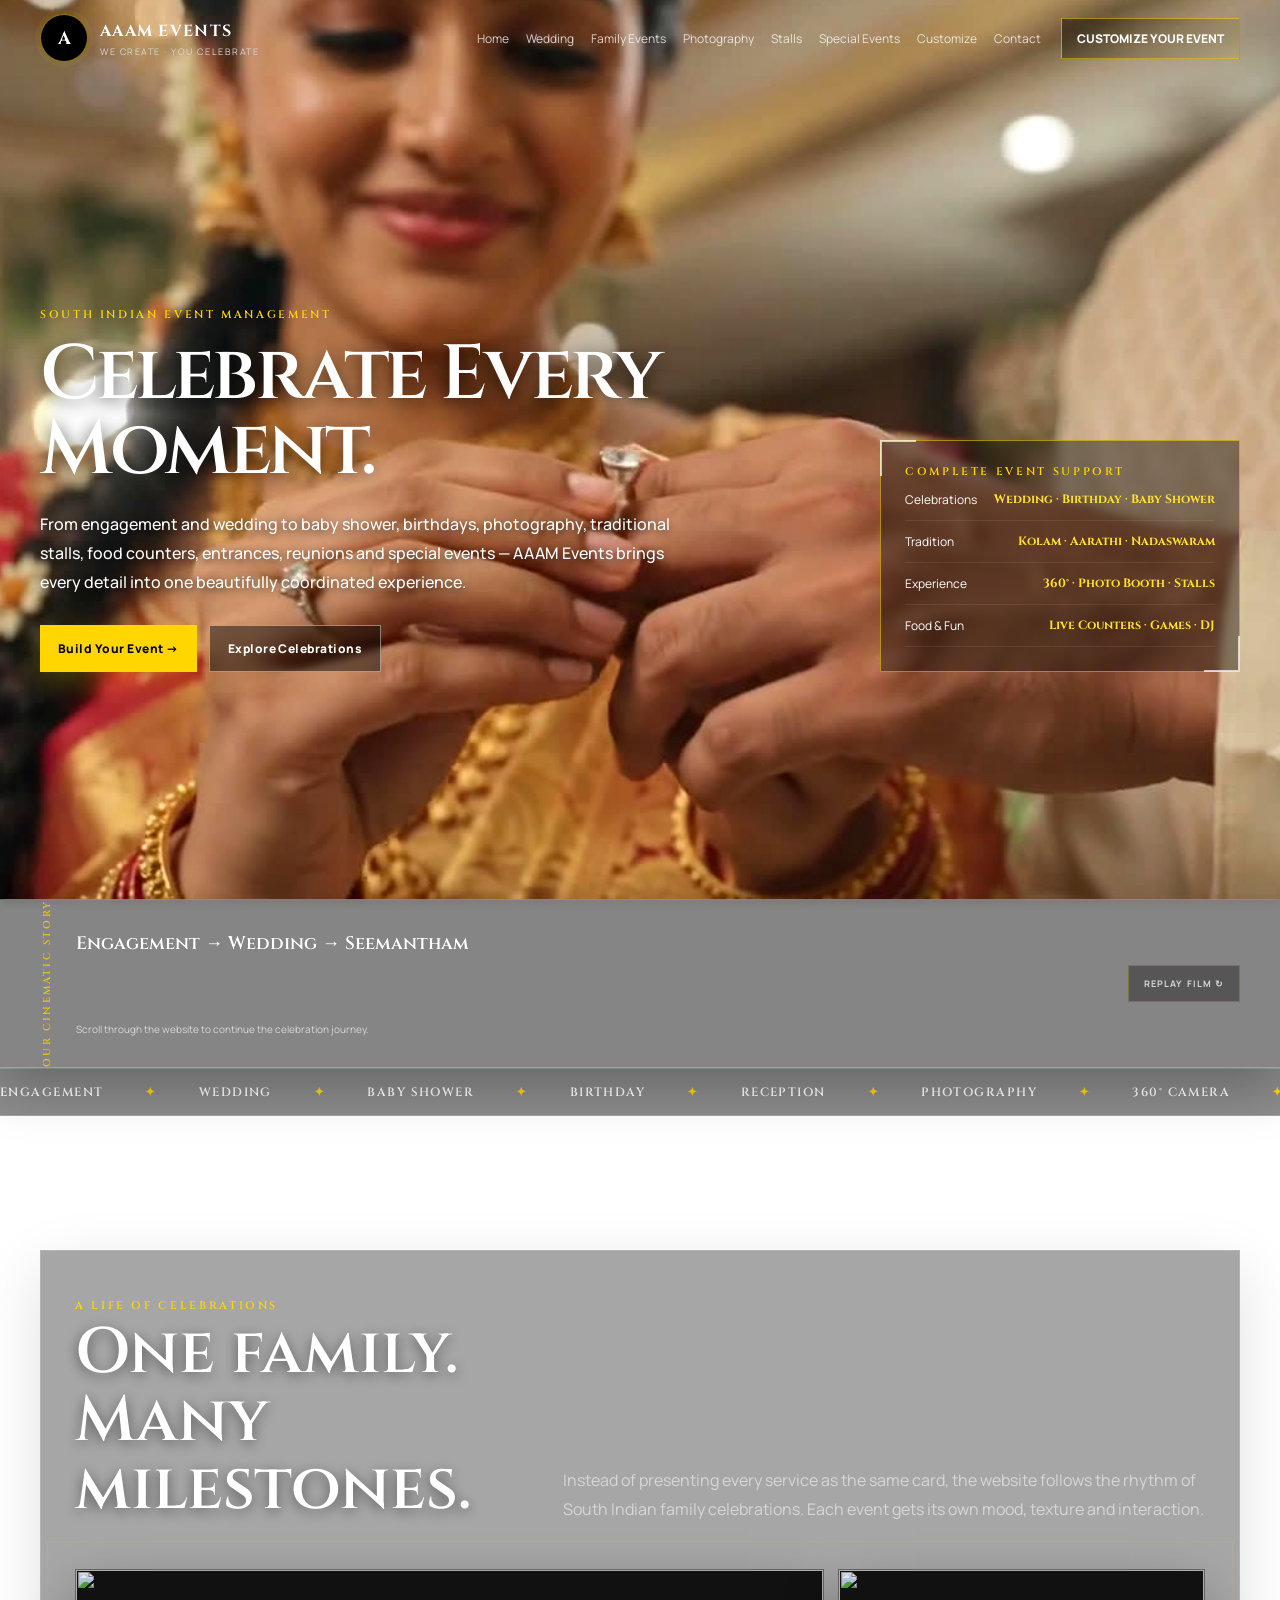
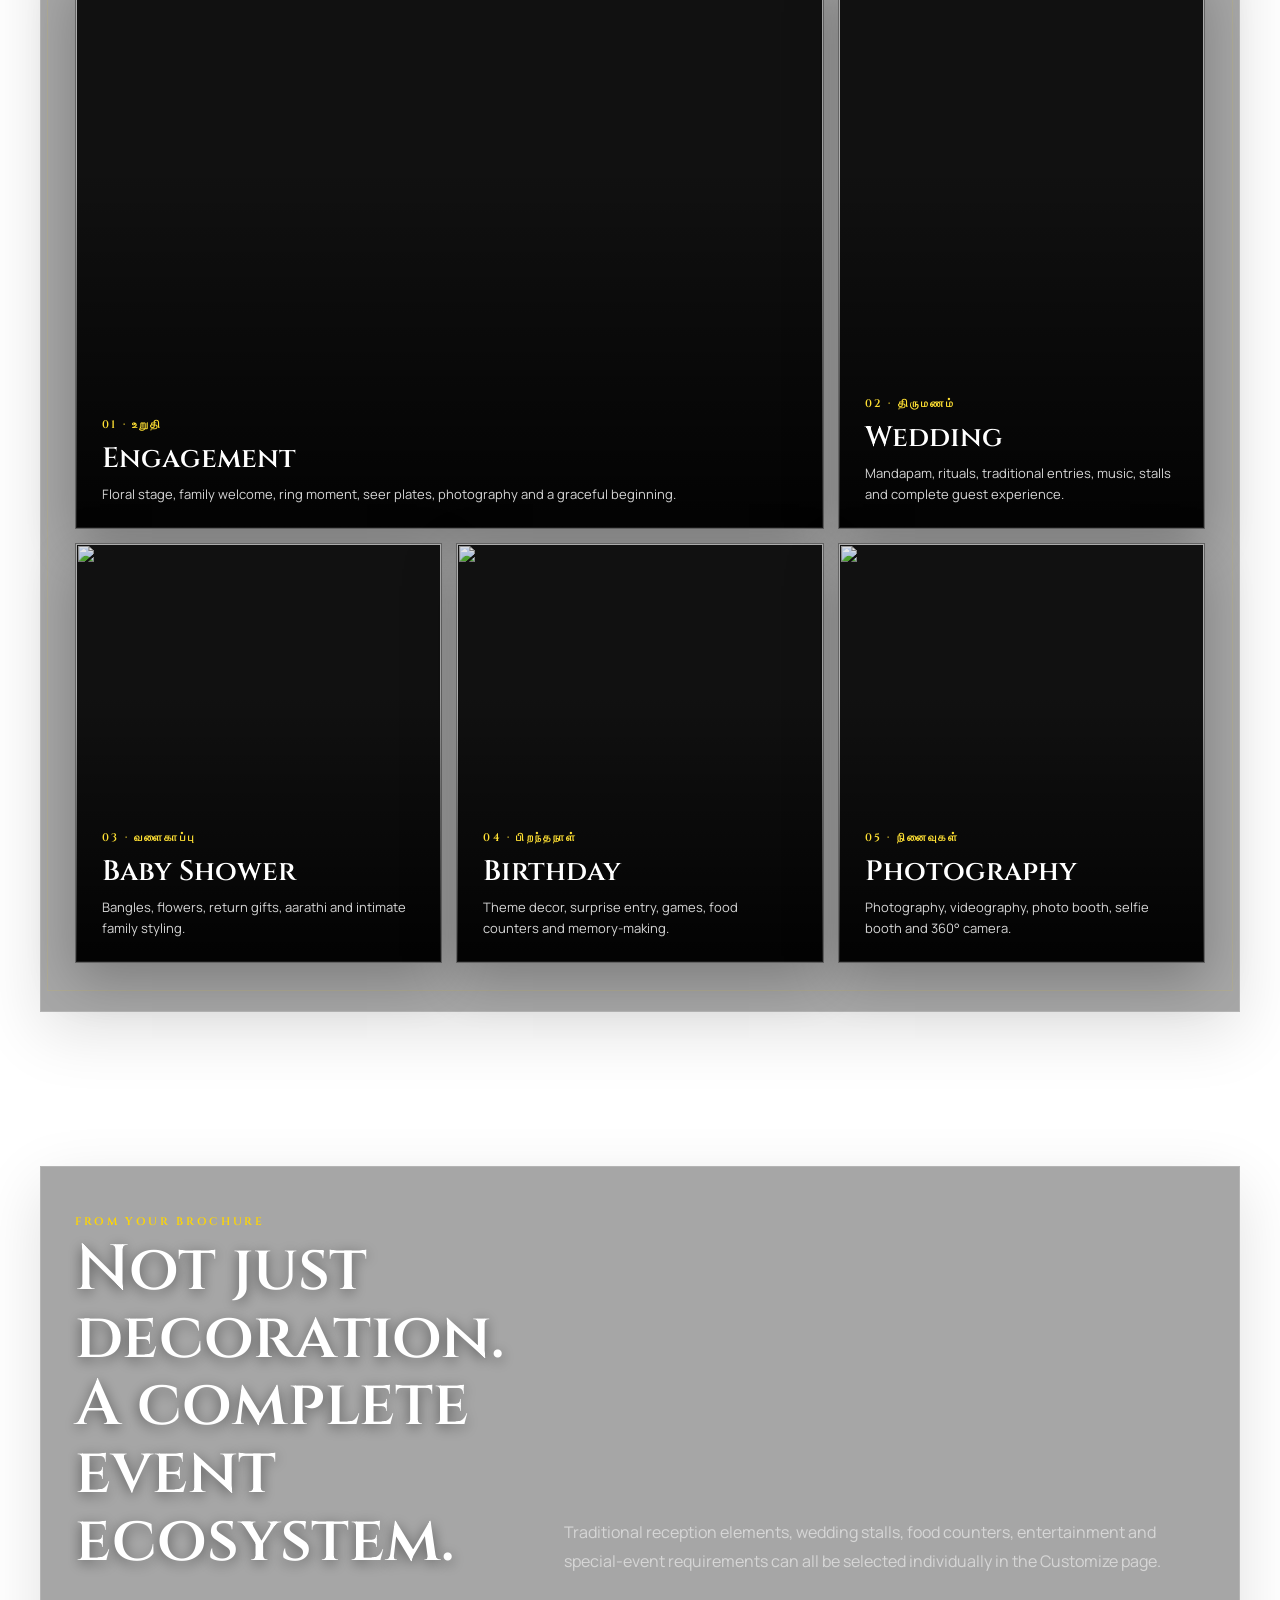
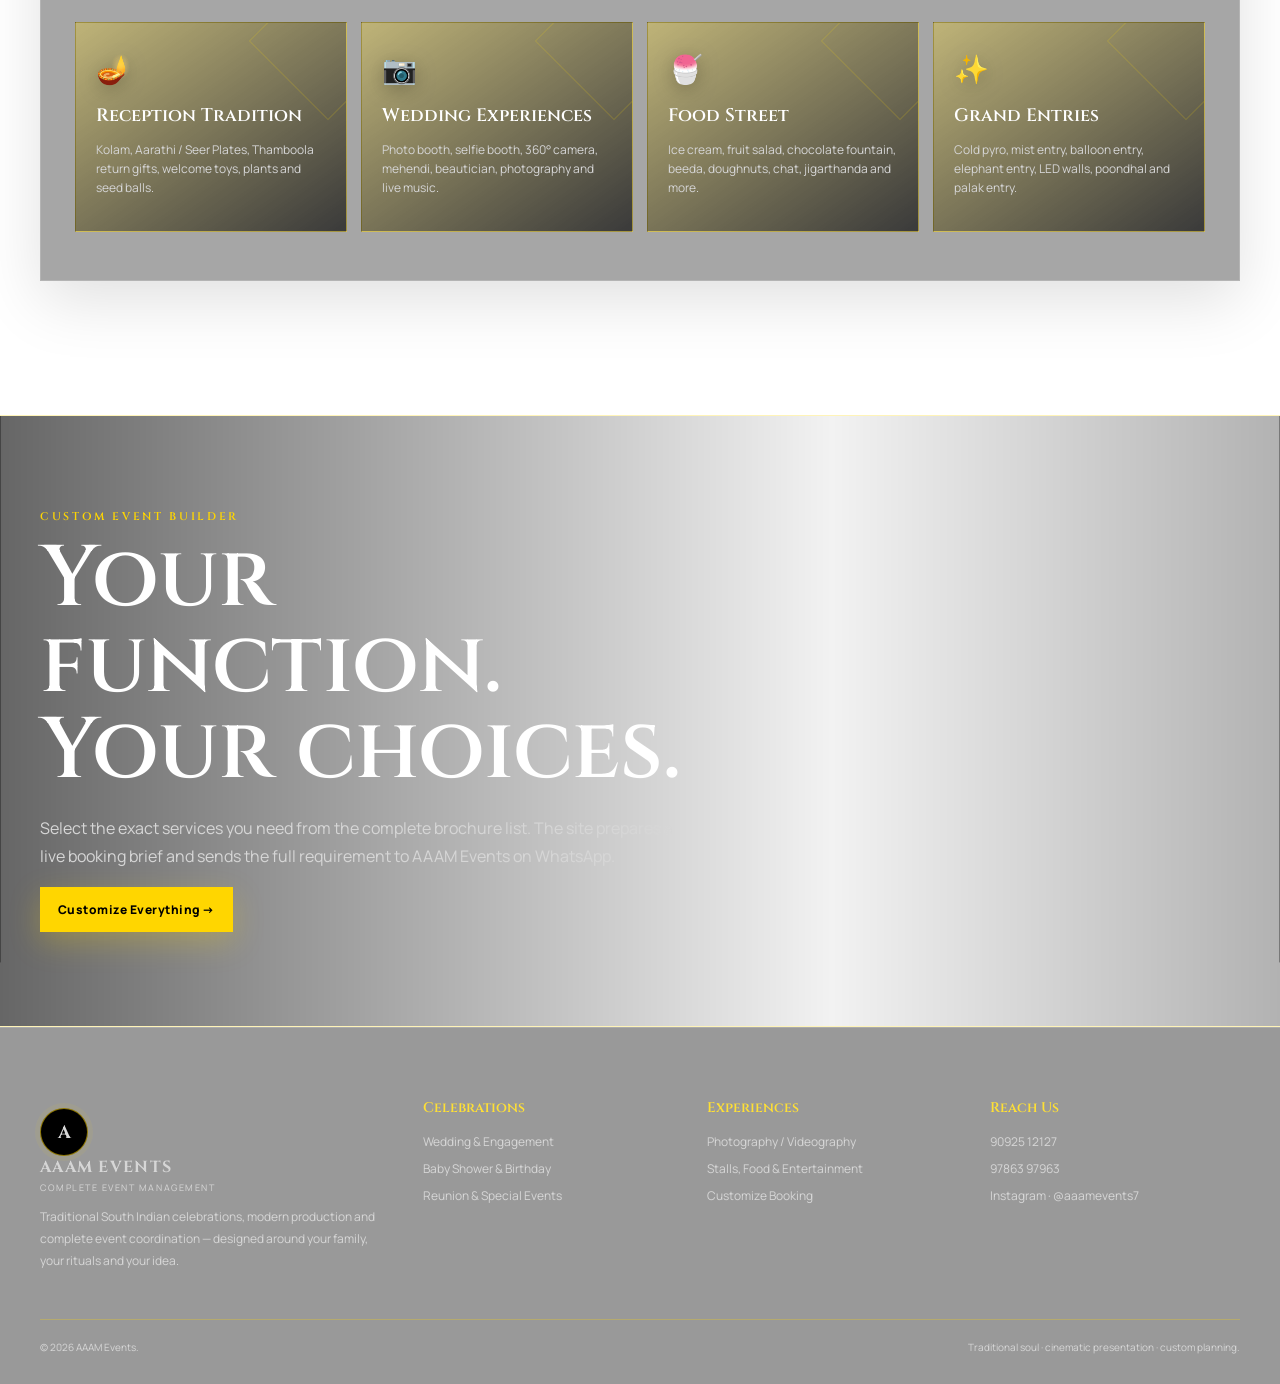
==== commit eee4d60e: "videoupdate" ====
--- a/index.html
+++ b/index.html
@@ -18,7 +18,7 @@
         preload="auto"
         poster="assets/video/aaam-story-poster.jpg"
       >
-        <source src="assets/video/aaam-story.mp4" type="video/mp4" />
+        <source src="assets/video/aaam1.mp4" type="video/mp4" />
       </video>
     </div>
     <!-- <button
@@ -30,7 +30,7 @@
       🔊 Sound On
     </button> -->
     <header class="site-header">
-      <div class="trad-border"></div>
+      <!-- <div class="trad-border"></div> -->
       <div class="container nav">
         <a class="brand" href="index.html"
           ><div class="brand-seal">A</div>
--- a/assets/style.css
+++ b/assets/style.css
@@ -102,7 +102,7 @@
 }
 .site-header.scrolled {
   padding: 9px 0;
-  background: rgba(0, 0, 0, 0.93);
+  background: rgba(222, 209, 62, 0.93);
   backdrop-filter: blur(18px);
   border-bottom: 1px solid var(--line);
 }
@@ -1565,7 +1565,8 @@
   border-color: rgba(255, 255, 255, 0.18);
 }
 .home-page .site-header.scrolled {
-    background: rgba(0, 0, 0, 0.88);
+      background: rgba(12, 10, 4, 0.90);
+
 
   border-color: rgba(255, 255, 255, 0.16);
   backdrop-filter: blur(10px);
